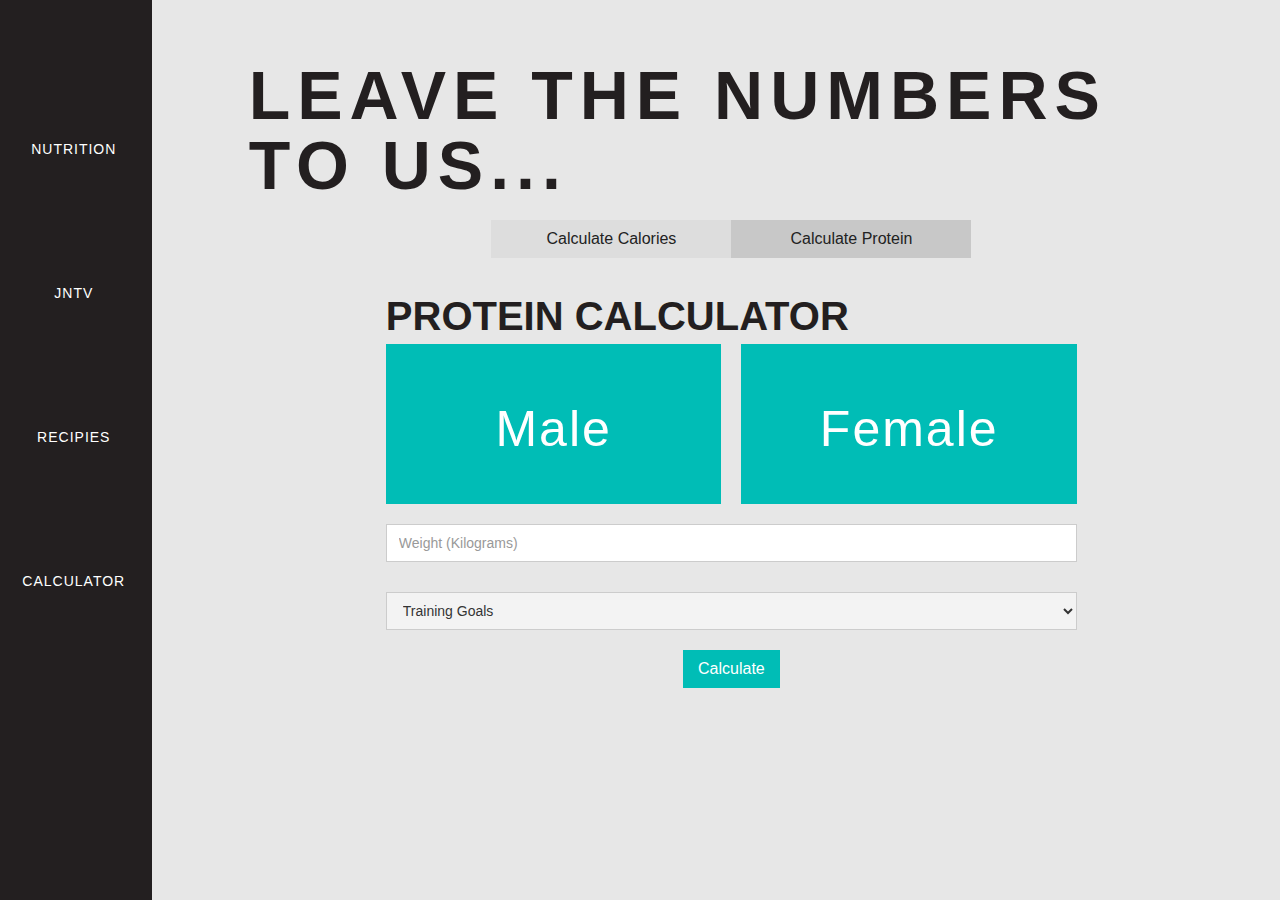
==== jnpt-calculator.html @ 5c83d0bb "Webflow test front-end added & connected to working JavaScript!" ====
<!DOCTYPE html><!--  Last Published: Fri Mar 26 2021 03:04:15 GMT+0000 (Coordinated Universal Time)  -->
<html data-wf-page="604dfd3ae9f5d3a3f669fc2b" data-wf-site="5fe235591a9717a2e8dbbab2">
<head>
  <meta charset="utf-8">
  <title>JNPT+ Calculator</title>
  <meta content="Bristol based PT &amp; fitness facility. Creating workout experiences you won&#x27;t forget." name="description">
  <meta content="JNPT+ Calculator" property="og:title">
  <meta content="Bristol based PT &amp; fitness facility. Creating workout experiences you won&#x27;t forget." property="og:description">
  <meta content="JNPT+ Calculator" property="twitter:title">
  <meta content="Bristol based PT &amp; fitness facility. Creating workout experiences you won&#x27;t forget." property="twitter:description">
  <meta property="og:type" content="website">
  <meta content="summary_large_image" name="twitter:card">
  <meta content="width=device-width, initial-scale=1" name="viewport">
  <link href="../css/normalize.css" rel="stylesheet" type="text/css">
  <link href="../css/webflow.css" rel="stylesheet" type="text/css">
  <link href="../css/jnichollspt.webflow.css" rel="stylesheet" type="text/css">
  <script src="https://ajax.googleapis.com/ajax/libs/webfont/1.6.26/webfont.js" type="text/javascript"></script>
  <script type="text/javascript">WebFont.load({  google: {    families: ["Inconsolata:400,700","Advent Pro:100,200,300,regular,500,600,700","Raleway:100,100italic,200,200italic,300,300italic,regular,italic,500,500italic,600,600italic,700,700italic,800,800italic,900,900italic"]  }});</script>
  <!-- [if lt IE 9]><script src="https://cdnjs.cloudflare.com/ajax/libs/html5shiv/3.7.3/html5shiv.min.js" type="text/javascript"></script><![endif] -->
  <script type="text/javascript">!function(o,c){var n=c.documentElement,t=" w-mod-";n.className+=t+"js",("ontouchstart"in o||o.DocumentTouch&&c instanceof DocumentTouch)&&(n.className+=t+"touch")}(window,document);</script>
  <link href="../images/favicon.png" rel="shortcut icon" type="image/x-icon">
  <link href="../images/webclip.jpg" rel="apple-touch-icon"><!--  Memberstack  -->
  <script src="https://api.memberstack.io/static/memberstack.js?webflow" data-memberstack-id="7ff59d8e18666ed7a923605f8cb01ab2"> </script>
</head>
<body class="body-2">
  <div data-w-id="837c3050-b362-8eb9-4b84-a8b751d8a104" class="preloader"><img src="../images/fitness-blue-icon.png" width="43" data-w-id="5baaed65-7b97-82f2-1c1f-0503d5f5302c" alt="" class="image-7"></div>
  <div id="home" class="section_members_top">
    <div class="members_hero">
      <div class="w-layout-grid grid_layout_calculator w-clearfix">
        <div data-collapse="medium" data-animation="default" data-duration="400" id="w-node-_07d10e20-6e7c-b83a-fd6f-90295ac80b86-f669fc2b" data-w-id="07d10e20-6e7c-b83a-fd6f-90295ac80b86" role="banner" class="navigation_members w-nav">
          <div class="wrapper_vertical_members"><img src="../images/NEWLOGOGLOWING-05.png" loading="lazy" sizes="(max-width: 991px) 100vw, 152px" srcset="../images/NEWLOGOGLOWING-05-p-500.png 500w, ../images/NEWLOGOGLOWING-05-p-800.png 800w, ../images/NEWLOGOGLOWING-05-p-1080.png 1080w, ../images/NEWLOGOGLOWING-05.png 1871w" alt="" class="image-10">
            <nav role="navigation" class="navigation_items_members w-nav-menu">
              <div class="dashboard_icon_wrap">
                <a href="#" class="link-block navigation_item_members link_recipe w-inline-block"></a>
                <a href="#" class="navigation_item_members w-nav-link">nUTRITION</a>
              </div>
              <div class="dashboard_icon_wrap">
                <a href="#" class="link-block navigation_item_members link_content w-inline-block"></a>
                <a href="#" class="navigation_item_members w-nav-link">JNTV</a>
              </div>
              <div class="dashboard_icon_wrap">
                <a href="#" class="link-block navigation_item_members link_nutrition w-inline-block"></a>
                <a href="#" class="navigation_item_members w-nav-link">RECIPIES</a>
              </div>
              <div class="dashboard_icon_wrap">
                <a href="#" class="link-block navigation_item_members link_calculator w-inline-block"></a>
                <a href="#" class="navigation_item_members w-nav-link">CALCULATOR</a>
              </div>
            </nav>
          </div>
        </div>
        <div id="w-node-b77f7d5d-6ab7-a359-a7e7-ad17467cccc6-f669fc2b" data-w-id="b77f7d5d-6ab7-a359-a7e7-ad17467cccc6" class="hero_service_wrapper">
          <div class="plus_service_header">
            <h1 class="heading-14">leave the numbers to us...</h1><img src="../images/365.png" width="497" sizes="100vw" srcset="../images/365-p-500.png 500w, ../images/365.png 602w" alt="" class="members_365">
          </div>
          <div data-duration-in="300" data-duration-out="100" class="tabs w-tabs">
            <div class="tabs-menu w-tab-menu">
              <a data-w-tab="Tab 1" class="tab-link-tab-1 w-inline-block w-tab-link">
                <div class="text-block-9 tab_heading">Calculate Calories</div>
              </a>
              <a data-w-tab="Tab 2" class="tab-link-tab-2 w-inline-block w-tab-link w--current">
                <div class="text-block-8">Calculate Protein</div>
              </a>
            </div>
            <div class="w-tab-content">
              <div data-w-tab="Tab 1" class="w-tab-pane">
                <div id="calForm" class="form_calorie_calc w-form">
                  <form id="wf-form-CalorieForm" name="wf-form-CalorieForm" data-name="CalorieForm" class="form_inner_centre">
                    <h2 class="heading-15 sub_header">calorie calculator</h2>
                    <div class="columns w-row">
                      <div class="column-2 w-col w-col-6">
                        <a id="genderMbtn" href="#" class="gender_box_male w-inline-block">
                          <h2 class="button_text button_calc">male</h2>
                        </a>
                      </div>
                      <div class="column w-col w-col-6">
                        <a id="genderFbtn" href="#" class="gender_box_female w-inline-block">
                          <h2 class="button_text button_calc">Female</h2>
                        </a>
                      </div>
                    </div>
                    <div class="div-block-12">
                      <a id="sigLoss" href="#" class="weight_goal_box w-inline-block">
                        <h2 class="button_text button_header_txt">Loss+</h2>
                      </a>
                      <a id="loss" href="#" class="weight_goal_box w-inline-block">
                        <h2 class="button_text button_header_txt">Loss</h2>
                      </a>
                      <a id="maintain" href="#" class="weight_goal_box w-inline-block">
                        <h2 class="button_text button_header_txt">Maintain</h2>
                      </a>
                      <a id="gain" href="#" class="weight_goal_box w-inline-block">
                        <h2 class="button_text button_header_txt">Gain</h2>
                      </a>
                      <a id="sigGain" href="#" class="weight_goal_box w-inline-block">
                        <h2 class="button_text button_header_txt">Gain+</h2>
                      </a>
                    </div><input type="number" class="text-field-2 w-input" maxlength="256" name="Height" data-name="Height" placeholder="Height (cm)" id="Height" required=""><input type="number" class="text-field-2 w-input" maxlength="256" name="age-3" data-name="Age 3" placeholder="Age" id="age-3" required=""><input type="number" class="text-field-3 w-input" maxlength="256" name="Weight" data-name="Weight" placeholder="Weight (Killograms)" id="weight" required=""><select id="activityLvl" name="Activity-Level" required="" data-name="Activity-Level" class="select-field w-select">
                      <option value="">Activity Level</option>
                      <option value="little">Sedentary (little or no exercise)</option>
                      <option value="light">Lightly active (light exercise/sports 1-3 days/week): </option>
                      <option value="moderate">Moderately active (moderate exercise/sports 3-5 days/week)</option>
                      <option value="active">Very active (hard exercise/sports 6-7 days a week) </option>
                      <option value="extra">Extra active (very hard exercise/sports &amp; a physical job)</option>
                    </select><input type="submit" value="Calculate" data-wait="Please wait..." id="submitCal" class="submitcal w-button">
                  </form>
                  <div class="success-message-2 w-form-done">
                    <div id="calorieResult" class="results-counter">ddd</div>
                    <a href="../plus/jnpt-calculator.html" aria-current="page" class="link-block-2 w-inline-block w--current">
                      <h4 class="return-link">RETURN TO CALCULATOR</h4>
                    </a>
                  </div>
                  <div class="w-form-fail">
                    <div>Oops! Something went wrong while submitting the form.</div>
                  </div>
                </div>
              </div>
              <div data-w-tab="Tab 2" class="w-tab-pane w--tab-active">
                <div id="proForm" class="form_protien_calc w-form">
                  <form id="email-form" name="email-form" data-name="Email Form" class="form_inner_centre">
                    <h2 class="heading-15 sub_header">protein calculator</h2>
                    <div class="columns w-row">
                      <div class="column-2 w-col w-col-6">
                        <a id="genderMbtnProt" href="#" class="gender_box_male w-inline-block">
                          <h2 class="button_text button_calc">male</h2>
                        </a>
                      </div>
                      <div class="column w-col w-col-6">
                        <a id="genderFbtnProt" href="#" class="gender_box_female w-inline-block">
                          <h2 class="button_text button_calc">Female</h2>
                        </a>
                      </div>
                    </div><input type="number" class="text-field-3 w-input" maxlength="256" name="proteinWeight" data-name="proteinWeight" placeholder="Weight (Kilograms)" id="proteinWeight" required=""><select id="proteinGoals" name="proteinGoals" required="" data-name="proteinGoals" class="select-field w-select">
                      <option value="">Training Goals</option>
                      <option value="strictEndurance">Goals are strictly endurance and fitness (long distance sports such as running, cycling, rowing, swimming)</option>
                      <option value="primaryEndurance">Goals are primarily endurance with minimal strength training. e.g. 3 cardio sessions and one resistance session</option>
                      <option value="newProtein">Goals to build muscle and strength but relatively new to high protein diet</option>
                      <option value="maxProtein">Goals to build muscle and strength and accustomed to a high protein diet</option>
                    </select><input type="submit" value="Calculate" data-wait="Please wait..." id="submitPro" class="submitcal w-button">
                  </form>
                  <div class="success-message-2 w-form-done">
                    <div id="proteinResult" class="results-counter">0</div>
                    <a href="../plus/jnpt-calculator.html" aria-current="page" class="link-block-2 w-inline-block w--current">
                      <h4 class="return-link">RETURN TO CALCULATOR</h4>
                    </a>
                  </div>
                  <div class="w-form-fail">
                    <div>Oops! Something went wrong while submitting the form.</div>
                  </div>
                </div>
              </div>
            </div>
          </div>
        </div>
      </div>
    </div>
  </div>
  <div class="section_header_top_mob">
    <h1>JNPT+</h1>
  </div>
  <div class="navigation_grid_members">
    <a id="w-node-_862833d8-6369-936a-f049-310f6c300136-f669fc2b" href="#" class="nav_members_neu w-inline-block">
      <h4 class="heading-13 members_nav_headings">NUTRITION</h4>
    </a>
    <a id="w-node-_3678e3ef-3d10-b0ac-3fa2-d3672280016b-f669fc2b" href="#" class="nav_members_neu w-inline-block">
      <h4 class="heading-13 members_nav_headings">CONTENT</h4>
    </a>
    <a id="w-node-_388e9db8-0aac-51ad-8acc-d178cb00adb1-f669fc2b" href="#" class="nav_members_neu w-inline-block">
      <h4 class="heading-13 members_nav_headings">RECIPIES</h4>
    </a>
    <a id="w-node-c2c331fe-55d1-6e6b-83b8-731a243f652a-f669fc2b" href="#" class="nav_members_neu w-inline-block">
      <h4 class="heading-13 members_nav_headings">CALCULATOR</h4>
    </a>
  </div>
  <script src="https://d3e54v103j8qbb.cloudfront.net/js/jquery-3.5.1.min.dc5e7f18c8.js?site=5fe235591a9717a2e8dbbab2" type="text/javascript" integrity="sha256-9/aliU8dGd2tb6OSsuzixeV4y/faTqgFtohetphbbj0=" crossorigin="anonymous"></script>
  <script src="../js/webflow.js" type="text/javascript"></script>
  <script src="/styledFormScript.js" type="text/javascript"></script>
  <!-- [if lte IE 9]><script src="https://cdnjs.cloudflare.com/ajax/libs/placeholders/3.0.2/placeholders.min.js"></script><![endif] -->
</body>
</html>
---- css/webflow.css ----
@font-face {
  font-family: 'webflow-icons';
  src: url("[data-uri]") format('truetype');
  font-weight: normal;
  font-style: normal;
}
[class^="w-icon-"],
[class*=" w-icon-"] {
  /* use !important to prevent issues with browser extensions that change fonts */
  font-family: 'webflow-icons' !important;
  speak: none;
  font-style: normal;
  font-weight: normal;
  font-variant: normal;
  text-transform: none;
  line-height: 1;
  /* Better Font Rendering =========== */
  -webkit-font-smoothing: antialiased;
  -moz-osx-font-smoothing: grayscale;
}
.w-icon-slider-right:before {
  content: "\e600";
}
.w-icon-slider-left:before {
  content: "\e601";
}
.w-icon-nav-menu:before {
  content: "\e602";
}
.w-icon-arrow-down:before,
.w-icon-dropdown-toggle:before {
  content: "\e603";
}
.w-icon-file-upload-remove:before {
  content: "\e900";
}
.w-icon-file-upload-icon:before {
  content: "\e903";
}
* {
  -webkit-box-sizing: border-box;
  -moz-box-sizing: border-box;
  box-sizing: border-box;
}
html {
  height: 100%;
}
body {
  margin: 0;
  min-height: 100%;
  background-color: #fff;
  font-family: Arial, sans-serif;
  font-size: 14px;
  line-height: 20px;
  color: #333;
}
img {
  max-width: 100%;
  vertical-align: middle;
  display: inline-block;
}
html.w-mod-touch * {
  background-attachment: scroll !important;
}
.w-block {
  display: block;
}
.w-inline-block {
  max-width: 100%;
  display: inline-block;
}
.w-clearfix:before,
.w-clearfix:after {
  content: " ";
  display: table;
  grid-column-start: 1;
  grid-row-start: 1;
  grid-column-end: 2;
  grid-row-end: 2;
}
.w-clearfix:after {
  clear: both;
}
.w-hidden {
  display: none;
}
.w-button {
  display: inline-block;
  padding: 9px 15px;
  background-color: #3898EC;
  color: white;
  border: 0;
  line-height: inherit;
  text-decoration: none;
  cursor: pointer;
  border-radius: 0;
}
input.w-button {
  -webkit-appearance: button;
}
html[data-w-dynpage] [data-w-cloak] {
  color: transparent !important;
}
.w-webflow-badge,
.w-webflow-badge * {
  position: static;
  left: auto;
  top: auto;
  right: auto;
  bottom: auto;
  z-index: auto;
  display: block;
  visibility: visible;
  overflow: visible;
  overflow-x: visible;
  overflow-y: visible;
  box-sizing: border-box;
  width: auto;
  height: auto;
  max-height: none;
  max-width: none;
  min-height: 0;
  min-width: 0;
  margin: 0;
  padding: 0;
  float: none;
  clear: none;
  border: 0 none transparent;
  border-radius: 0;
  background: none;
  background-image: none;
  background-position: 0% 0%;
  background-size: auto auto;
  background-repeat: repeat;
  background-origin: padding-box;
  background-clip: border-box;
  background-attachment: scroll;
  background-color: transparent;
  box-shadow: none;
  opacity: 1.0;
  transform: none;
  transition: none;
  direction: ltr;
  font-family: inherit;
  font-weight: inherit;
  color: inherit;
  font-size: inherit;
  line-height: inherit;
  font-style: inherit;
  font-variant: inherit;
  text-align: inherit;
  letter-spacing: inherit;
  text-decoration: inherit;
  text-indent: 0;
  text-transform: inherit;
  list-style-type: disc;
  text-shadow: none;
  font-smoothing: auto;
  vertical-align: baseline;
  cursor: inherit;
  white-space: inherit;
  word-break: normal;
  word-spacing: normal;
  word-wrap: normal;
}
.w-webflow-badge {
  position: fixed !important;
  display: inline-block !important;
  visibility: visible !important;
  opacity: 1 !important;
  z-index: 2147483647 !important;
  top: auto !important;
  right: 12px !important;
  bottom: 12px !important;
  left: auto !important;
  color: #AAADB0 !important;
  background-color: #fff !important;
  border-radius: 3px !important;
  padding: 6px 8px 6px 6px !important;
  font-size: 12px !important;
  opacity: 1.0 !important;
  line-height: 14px !important;
  text-decoration: none !important;
  transform: none !important;
  margin: 0 !important;
  width: auto !important;
  height: auto !important;
  overflow: visible !important;
  white-space: nowrap;
  box-shadow: 0 0 0 1px rgba(0, 0, 0, 0.1), 0px 1px 3px rgba(0, 0, 0, 0.1);
  cursor: pointer;
}
.w-webflow-badge > img {
  display: inline-block !important;
  visibility: visible !important;
  opacity: 1 !important;
  vertical-align: middle !important;
}
h1,
h2,
h3,
h4,
h5,
h6 {
  font-weight: bold;
  margin-bottom: 10px;
}
h1 {
  font-size: 38px;
  line-height: 44px;
  margin-top: 20px;
}
h2 {
  font-size: 32px;
  line-height: 36px;
  margin-top: 20px;
}
h3 {
  font-size: 24px;
  line-height: 30px;
  margin-top: 20px;
}
h4 {
  font-size: 18px;
  line-height: 24px;
  margin-top: 10px;
}
h5 {
  font-size: 14px;
  line-height: 20px;
  margin-top: 10px;
}
h6 {
  font-size: 12px;
  line-height: 18px;
  margin-top: 10px;
}
p {
  margin-top: 0;
  margin-bottom: 10px;
}
blockquote {
  margin: 0 0 10px 0;
  padding: 10px 20px;
  border-left: 5px solid #E2E2E2;
  font-size: 18px;
  line-height: 22px;
}
figure {
  margin: 0;
  margin-bottom: 10px;
}
figcaption {
  margin-top: 5px;
  text-align: center;
}
ul,
ol {
  margin-top: 0px;
  margin-bottom: 10px;
  padding-left: 40px;
}
.w-list-unstyled {
  padding-left: 0;
  list-style: none;
}
.w-embed:before,
.w-embed:after {
  content: " ";
  display: table;
  grid-column-start: 1;
  grid-row-start: 1;
  grid-column-end: 2;
  grid-row-end: 2;
}
.w-embed:after {
  clear: both;
}
.w-video {
  width: 100%;
  position: relative;
  padding: 0;
}
.w-video iframe,
.w-video object,
.w-video embed {
  position: absolute;
  top: 0;
  left: 0;
  width: 100%;
  height: 100%;
}
fieldset {
  padding: 0;
  margin: 0;
  border: 0;
}
button,
html input[type="button"],
input[type="reset"] {
  border: 0;
  cursor: pointer;
  -webkit-appearance: button;
}
.w-form {
  margin: 0 0 15px;
}
.w-form-done {
  display: none;
  padding: 20px;
  text-align: center;
  background-color: #dddddd;
}
.w-form-fail {
  display: none;
  margin-top: 10px;
  padding: 10px;
  background-color: #ffdede;
}
label {
  display: block;
  margin-bottom: 5px;
  font-weight: bold;
}
.w-input,
.w-select {
  display: block;
  width: 100%;
  height: 38px;
  padding: 8px 12px;
  margin-bottom: 10px;
  font-size: 14px;
  line-height: 1.428571429;
  color: #333333;
  vertical-align: middle;
  background-color: #ffffff;
  border: 1px solid #cccccc;
}
.w-input:-moz-placeholder,
.w-select:-moz-placeholder {
  color: #999;
}
.w-input::-moz-placeholder,
.w-select::-moz-placeholder {
  color: #999;
  opacity: 1;
}
.w-input:-ms-input-placeholder,
.w-select:-ms-input-placeholder {
  color: #999;
}
.w-input::-webkit-input-placeholder,
.w-select::-webkit-input-placeholder {
  color: #999;
}
.w-input:focus,
.w-select:focus {
  border-color: #3898EC;
  outline: 0;
}
.w-input[disabled],
.w-select[disabled],
.w-input[readonly],
.w-select[readonly],
fieldset[disabled] .w-input,
fieldset[disabled] .w-select {
  cursor: not-allowed;
  background-color: #eeeeee;
}
textarea.w-input,
textarea.w-select {
  height: auto;
}
.w-select {
  background-color: #f3f3f3;
}
.w-select[multiple] {
  height: auto;
}
.w-form-label {
  display: inline-block;
  cursor: pointer;
  font-weight: normal;
  margin-bottom: 0px;
}
.w-radio {
  display: block;
  margin-bottom: 5px;
  padding-left: 20px;
}
.w-radio:before,
.w-radio:after {
  content: " ";
  display: table;
  grid-column-start: 1;
  grid-row-start: 1;
  grid-column-end: 2;
  grid-row-end: 2;
}
.w-radio:after {
  clear: both;
}
.w-radio-input {
  margin: 4px 0 0;
  margin-top: 1px \9;
  line-height: normal;
  float: left;
  margin-left: -20px;
}
.w-radio-input {
  margin-top: 3px;
}
.w-file-upload {
  display: block;
  margin-bottom: 10px;
}
.w-file-upload-input {
  width: 0.1px;
  height: 0.1px;
  opacity: 0;
  overflow: hidden;
  position: absolute;
  z-index: -100;
}
.w-file-upload-default,
.w-file-upload-uploading,
.w-file-upload-success {
  display: inline-block;
  color: #333333;
}
.w-file-upload-error {
  display: block;
  margin-top: 10px;
}
.w-file-upload-default.w-hidden,
.w-file-upload-uploading.w-hidden,
.w-file-upload-error.w-hidden,
.w-file-upload-success.w-hidden {
  display: none;
}
.w-file-upload-uploading-btn {
  display: flex;
  font-size: 14px;
  font-weight: normal;
  cursor: pointer;
  margin: 0;
  padding: 8px 12px;
  border: 1px solid #cccccc;
  background-color: #fafafa;
}
.w-file-upload-file {
  display: flex;
  flex-grow: 1;
  justify-content: space-between;
  margin: 0;
  padding: 8px 9px 8px 11px;
  border: 1px solid #cccccc;
  background-color: #fafafa;
}
.w-file-upload-file-name {
  font-size: 14px;
  font-weight: normal;
  display: block;
}
.w-file-remove-link {
  margin-top: 3px;
  margin-left: 10px;
  width: auto;
  height: auto;
  padding: 3px;
  display: block;
  cursor: pointer;
}
.w-icon-file-upload-remove {
  margin: auto;
  font-size: 10px;
}
.w-file-upload-error-msg {
  display: inline-block;
  color: #ea384c;
  padding: 2px 0;
}
.w-file-upload-info {
  display: inline-block;
  line-height: 38px;
  padding: 0 12px;
}
.w-file-upload-label {
  display: inline-block;
  font-size: 14px;
  font-weight: normal;
  cursor: pointer;
  margin: 0;
  padding: 8px 12px;
  border: 1px solid #cccccc;
  background-color: #fafafa;
}
.w-icon-file-upload-icon,
.w-icon-file-upload-uploading {
  display: inline-block;
  margin-right: 8px;
  width: 20px;
}
.w-icon-file-upload-uploading {
  height: 20px;
}
.w-container {
  margin-left: auto;
  margin-right: auto;
  max-width: 940px;
}
.w-container:before,
.w-container:after {
  content: " ";
  display: table;
  grid-column-start: 1;
  grid-row-start: 1;
  grid-column-end: 2;
  grid-row-end: 2;
}
.w-container:after {
  clear: both;
}
.w-container .w-row {
  margin-left: -10px;
  margin-right: -10px;
}
.w-row:before,
.w-row:after {
  content: " ";
  display: table;
  grid-column-start: 1;
  grid-row-start: 1;
  grid-column-end: 2;
  grid-row-end: 2;
}
.w-row:after {
  clear: both;
}
.w-row .w-row {
  margin-left: 0;
  margin-right: 0;
}
.w-col {
  position: relative;
  float: left;
  width: 100%;
  min-height: 1px;
  padding-left: 10px;
  padding-right: 10px;
}
.w-col .w-col {
  padding-left: 0;
  padding-right: 0;
}
.w-col-1 {
  width: 8.33333333%;
}
.w-col-2 {
  width: 16.66666667%;
}
.w-col-3 {
  width: 25%;
}
.w-col-4 {
  width: 33.33333333%;
}
.w-col-5 {
  width: 41.66666667%;
}
.w-col-6 {
  width: 50%;
}
.w-col-7 {
  width: 58.33333333%;
}
.w-col-8 {
  width: 66.66666667%;
}
.w-col-9 {
  width: 75%;
}
.w-col-10 {
  width: 83.33333333%;
}
.w-col-11 {
  width: 91.66666667%;
}
.w-col-12 {
  width: 100%;
}
.w-hidden-main {
  display: none !important;
}
@media screen and (max-width: 991px) {
  .w-container {
    max-width: 728px;
  }
  .w-hidden-main {
    display: inherit !important;
  }
  .w-hidden-medium {
    display: none !important;
  }
  .w-col-medium-1 {
    width: 8.33333333%;
  }
  .w-col-medium-2 {
    width: 16.66666667%;
  }
  .w-col-medium-3 {
    width: 25%;
  }
  .w-col-medium-4 {
    width: 33.33333333%;
  }
  .w-col-medium-5 {
    width: 41.66666667%;
  }
  .w-col-medium-6 {
    width: 50%;
  }
  .w-col-medium-7 {
    width: 58.33333333%;
  }
  .w-col-medium-8 {
    width: 66.66666667%;
  }
  .w-col-medium-9 {
    width: 75%;
  }
  .w-col-medium-10 {
    width: 83.33333333%;
  }
  .w-col-medium-11 {
    width: 91.66666667%;
  }
  .w-col-medium-12 {
    width: 100%;
  }
  .w-col-stack {
    width: 100%;
    left: auto;
    right: auto;
  }
}
@media screen and (max-width: 767px) {
  .w-hidden-main {
    display: inherit !important;
  }
  .w-hidden-medium {
    display: inherit !important;
  }
  .w-hidden-small {
    display: none !important;
  }
  .w-row,
  .w-container .w-row {
    margin-left: 0;
    margin-right: 0;
  }
  .w-col {
    width: 100%;
    left: auto;
    right: auto;
  }
  .w-col-small-1 {
    width: 8.33333333%;
  }
  .w-col-small-2 {
    width: 16.66666667%;
  }
  .w-col-small-3 {
    width: 25%;
  }
  .w-col-small-4 {
    width: 33.33333333%;
  }
  .w-col-small-5 {
    width: 41.66666667%;
  }
  .w-col-small-6 {
    width: 50%;
  }
  .w-col-small-7 {
    width: 58.33333333%;
  }
  .w-col-small-8 {
    width: 66.66666667%;
  }
  .w-col-small-9 {
    width: 75%;
  }
  .w-col-small-10 {
    width: 83.33333333%;
  }
  .w-col-small-11 {
    width: 91.66666667%;
  }
  .w-col-small-12 {
    width: 100%;
  }
}
@media screen and (max-width: 479px) {
  .w-container {
    max-width: none;
  }
  .w-hidden-main {
    display: inherit !important;
  }
  .w-hidden-medium {
    display: inherit !important;
  }
  .w-hidden-small {
    display: inherit !important;
  }
  .w-hidden-tiny {
    display: none !important;
  }
  .w-col {
    width: 100%;
  }
  .w-col-tiny-1 {
    width: 8.33333333%;
  }
  .w-col-tiny-2 {
    width: 16.66666667%;
  }
  .w-col-tiny-3 {
    width: 25%;
  }
  .w-col-tiny-4 {
    width: 33.33333333%;
  }
  .w-col-tiny-5 {
    width: 41.66666667%;
  }
  .w-col-tiny-6 {
    width: 50%;
  }
  .w-col-tiny-7 {
    width: 58.33333333%;
  }
  .w-col-tiny-8 {
    width: 66.66666667%;
  }
  .w-col-tiny-9 {
    width: 75%;
  }
  .w-col-tiny-10 {
    width: 83.33333333%;
  }
  .w-col-tiny-11 {
    width: 91.66666667%;
  }
  .w-col-tiny-12 {
    width: 100%;
  }
}
.w-widget {
  position: relative;
}
.w-widget-map {
  width: 100%;
  height: 400px;
}
.w-widget-map label {
  width: auto;
  display: inline;
}
.w-widget-map img {
  max-width: inherit;
}
.w-widget-map .gm-style-iw {
  text-align: center;
}
.w-widget-map .gm-style-iw > button {
  display: none !important;
}
.w-widget-twitter {
  overflow: hidden;
}
.w-widget-twitter-count-shim {
  display: inline-block;
  vertical-align: top;
  position: relative;
  width: 28px;
  height: 20px;
  text-align: center;
  background: white;
  border: #758696 solid 1px;
  border-radius: 3px;
}
.w-widget-twitter-count-shim * {
  pointer-events: none;
  -webkit-user-select: none;
  -moz-user-select: none;
  -ms-user-select: none;
  user-select: none;
}
.w-widget-twitter-count-shim .w-widget-twitter-count-inner {
  position: relative;
  font-size: 15px;
  line-height: 12px;
  text-align: center;
  color: #999;
  font-family: serif;
}
.w-widget-twitter-count-shim .w-widget-twitter-count-clear {
  position: relative;
  display: block;
}
.w-widget-twitter-count-shim.w--large {
  width: 36px;
  height: 28px;
}
.w-widget-twitter-count-shim.w--large .w-widget-twitter-count-inner {
  font-size: 18px;
  line-height: 18px;
}
.w-widget-twitter-count-shim:not(.w--vertical) {
  margin-left: 5px;
  margin-right: 8px;
}
.w-widget-twitter-count-shim:not(.w--vertical).w--large {
  margin-left: 6px;
}
.w-widget-twitter-count-shim:not(.w--vertical):before,
.w-widget-twitter-count-shim:not(.w--vertical):after {
  top: 50%;
  left: 0;
  border: solid transparent;
  content: " ";
  height: 0;
  width: 0;
  position: absolute;
  pointer-events: none;
}
.w-widget-twitter-count-shim:not(.w--vertical):before {
  border-color: rgba(117, 134, 150, 0);
  border-right-color: #5d6c7b;
  border-width: 4px;
  margin-left: -9px;
  margin-top: -4px;
}
.w-widget-twitter-count-shim:not(.w--vertical).w--large:before {
  border-width: 5px;
  margin-left: -10px;
  margin-top: -5px;
}
.w-widget-twitter-count-shim:not(.w--vertical):after {
  border-color: rgba(255, 255, 255, 0);
  border-right-color: white;
  border-width: 4px;
  margin-left: -8px;
  margin-top: -4px;
}
.w-widget-twitter-count-shim:not(.w--vertical).w--large:after {
  border-width: 5px;
  margin-left: -9px;
  margin-top: -5px;
}
.w-widget-twitter-count-shim.w--vertical {
  width: 61px;
  height: 33px;
  margin-bottom: 8px;
}
.w-widget-twitter-count-shim.w--vertical:before,
.w-widget-twitter-count-shim.w--vertical:after {
  top: 100%;
  left: 50%;
  border: solid transparent;
  content: " ";
  height: 0;
  width: 0;
  position: absolute;
  pointer-events: none;
}
.w-widget-twitter-count-shim.w--vertical:before {
  border-color: rgba(117, 134, 150, 0);
  border-top-color: #5d6c7b;
  border-width: 5px;
  margin-left: -5px;
}
.w-widget-twitter-count-shim.w--vertical:after {
  border-color: rgba(255, 255, 255, 0);
  border-top-color: white;
  border-width: 4px;
  margin-left: -4px;
}
.w-widget-twitter-count-shim.w--vertical .w-widget-twitter-count-inner {
  font-size: 18px;
  line-height: 22px;
}
.w-widget-twitter-count-shim.w--vertical.w--large {
  width: 76px;
}
.w-widget-gplus {
  overflow: hidden;
}
.w-background-video {
  position: relative;
  overflow: hidden;
  height: 500px;
  color: white;
}
.w-background-video > video {
  background-size: cover;
  background-position: 50% 50%;
  position: absolute;
  margin: auto;
  width: 100%;
  height: 100%;
  right: -100%;
  bottom: -100%;
  top: -100%;
  left: -100%;
  object-fit: cover;
  z-index: -100;
}
.w-background-video > video::-webkit-media-controls-start-playback-button {
  display: none !important;
  -webkit-appearance: none;
}
.w-slider {
  position: relative;
  height: 300px;
  text-align: center;
  background: #dddddd;
  clear: both;
  -webkit-tap-highlight-color: rgba(0, 0, 0, 0);
  tap-highlight-color: rgba(0, 0, 0, 0);
}
.w-slider-mask {
  position: relative;
  display: block;
  overflow: hidden;
  z-index: 1;
  left: 0;
  right: 0;
  height: 100%;
  white-space: nowrap;
}
.w-slide {
  position: relative;
  display: inline-block;
  vertical-align: top;
  width: 100%;
  height: 100%;
  white-space: normal;
  text-align: left;
}
.w-slider-nav {
  position: absolute;
  z-index: 2;
  top: auto;
  right: 0;
  bottom: 0;
  left: 0;
  margin: auto;
  padding-top: 10px;
  height: 40px;
  text-align: center;
  -webkit-tap-highlight-color: rgba(0, 0, 0, 0);
  tap-highlight-color: rgba(0, 0, 0, 0);
}
.w-slider-nav.w-round > div {
  border-radius: 100%;
}
.w-slider-nav.w-num > div {
  width: auto;
  height: auto;
  padding: 0.2em 0.5em;
  font-size: inherit;
  line-height: inherit;
}
.w-slider-nav.w-shadow > div {
  box-shadow: 0 0 3px rgba(51, 51, 51, 0.4);
}
.w-slider-nav-invert {
  color: #fff;
}
.w-slider-nav-invert > div {
  background-color: rgba(34, 34, 34, 0.4);
}
.w-slider-nav-invert > div.w-active {
  background-color: #222;
}
.w-slider-dot {
  position: relative;
  display: inline-block;
  width: 1em;
  height: 1em;
  background-color: rgba(255, 255, 255, 0.4);
  cursor: pointer;
  margin: 0 3px 0.5em;
  transition: background-color 100ms, color 100ms;
}
.w-slider-dot.w-active {
  background-color: #fff;
}
.w-slider-dot:focus {
  outline: none;
  box-shadow: 0px 0px 0px 2px #fff;
}
.w-slider-dot:focus.w-active {
  box-shadow: none;
}
.w-slider-arrow-left,
.w-slider-arrow-right {
  position: absolute;
  width: 80px;
  top: 0;
  right: 0;
  bottom: 0;
  left: 0;
  margin: auto;
  cursor: pointer;
  overflow: hidden;
  color: white;
  font-size: 40px;
  -webkit-tap-highlight-color: rgba(0, 0, 0, 0);
  tap-highlight-color: rgba(0, 0, 0, 0);
  -webkit-user-select: none;
  -moz-user-select: none;
  -ms-user-select: none;
  user-select: none;
}
.w-slider-arrow-left [class^="w-icon-"],
.w-slider-arrow-right [class^="w-icon-"],
.w-slider-arrow-left [class*=" w-icon-"],
.w-slider-arrow-right [class*=" w-icon-"] {
  position: absolute;
}
.w-slider-arrow-left:focus,
.w-slider-arrow-right:focus {
  outline: 0;
}
.w-slider-arrow-left {
  z-index: 3;
  right: auto;
}
.w-slider-arrow-right {
  z-index: 4;
  left: auto;
}
.w-icon-slider-left,
.w-icon-slider-right {
  top: 0;
  right: 0;
  bottom: 0;
  left: 0;
  margin: auto;
  width: 1em;
  height: 1em;
}
.w-slider-aria-label {
  border: 0;
  clip: rect(0 0 0 0);
  height: 1px;
  margin: -1px;
  overflow: hidden;
  padding: 0;
  position: absolute;
  width: 1px;
}
.w-dropdown {
  display: inline-block;
  position: relative;
  text-align: left;
  margin-left: auto;
  margin-right: auto;
  z-index: 900;
}
.w-dropdown-btn,
.w-dropdown-toggle,
.w-dropdown-link {
  position: relative;
  vertical-align: top;
  text-decoration: none;
  color: #222222;
  padding: 20px;
  text-align: left;
  margin-left: auto;
  margin-right: auto;
  white-space: nowrap;
}
.w-dropdown-toggle {
  -webkit-user-select: none;
  -moz-user-select: none;
  -ms-user-select: none;
  user-select: none;
  display: inline-block;
  cursor: pointer;
  padding-right: 40px;
}
.w-dropdown-toggle:focus {
  outline: 0;
}
.w-icon-dropdown-toggle {
  position: absolute;
  top: 0;
  right: 0;
  bottom: 0;
  margin: auto;
  margin-right: 20px;
  width: 1em;
  height: 1em;
}
.w-dropdown-list {
  position: absolute;
  background: #dddddd;
  display: none;
  min-width: 100%;
}
.w-dropdown-list.w--open {
  display: block;
}
.w-dropdown-link {
  padding: 10px 20px;
  display: block;
  color: #222222;
}
.w-dropdown-link.w--current {
  color: #0082f3;
}
.w-dropdown-link:focus {
  outline: 0;
}
@media screen and (max-width: 767px) {
  .w-nav-brand {
    padding-left: 10px;
  }
}
/**
 * ## Note
 * Safari (on both iOS and OS X) does not handle viewport units (vh, vw) well.
 * For example percentage units do not work on descendants of elements that
 * have any dimensions expressed in viewport units. It also doesn’t handle them at
 * all in `calc()`.
 */
/**
 * Wrapper around all lightbox elements
 *
 * 1. Since the lightbox can receive focus, IE also gives it an outline.
 * 2. Fixes flickering on Chrome when a transition is in progress
 *    underneath the lightbox.
 */
.w-lightbox-backdrop {
  color: #000;
  cursor: auto;
  font-family: serif;
  font-size: medium;
  font-style: normal;
  font-variant: normal;
  font-weight: normal;
  letter-spacing: normal;
  line-height: normal;
  list-style: disc;
  text-align: start;
  text-indent: 0;
  text-shadow: none;
  text-transform: none;
  visibility: visible;
  white-space: normal;
  word-break: normal;
  word-spacing: normal;
  word-wrap: normal;
  position: fixed;
  top: 0;
  right: 0;
  bottom: 0;
  left: 0;
  color: #fff;
  font-family: "Helvetica Neue", Helvetica, Ubuntu, "Segoe UI", Verdana, sans-serif;
  font-size: 17px;
  line-height: 1.2;
  font-weight: 300;
  text-align: center;
  background: rgba(0, 0, 0, 0.9);
  z-index: 2000;
  outline: 0;
  /* 1 */
  opacity: 0;
  -webkit-user-select: none;
  -moz-user-select: none;
  -ms-user-select: none;
  -webkit-tap-highlight-color: transparent;
  -webkit-transform: translate(0, 0);
  /* 2 */
}
/**
 * Neat trick to bind the rubberband effect to our canvas instead of the whole
 * document on iOS. It also prevents a bug that causes the document underneath to scroll.
 */
.w-lightbox-backdrop,
.w-lightbox-container {
  height: 100%;
  overflow: auto;
  -webkit-overflow-scrolling: touch;
}
.w-lightbox-content {
  position: relative;
  height: 100vh;
  overflow: hidden;
}
.w-lightbox-view {
  position: absolute;
  width: 100vw;
  height: 100vh;
  opacity: 0;
}
.w-lightbox-view:before {
  content: "";
  height: 100vh;
}
/* .w-lightbox-content */
.w-lightbox-group,
.w-lightbox-group .w-lightbox-view,
.w-lightbox-group .w-lightbox-view:before {
  height: 86vh;
}
.w-lightbox-frame,
.w-lightbox-view:before {
  display: inline-block;
  vertical-align: middle;
}
/*
 * 1. Remove default margin set by user-agent on the <figure> element.
 */
.w-lightbox-figure {
  position: relative;
  margin: 0;
  /* 1 */
}
.w-lightbox-group .w-lightbox-figure {
  cursor: pointer;
}
/**
 * IE adds image dimensions as width and height attributes on the IMG tag,
 * but we need both width and height to be set to auto to enable scaling.
 */
.w-lightbox-img {
  width: auto;
  height: auto;
  max-width: none;
}
/**
 * 1. Reset if style is set by user on "All Images"
 */
.w-lightbox-image {
  display: block;
  float: none;
  /* 1 */
  max-width: 100vw;
  max-height: 100vh;
}
.w-lightbox-group .w-lightbox-image {
  max-height: 86vh;
}
.w-lightbox-caption {
  position: absolute;
  right: 0;
  bottom: 0;
  left: 0;
  padding: .5em 1em;
  background: rgba(0, 0, 0, 0.4);
  text-align: left;
  text-overflow: ellipsis;
  white-space: nowrap;
  overflow: hidden;
}
.w-lightbox-embed {
  position: absolute;
  top: 0;
  right: 0;
  bottom: 0;
  left: 0;
  width: 100%;
  height: 100%;
}
.w-lightbox-control {
  position: absolute;
  top: 0;
  width: 4em;
  background-size: 24px;
  background-repeat: no-repeat;
  background-position: center;
  cursor: pointer;
  -webkit-transition: all .3s;
  transition: all .3s;
}
.w-lightbox-left {
  display: none;
  bottom: 0;
  left: 0;
  /* <svg xmlns="http://www.w3.org/2000/svg" viewBox="-20 0 24 40" width="24" height="40"><g transform="rotate(45)"><path d="m0 0h5v23h23v5h-28z" opacity=".4"/><path d="m1 1h3v23h23v3h-26z" fill="#fff"/></g></svg> */
  background-image: url("[data-uri]");
}
.w-lightbox-right {
  display: none;
  right: 0;
  bottom: 0;
  /* <svg xmlns="http://www.w3.org/2000/svg" viewBox="-4 0 24 40" width="24" height="40"><g transform="rotate(45)"><path d="m0-0h28v28h-5v-23h-23z" opacity=".4"/><path d="m1 1h26v26h-3v-23h-23z" fill="#fff"/></g></svg> */
  background-image: url("[data-uri]");
}
/*
 * Without specifying the with and height inside the SVG, all versions of IE render the icon too small.
 * The bug does not seem to manifest itself if the elements are tall enough such as the above arrows.
 * (http://stackoverflow.com/questions/16092114/background-size-differs-in-internet-explorer)
 */
.w-lightbox-close {
  right: 0;
  height: 2.6em;
  /* <svg xmlns="http://www.w3.org/2000/svg" viewBox="-4 0 18 17" width="18" height="17"><g transform="rotate(45)"><path d="m0 0h7v-7h5v7h7v5h-7v7h-5v-7h-7z" opacity=".4"/><path d="m1 1h7v-7h3v7h7v3h-7v7h-3v-7h-7z" fill="#fff"/></g></svg> */
  background-image: url("[data-uri]");
  background-size: 18px;
}
/**
 * 1. All IE versions add extra space at the bottom without this.
 */
.w-lightbox-strip {
  position: absolute;
  bottom: 0;
  left: 0;
  right: 0;
  padding: 0 1vh;
  line-height: 0;
  /* 1 */
  white-space: nowrap;
  overflow-x: auto;
  overflow-y: hidden;
}
/*
 * 1. We use content-box to avoid having to do `width: calc(10vh + 2vw)`
 *    which doesn’t work in Safari anyway.
 * 2. Chrome renders images pixelated when switching to GPU. Making sure
 *    the parent is also rendered on the GPU (by setting translate3d for
 *    example) fixes this behavior.
 */
.w-lightbox-item {
  display: inline-block;
  width: 10vh;
  padding: 2vh 1vh;
  box-sizing: content-box;
  /* 1 */
  cursor: pointer;
  -webkit-transform: translate3d(0, 0, 0);
  /* 2 */
}
.w-lightbox-active {
  opacity: .3;
}
.w-lightbox-thumbnail {
  position: relative;
  height: 10vh;
  background: #222;
  overflow: hidden;
}
.w-lightbox-thumbnail-image {
  position: absolute;
  top: 0;
  left: 0;
}
.w-lightbox-thumbnail .w-lightbox-tall {
  top: 50%;
  width: 100%;
  -webkit-transform: translate(0, -50%);
  -ms-transform: translate(0, -50%);
  transform: translate(0, -50%);
}
.w-lightbox-thumbnail .w-lightbox-wide {
  left: 50%;
  height: 100%;
  -webkit-transform: translate(-50%, 0);
  -ms-transform: translate(-50%, 0);
  transform: translate(-50%, 0);
}
/*
 * Spinner
 *
 * Absolute pixel values are used to avoid rounding errors that would cause
 * the white spinning element to be misaligned with the track.
 */
.w-lightbox-spinner {
  position: absolute;
  top: 50%;
  left: 50%;
  box-sizing: border-box;
  width: 40px;
  height: 40px;
  margin-top: -20px;
  margin-left: -20px;
  border: 5px solid rgba(0, 0, 0, 0.4);
  border-radius: 50%;
  -webkit-animation: spin .8s infinite linear;
  animation: spin .8s infinite linear;
}
.w-lightbox-spinner:after {
  content: "";
  position: absolute;
  top: -4px;
  right: -4px;
  bottom: -4px;
  left: -4px;
  border: 3px solid transparent;
  border-bottom-color: #fff;
  border-radius: 50%;
}
/*
 * Utility classes
 */
.w-lightbox-hide {
  display: none;
}
.w-lightbox-noscroll {
  overflow: hidden;
}
@media (min-width: 768px) {
  .w-lightbox-content {
    height: 96vh;
    margin-top: 2vh;
  }
  .w-lightbox-view,
  .w-lightbox-view:before {
    height: 96vh;
  }
  /* .w-lightbox-content */
  .w-lightbox-group,
  .w-lightbox-group .w-lightbox-view,
  .w-lightbox-group .w-lightbox-view:before {
    height: 84vh;
  }
  .w-lightbox-image {
    max-width: 96vw;
    max-height: 96vh;
  }
  .w-lightbox-group .w-lightbox-image {
    max-width: 82.3vw;
    max-height: 84vh;
  }
  .w-lightbox-left,
  .w-lightbox-right {
    display: block;
    opacity: .5;
  }
  .w-lightbox-close {
    opacity: .8;
  }
  .w-lightbox-control:hover {
    opacity: 1;
  }
}
.w-lightbox-inactive,
.w-lightbox-inactive:hover {
  opacity: 0;
}
.w-richtext:before,
.w-richtext:after {
  content: " ";
  display: table;
  grid-column-start: 1;
  grid-row-start: 1;
  grid-column-end: 2;
  grid-row-end: 2;
}
.w-richtext:after {
  clear: both;
}
.w-richtext[contenteditable="true"]:before,
.w-richtext[contenteditable="true"]:after {
  white-space: initial;
}
.w-richtext ol,
.w-richtext ul {
  overflow: hidden;
}
.w-richtext .w-richtext-figure-selected.w-richtext-figure-type-video div:after,
.w-richtext .w-richtext-figure-selected[data-rt-type="video"] div:after {
  outline: 2px solid #2895f7;
}
.w-richtext .w-richtext-figure-selected.w-richtext-figure-type-image div,
.w-richtext .w-richtext-figure-selected[data-rt-type="image"] div {
  outline: 2px solid #2895f7;
}
.w-richtext figure.w-richtext-figure-type-video > div:after,
.w-richtext figure[data-rt-type="video"] > div:after {
  content: '';
  position: absolute;
  display: none;
  left: 0;
  top: 0;
  right: 0;
  bottom: 0;
}
.w-richtext figure {
  position: relative;
  max-width: 60%;
}
.w-richtext figure > div:before {
  cursor: default!important;
}
.w-richtext figure img {
  width: 100%;
}
.w-richtext figure figcaption.w-richtext-figcaption-placeholder {
  opacity: 0.6;
}
.w-richtext figure div {
  /* fix incorrectly sized selection border in the data manager */
  font-size: 0px;
  color: transparent;
}
.w-richtext figure.w-richtext-figure-type-image,
.w-richtext figure[data-rt-type="image"] {
  display: table;
}
.w-richtext figure.w-richtext-figure-type-image > div,
.w-richtext figure[data-rt-type="image"] > div {
  display: inline-block;
}
.w-richtext figure.w-richtext-figure-type-image > figcaption,
.w-richtext figure[data-rt-type="image"] > figcaption {
  display: table-caption;
  caption-side: bottom;
}
.w-richtext figure.w-richtext-figure-type-video,
.w-richtext figure[data-rt-type="video"] {
  width: 60%;
  height: 0;
}
.w-richtext figure.w-richtext-figure-type-video iframe,
.w-richtext figure[data-rt-type="video"] iframe {
  position: absolute;
  top: 0;
  left: 0;
  width: 100%;
  height: 100%;
}
.w-richtext figure.w-richtext-figure-type-video > div,
.w-richtext figure[data-rt-type="video"] > div {
  width: 100%;
}
.w-richtext figure.w-richtext-align-center {
  margin-right: auto;
  margin-left: auto;
  clear: both;
}
.w-richtext figure.w-richtext-align-center.w-richtext-figure-type-image > div,
.w-richtext figure.w-richtext-align-center[data-rt-type="image"] > div {
  max-width: 100%;
}
.w-richtext figure.w-richtext-align-normal {
  clear: both;
}
.w-richtext figure.w-richtext-align-fullwidth {
  width: 100%;
  max-width: 100%;
  text-align: center;
  clear: both;
  display: block;
  margin-right: auto;
  margin-left: auto;
}
.w-richtext figure.w-richtext-align-fullwidth > div {
  display: inline-block;
  /* padding-bottom is used for aspect ratios in video figures
      we want the div to inherit that so hover/selection borders in the designer-canvas
      fit right*/
  padding-bottom: inherit;
}
.w-richtext figure.w-richtext-align-fullwidth > figcaption {
  display: block;
}
.w-richtext figure.w-richtext-align-floatleft {
  float: left;
  margin-right: 15px;
  clear: none;
}
.w-richtext figure.w-richtext-align-floatright {
  float: right;
  margin-left: 15px;
  clear: none;
}
.w-nav {
  position: relative;
  background: #dddddd;
  z-index: 1000;
}
.w-nav:before,
.w-nav:after {
  content: " ";
  display: table;
  grid-column-start: 1;
  grid-row-start: 1;
  grid-column-end: 2;
  grid-row-end: 2;
}
.w-nav:after {
  clear: both;
}
.w-nav-brand {
  position: relative;
  float: left;
  text-decoration: none;
  color: #333333;
}
.w-nav-link {
  position: relative;
  display: inline-block;
  vertical-align: top;
  text-decoration: none;
  color: #222222;
  padding: 20px;
  text-align: left;
  margin-left: auto;
  margin-right: auto;
}
.w-nav-link.w--current {
  color: #0082f3;
}
.w-nav-menu {
  position: relative;
  float: right;
}
[data-nav-menu-open] {
  display: block !important;
  position: absolute;
  top: 100%;
  left: 0;
  right: 0;
  background: #C8C8C8;
  text-align: center;
  overflow: visible;
  min-width: 200px;
}
.w--nav-link-open {
  display: block;
  position: relative;
}
.w-nav-overlay {
  position: absolute;
  overflow: hidden;
  display: none;
  top: 100%;
  left: 0;
  right: 0;
  width: 100%;
}
.w-nav-overlay [data-nav-menu-open] {
  top: 0;
}
.w-nav[data-animation="over-left"] .w-nav-overlay {
  width: auto;
}
.w-nav[data-animation="over-left"] .w-nav-overlay,
.w-nav[data-animation="over-left"] [data-nav-menu-open] {
  right: auto;
  z-index: 1;
  top: 0;
}
.w-nav[data-animation="over-right"] .w-nav-overlay {
  width: auto;
}
.w-nav[data-animation="over-right"] .w-nav-overlay,
.w-nav[data-animation="over-right"] [data-nav-menu-open] {
  left: auto;
  z-index: 1;
  top: 0;
}
.w-nav-button {
  position: relative;
  float: right;
  padding: 18px;
  font-size: 24px;
  display: none;
  cursor: pointer;
  -webkit-tap-highlight-color: rgba(0, 0, 0, 0);
  tap-highlight-color: rgba(0, 0, 0, 0);
  -webkit-user-select: none;
  -moz-user-select: none;
  -ms-user-select: none;
  user-select: none;
}
.w-nav-button:focus {
  outline: 0;
}
.w-nav-button.w--open {
  background-color: #C8C8C8;
  color: white;
}
.w-nav[data-collapse="all"] .w-nav-menu {
  display: none;
}
.w-nav[data-collapse="all"] .w-nav-button {
  display: block;
}
.w--nav-dropdown-open {
  display: block;
}
.w--nav-dropdown-toggle-open {
  display: block;
}
.w--nav-dropdown-list-open {
  position: static;
}
@media screen and (max-width: 991px) {
  .w-nav[data-collapse="medium"] .w-nav-menu {
    display: none;
  }
  .w-nav[data-collapse="medium"] .w-nav-button {
    display: block;
  }
}
@media screen and (max-width: 767px) {
  .w-nav[data-collapse="small"] .w-nav-menu {
    display: none;
  }
  .w-nav[data-collapse="small"] .w-nav-button {
    display: block;
  }
  .w-nav-brand {
    padding-left: 10px;
  }
}
@media screen and (max-width: 479px) {
  .w-nav[data-collapse="tiny"] .w-nav-menu {
    display: none;
  }
  .w-nav[data-collapse="tiny"] .w-nav-button {
    display: block;
  }
}
.w-tabs {
  position: relative;
}
.w-tabs:before,
.w-tabs:after {
  content: " ";
  display: table;
  grid-column-start: 1;
  grid-row-start: 1;
  grid-column-end: 2;
  grid-row-end: 2;
}
.w-tabs:after {
  clear: both;
}
.w-tab-menu {
  position: relative;
}
.w-tab-link {
  position: relative;
  display: inline-block;
  vertical-align: top;
  text-decoration: none;
  padding: 9px 30px;
  text-align: left;
  cursor: pointer;
  color: #222222;
  background-color: #dddddd;
}
.w-tab-link.w--current {
  background-color: #C8C8C8;
}
.w-tab-link:focus {
  outline: 0;
}
.w-tab-content {
  position: relative;
  display: block;
  overflow: hidden;
}
.w-tab-pane {
  position: relative;
  display: none;
}
.w--tab-active {
  display: block;
}
@media screen and (max-width: 479px) {
  .w-tab-link {
    display: block;
  }
}
.w-ix-emptyfix:after {
  content: "";
}
@keyframes spin {
  0% {
    transform: rotate(0deg);
  }
  100% {
    transform: rotate(360deg);
  }
}
.w-dyn-empty {
  padding: 10px;
  background-color: #dddddd;
}
.w-dyn-hide {
  display: none !important;
}
.w-dyn-bind-empty {
  display: none !important;
}
.w-condition-invisible {
  display: none !important;
}
---- css/jnichollspt.webflow.css ----
.w-layout-grid {
  display: -ms-grid;
  display: grid;
  grid-auto-columns: 1fr;
  -ms-grid-columns: 1fr 1fr;
  grid-template-columns: 1fr 1fr;
  -ms-grid-rows: auto auto;
  grid-template-rows: auto auto;
  grid-row-gap: 16px;
  grid-column-gap: 16px;
}

.w-pagination-wrapper {
  display: -webkit-box;
  display: -webkit-flex;
  display: -ms-flexbox;
  display: flex;
  -webkit-flex-wrap: wrap;
  -ms-flex-wrap: wrap;
  flex-wrap: wrap;
  -webkit-box-pack: center;
  -webkit-justify-content: center;
  -ms-flex-pack: center;
  justify-content: center;
}

.w-pagination-previous {
  display: block;
  color: #333;
  font-size: 14px;
  margin-left: 10px;
  margin-right: 10px;
  padding-top: 9px;
  padding-bottom: 9px;
  padding-right: 20px;
  padding-left: 20px;
  background-color: #fafafa;
  border-top-width: 1px;
  border-right-width: 1px;
  border-bottom-width: 1px;
  border-left-width: 1px;
  border-top-color: #ccc;
  border-right-color: #ccc;
  border-bottom-color: #ccc;
  border-left-color: #ccc;
  border-top-style: solid;
  border-right-style: solid;
  border-bottom-style: solid;
  border-left-style: solid;
  border-top-right-radius: 2px;
  border-bottom-right-radius: 2px;
  border-bottom-left-radius: 2px;
  border-top-left-radius: 2px;
}

.w-pagination-previous-icon {
  margin-right: 4px;
}

.w-pagination-next {
  display: block;
  color: #333;
  font-size: 14px;
  margin-left: 10px;
  margin-right: 10px;
  padding-top: 9px;
  padding-bottom: 9px;
  padding-right: 20px;
  padding-left: 20px;
  background-color: #fafafa;
  border-top-width: 1px;
  border-right-width: 1px;
  border-bottom-width: 1px;
  border-left-width: 1px;
  border-top-color: #ccc;
  border-right-color: #ccc;
  border-bottom-color: #ccc;
  border-left-color: #ccc;
  border-top-style: solid;
  border-right-style: solid;
  border-bottom-style: solid;
  border-left-style: solid;
  border-top-right-radius: 2px;
  border-bottom-right-radius: 2px;
  border-bottom-left-radius: 2px;
  border-top-left-radius: 2px;
}

.w-pagination-next-icon {
  margin-left: 4px;
}

body {
  font-family: Raleway, sans-serif;
  color: #231f20;
  font-size: 16px;
  line-height: 20px;
  font-weight: 500;
}

h1 {
  margin-top: 20px;
  margin-bottom: 10px;
  font-family: 'Advent Pro', sans-serif;
  font-size: 68px;
  line-height: 70px;
  font-weight: 700;
  letter-spacing: 7px;
  text-transform: uppercase;
}

h2 {
  margin-top: 20px;
  margin-bottom: 10px;
  font-family: 'Advent Pro', sans-serif;
  font-size: 40px;
  line-height: 36px;
  font-weight: 700;
}

h3 {
  margin-top: 20px;
  margin-bottom: 10px;
  font-family: 'Advent Pro', sans-serif;
  font-size: 24px;
  line-height: 30px;
  font-weight: 700;
  text-transform: uppercase;
}

a {
  color: #a8e00f;
  text-decoration: underline;
}

a.w--current {
  width: 10em;
}

.section {
  position: relative;
  padding-right: 0%;
  padding-left: 0%;
  background-image: url('../images/bg_lines.svg');
  background-position: 0% 50%;
  background-size: contain;
  background-repeat: repeat-y;
  background-attachment: fixed;
}

.section.about_section {
  display: -webkit-box;
  display: -webkit-flex;
  display: -ms-flexbox;
  display: flex;
  -webkit-box-pack: center;
  -webkit-justify-content: center;
  -ms-flex-pack: center;
  justify-content: center;
  -webkit-box-align: center;
  -webkit-align-items: center;
  -ms-flex-align: center;
  align-items: center;
  background-color: #e5e4e0;
}

.section.min-100vh {
  min-height: 100vh;
  padding-top: 111px;
  padding-bottom: 111px;
  background-color: #566261;
  background-image: none;
}

.hero_bg_img {
  position: relative;
  display: -webkit-box;
  display: -webkit-flex;
  display: -ms-flexbox;
  display: flex;
  overflow: hidden;
  height: 100vh;
  -webkit-box-align: center;
  -webkit-align-items: center;
  -ms-flex-align: center;
  align-items: center;
  background-image: -webkit-gradient(linear, left top, left bottom, from(rgba(46, 46, 46, 0.44)), to(rgba(46, 46, 46, 0.44))), url('../images/landingPage-GroupClass-Photo.jpg');
  background-image: linear-gradient(180deg, rgba(46, 46, 46, 0.44), rgba(46, 46, 46, 0.44)), url('../images/landingPage-GroupClass-Photo.jpg');
  background-position: 0px 0px, 0px 0px;
  background-size: auto, cover;
}

.navigation_items {
  display: -webkit-box;
  display: -webkit-flex;
  display: -ms-flexbox;
  display: flex;
  padding-top: 0px;
  padding-bottom: 0px;
  -webkit-box-pack: center;
  -webkit-justify-content: center;
  -ms-flex-pack: center;
  justify-content: center;
  -webkit-box-align: center;
  -webkit-align-items: center;
  -ms-flex-align: center;
  align-items: center;
  -webkit-box-flex: 0;
  -webkit-flex: 0 0 auto;
  -ms-flex: 0 0 auto;
  flex: 0 0 auto;
}

.navigation {
  position: absolute;
  left: 0%;
  top: 0%;
  right: 0%;
  bottom: auto;
  display: -webkit-box;
  display: -webkit-flex;
  display: -ms-flexbox;
  display: flex;
  width: 100%;
  max-width: none;
  padding: 20px 0%;
  -webkit-box-orient: horizontal;
  -webkit-box-direction: normal;
  -webkit-flex-direction: row;
  -ms-flex-direction: row;
  flex-direction: row;
  -webkit-box-pack: center;
  -webkit-justify-content: center;
  -ms-flex-pack: center;
  justify-content: center;
  -webkit-box-align: stretch;
  -webkit-align-items: stretch;
  -ms-flex-align: stretch;
  align-items: stretch;
  border-bottom: 1px solid rgba(83, 83, 83, 0);
  background-color: transparent;
}

.navigation.white_nav {
  position: fixed;
  display: -webkit-box;
  display: -webkit-flex;
  display: -ms-flexbox;
  display: flex;
  margin-top: -10px;
  background-color: #060606;
  box-shadow: 0 1px 9px 0 rgba(35, 31, 32, 0.05);
  opacity: 0;
  -webkit-transform: translate(0px, -100%);
  -ms-transform: translate(0px, -100%);
  transform: translate(0px, -100%);
  color: #fff;
}

.navigation.white_nav.on_style_guide {
  padding-top: 29px;
  padding-bottom: 29px;
  -webkit-box-align: center;
  -webkit-align-items: center;
  -ms-flex-align: center;
  align-items: center;
  opacity: 1;
  -webkit-transform: none;
  -ms-transform: none;
  transform: none;
}

.navigation_item {
  padding: 9px 17px;
  opacity: 1;
  -webkit-transition: all 400ms ease;
  transition: all 400ms ease;
  font-family: Raleway, sans-serif;
  color: #fff;
  font-size: 14px;
  line-height: 20px;
  font-weight: 500;
  letter-spacing: 1px;
  text-transform: uppercase;
}

.navigation_item:hover {
  opacity: 0.9;
  color: #fff;
  text-decoration: line-through;
}

.navigation_item:active {
  opacity: 0.8;
}

.navigation_item.w--current {
  opacity: 1;
  color: #2a2a2a;
  font-weight: 600;
  text-decoration: line-through;
}

.navigation_item.w--current:hover {
  opacity: 0.8;
  color: #32343a;
}

.navigation_item.w--current:active {
  opacity: 0.7;
  color: #32343a;
}

.navigation_item.last-link.w--current {
  text-decoration: line-through;
}

.navigation_item.dark_text {
  color: #231f20;
}

.navigation_item.white-text {
  color: #fff;
}

.grid_layout {
  position: absolute;
  left: 0%;
  top: 0%;
  right: 0%;
  bottom: 0%;
  z-index: auto;
  width: 100%;
  height: 100%;
  grid-column-gap: 0px;
  grid-row-gap: 0px;
  grid-template-areas: ".";
  -ms-grid-columns: 3fr 0px 2.5fr 0px 0.5fr;
  grid-template-columns: 3fr 2.5fr 0.5fr;
  -ms-grid-rows: auto;
  grid-template-rows: auto;
}

.grid_col {
  position: relative;
  display: -webkit-box;
  display: -webkit-flex;
  display: -ms-flexbox;
  display: flex;
  -webkit-box-pack: center;
  -webkit-justify-content: center;
  -ms-flex-pack: center;
  justify-content: center;
  -webkit-box-align: center;
  -webkit-align-items: center;
  -ms-flex-align: center;
  align-items: center;
  border-right: 1px solid rgba(180, 178, 165, 0.3);
}

.grid_col.shorter {
  z-index: 25;
  margin-top: 90px;
}

.bg_lines {
  position: absolute;
  z-index: 2;
  height: 100%;
  opacity: 0.7;
}

.h1 {
  position: relative;
  z-index: 5;
  width: 100%;
  max-width: 690px;
  font-family: Inconsolata, monospace;
  color: #f4f3ff;
  font-size: 80px;
  line-height: 85px;
  letter-spacing: 6px;
}

.h1.style_guide_h1 {
  color: #231f20;
}

.button {
  display: none;
  width: 210px;
  height: 50px;
  margin-top: 30px;
  background-color: #00bdb6;
  -webkit-transition: all 300ms ease;
  transition: all 300ms ease;
  font-family: 'Advent Pro', sans-serif;
  color: #fff;
  font-weight: 300;
  letter-spacing: 2px;
  text-decoration: none;
}

.button:hover {
  background-color: #060606;
  box-shadow: 0 1px 6px 2px rgba(35, 31, 32, 0.14);
}

.button.w--current {
  background-color: #249beb;
}

.button.submit_button {
  width: 160px;
  margin-top: 0px;
}

.button.centered_btn {
  width: auto;
  margin-top: 15px;
  padding-top: 15px;
  padding-bottom: 15px;
  -webkit-box-pack: center;
  -webkit-justify-content: center;
  -ms-flex-pack: center;
  justify-content: center;
  background-color: #ff9f00;
  font-size: 18px;
  font-weight: 500;
}

.button.centered_btn:hover {
  background-color: #a8e00f;
}

.button.learn_more_btn {
  display: -webkit-box;
  display: -webkit-flex;
  display: -ms-flexbox;
  display: flex;
  grid-auto-columns: 1fr;
  -ms-grid-columns: 1fr 1fr;
  grid-template-columns: 1fr 1fr;
  -ms-grid-rows: auto auto;
  grid-template-rows: auto auto;
}

.learn_more_wrap {
  display: -webkit-box;
  display: -webkit-flex;
  display: -ms-flexbox;
  display: flex;
  width: 160px;
  height: 100%;
  -webkit-box-pack: center;
  -webkit-justify-content: center;
  -ms-flex-pack: center;
  justify-content: center;
  -webkit-box-align: center;
  -webkit-align-items: center;
  -ms-flex-align: center;
  align-items: center;
  text-align: center;
}

.button_text {
  font-family: 'Advent Pro', sans-serif;
  color: #fff;
  font-weight: 300;
  letter-spacing: 2px;
  text-decoration: none;
}

.button_text.button_calc {
  font-size: 50px;
  text-transform: capitalize;
}

.button_text.button_header_txt {
  font-size: 30px;
  text-transform: capitalize;
}

.button_arrow_wrap {
  display: -webkit-box;
  display: -webkit-flex;
  display: -ms-flexbox;
  display: flex;
  height: 100%;
  -webkit-box-pack: center;
  -webkit-justify-content: center;
  -ms-flex-pack: center;
  justify-content: center;
  -webkit-box-align: center;
  -webkit-align-items: center;
  -ms-flex-align: center;
  align-items: center;
  -webkit-box-flex: 1;
  -webkit-flex: 1;
  -ms-flex: 1;
  flex: 1;
  border-left: 1px solid hsla(0, 0%, 100%, 0.85);
  -webkit-perspective: 588px;
  perspective: 588px;
  -webkit-transform: perspective(0px);
  transform: perspective(0px);
}

.button_arrow_wrap.submit_arrow {
  height: 50px;
  background-color: #00bdb6;
  cursor: pointer;
}

._365 {
  position: absolute;
  left: 26%;
  top: 46%;
  right: 0%;
  bottom: 0%;
  margin-left: 28px;
  opacity: 0.73;
}

.lightbox-link {
  position: static;
  left: auto;
  top: auto;
  right: 5%;
  bottom: 7%;
  z-index: 15;
  width: 20%;
  -webkit-transition: all 400ms cubic-bezier(.012, 1.05, .977, 1.067);
  transition: all 400ms cubic-bezier(.012, 1.05, .977, 1.067);
  color: #00bdb6;
}

.div-block {
  display: -webkit-box;
  display: -webkit-flex;
  display: -ms-flexbox;
  display: flex;
  width: 60px;
  height: 60px;
  -webkit-box-pack: center;
  -webkit-justify-content: center;
  -ms-flex-pack: center;
  justify-content: center;
  -webkit-box-align: center;
  -webkit-align-items: center;
  -ms-flex-align: center;
  align-items: center;
  border-style: dotted;
  border-width: 1px;
  border-color: #00bdb6;
  border-radius: 50%;
  -webkit-transition: all 400ms ease;
  transition: all 400ms ease;
  color: #249beb;
}

.div-block:hover {
  border-style: dotted;
  border-width: 1px;
  border-color: #00bdb6;
  -webkit-transform: scale(2);
  -ms-transform: scale(2);
  transform: scale(2);
}

.image-2 {
  margin-left: 4px;
  color: #249beb;
}

.contrast_div {
  position: absolute;
  left: auto;
  top: 27%;
  right: -2px;
  bottom: 0%;
  width: 4px;
  height: 50px;
  background-color: #5330ff;
}

.contrast_div.initial_no_show {
  top: -10%;
  background-color: #00bdb6;
}

.contrast_div.initial_no_show.section_3_contrast_div_1 {
  top: 2%;
  right: -4px;
  width: 4px;
}

.contrast_div.section_3_contrast_div-2 {
  top: 31%;
  background-color: #00bdb6;
}

.logo {
  -o-object-fit: contain;
  object-fit: contain;
}

._3_block_grid {
  grid-column-gap: 0px;
  grid-row-gap: 0px;
  -ms-grid-columns: 1fr 1fr 1fr;
  grid-template-columns: 1fr 1fr 1fr;
  -ms-grid-rows: auto;
  grid-template-rows: auto;
}

.benefits_block {
  height: 55vh;
  background-image: url('../images/weight-plate-bodyfitness.jpg');
  background-position: 50% 50%;
  background-size: cover;
  background-attachment: scroll;
}

.benefits_block.block_img_2 {
  background-image: url('../images/girls-fitness-sled-pulls.jpg');
  background-position: 50% 50%;
  background-size: cover;
}

.benefits_block.block_img_3 {
  background-image: url('../images/work-hard-sweating-athlete.jpg');
  background-position: 20% 50%;
  background-size: cover;
}

.benefits_overlay {
  display: -webkit-box;
  display: -webkit-flex;
  display: -ms-flexbox;
  display: flex;
  overflow: hidden;
  width: 100%;
  height: 100%;
  padding: 50px;
  -webkit-box-pack: center;
  -webkit-justify-content: center;
  -ms-flex-pack: center;
  justify-content: center;
  -webkit-box-align: center;
  -webkit-align-items: center;
  -ms-flex-align: center;
  align-items: center;
  background-color: rgba(46, 115, 162, 0.19);
  -webkit-transition: all 300ms ease;
  transition: all 300ms ease;
  color: #fff;
  font-weight: 300;
  text-decoration: none;
  cursor: default;
}

.benefits_overlay:hover {
  background-color: #201c1d;
}

.link_block_content {
  display: -webkit-box;
  display: -webkit-flex;
  display: -ms-flexbox;
  display: flex;
  -webkit-box-orient: vertical;
  -webkit-box-direction: normal;
  -webkit-flex-direction: column;
  -ms-flex-direction: column;
  flex-direction: column;
  -webkit-box-pack: center;
  -webkit-justify-content: center;
  -ms-flex-pack: center;
  justify-content: center;
  -webkit-box-align: center;
  -webkit-align-items: center;
  -ms-flex-align: center;
  align-items: center;
  -webkit-transform: translate(0px, 45px);
  -ms-transform: translate(0px, 45px);
  transform: translate(0px, 45px);
}

.link_block_h {
  margin-top: 10px;
  font-family: 'Advent Pro', sans-serif;
  color: #fff;
  font-size: 30px;
  font-weight: 700;
  text-align: center;
  letter-spacing: 2px;
  text-decoration: none;
  text-transform: uppercase;
}

.block_description {
  text-align: center;
}

.read_more_link {
  display: -webkit-box;
  display: -webkit-flex;
  display: -ms-flexbox;
  display: flex;
  padding-top: 20px;
  -webkit-box-pack: center;
  -webkit-justify-content: center;
  -ms-flex-pack: center;
  justify-content: center;
  -webkit-box-align: center;
  -webkit-align-items: center;
  -ms-flex-align: center;
  align-items: center;
  -webkit-transition: all 300ms ease;
  transition: all 300ms ease;
  font-family: 'Advent Pro', sans-serif;
  color: #5330ff;
  font-size: 18px;
  font-weight: 600;
  letter-spacing: 2px;
  text-decoration: none;
  text-transform: uppercase;
}

.read_more_link:hover {
  color: #fff;
}

.read_more_link.left_align {
  padding-top: 20px;
  -webkit-box-pack: start;
  -webkit-justify-content: flex-start;
  -ms-flex-pack: start;
  justify-content: flex-start;
}

.read_more_link.on_style_guide_link {
  -webkit-box-pack: start;
  -webkit-justify-content: flex-start;
  -ms-flex-pack: start;
  justify-content: flex-start;
}

.read_more_arrow_wrap {
  padding-left: 10px;
}

.initial_block_content_hide {
  display: block;
  opacity: 1;
}

.grid_section_wrapper {
  position: relative;
  z-index: 2;
  width: 100%;
  text-align: right;
}

.grid_section_wrapper.right_grid {
  text-align: left;
}

.h2 {
  position: relative;
  z-index: 2;
  max-width: 350px;
  font-size: 50px;
  line-height: 50px;
  letter-spacing: 2px;
  text-transform: uppercase;
}

.h2.centered {
  max-width: none;
  text-align: center;
}

.h2.centered.white_text {
  margin-top: 65px;
  color: #fff;
}

.h2.alight_right {
  text-align: right;
}

.about_p {
  max-width: none;
  padding-top: 15px;
  color: #566261;
  line-height: 25px;
  font-weight: 300;
}

.text-block {
  position: absolute;
  top: 153px;
  font-family: 'Advent Pro', sans-serif;
  color: rgba(180, 178, 165, 0.13);
  font-size: 175px;
  font-weight: 600;
}

.text-block.team_memeber_number {
  top: 141px;
}

.text-block.number_2 {
  top: 134px;
}

.double_images_wrapper {
  position: relative;
  width: 50%;
}

.horizontal_image_wraper {
  overflow: hidden;
  height: 50vh;
}

.vertical_image_wrapper {
  position: absolute;
  left: auto;
  top: 35%;
  right: -5%;
  bottom: 0%;
  overflow: hidden;
  width: 55%;
  height: 50vh;
}

.box_shadow_on_image {
  box-shadow: 1px 1px 10px 0 rgba(35, 31, 32, 0.14);
}

._1st_about_image_wrap {
  overflow: hidden;
  width: 50%;
  height: 50vh;
}

.testimonial_image_wrap {
  display: -webkit-box;
  display: -webkit-flex;
  display: -ms-flexbox;
  display: flex;
  height: 90vh;
  -webkit-box-pack: center;
  -webkit-justify-content: center;
  -ms-flex-pack: center;
  justify-content: center;
  -webkit-box-align: center;
  -webkit-align-items: center;
  -ms-flex-align: center;
  align-items: center;
  background-image: -webkit-gradient(linear, left top, left bottom, from(rgba(86, 98, 97, 0.61)), to(rgba(86, 98, 97, 0.61))), url('../images/work-hard-smiling-athlete.jpg');
  background-image: linear-gradient(180deg, rgba(86, 98, 97, 0.61), rgba(86, 98, 97, 0.61)), url('../images/work-hard-smiling-athlete.jpg');
  background-position: 0px 0px, 50% 50%;
  background-attachment: scroll, fixed;
}

.testimonial_slider {
  width: 100%;
  height: 100%;
  padding-right: 20%;
  padding-left: 20%;
  background-color: transparent;
}

.testimonial_wrap {
  display: -webkit-box;
  display: -webkit-flex;
  display: -ms-flexbox;
  display: flex;
  height: 100%;
  padding-right: 25px;
  padding-left: 25px;
  -webkit-box-pack: center;
  -webkit-justify-content: center;
  -ms-flex-pack: center;
  justify-content: center;
  -webkit-box-align: center;
  -webkit-align-items: center;
  -ms-flex-align: center;
  align-items: center;
}

.testimonial {
  height: auto;
  font-family: 'Advent Pro', sans-serif;
  color: #fff;
  font-size: 30px;
  line-height: 40px;
  font-weight: 300;
  text-align: center;
}

.slide-nav {
  margin-bottom: 25px;
}

.classses-wrapper {
  display: -webkit-box;
  display: -webkit-flex;
  display: -ms-flexbox;
  display: flex;
  padding-top: 100px;
  padding-bottom: 0px;
  -webkit-box-orient: vertical;
  -webkit-box-direction: normal;
  -webkit-flex-direction: column;
  -ms-flex-direction: column;
  flex-direction: column;
  -webkit-box-pack: center;
  -webkit-justify-content: center;
  -ms-flex-pack: center;
  justify-content: center;
  -webkit-box-align: center;
  -webkit-align-items: center;
  -ms-flex-align: center;
  align-items: center;
  background-color: #e5e4e0;
}

.paragraph_centered {
  padding-top: 15px;
  color: #231f20;
  line-height: 25px;
  font-weight: 300;
  text-align: center;
  text-transform: none;
}

.paragraph_centered.subs {
  color: #fff;
}

.centered_title_and_description {
  display: -webkit-box;
  display: -webkit-flex;
  display: -ms-flexbox;
  display: flex;
  max-width: 800px;
  -webkit-box-orient: vertical;
  -webkit-box-direction: normal;
  -webkit-flex-direction: column;
  -ms-flex-direction: column;
  flex-direction: column;
  -webkit-box-pack: center;
  -webkit-justify-content: center;
  -ms-flex-pack: center;
  justify-content: center;
  -webkit-box-align: center;
  -webkit-align-items: center;
  -ms-flex-align: center;
  align-items: center;
}

.classes_grid {
  width: 100%;
  padding-top: 80px;
  grid-column-gap: 0px;
  grid-row-gap: 0px;
  -ms-grid-columns: 1fr 1fr 1fr 1fr;
  grid-template-columns: 1fr 1fr 1fr 1fr;
}

.programs_box {
  height: 300px;
  padding: 37px;
}

.programs_box.dark_bg {
  height: 45vh;
  background-color: #201c1d;
  color: #fff;
}

.programs_box.img_bg {
  width: 100%;
  height: 45vh;
  padding: 0px;
  background-image: url('../images/work-hard-glutes-excercise.jpg');
  background-position: 50% 50%;
  background-size: cover;
  -webkit-transition: all 400ms ease;
  transition: all 400ms ease;
}

.programs_box.img_bg:hover {
  background-position: 50% 50%;
  -webkit-transform: scale(1.05);
  -ms-transform: scale(1.05);
  transform: scale(1.05);
}

.programs_box.img_bg.block_img_2 {
  background-image: url('../images/bristol-personal-training-24.jpg');
  background-size: auto 150%;
}

.programs_box.img_bg.block_img_3 {
  background-image: url('../images/boxing-HIIT-class.jpg');
  background-position: 0% 50%;
  background-size: cover;
}

.programs_box.img_bg.block_img_4 {
  background-image: url('../images/saturday-bristol-personal-training-min.jpg');
  background-size: auto 150%;
}

.programs_box.green_bg {
  height: 45vh;
  background-color: #00bdb6;
}

.img_block {
  overflow: hidden;
  height: 45vh;
}

.programs_category {
  color: #fff;
  font-size: 12px;
  font-weight: 300;
  text-transform: uppercase;
}

.programs_category.green_text {
  color: #00bdb6;
  font-size: 12px;
}

.h3 {
  margin-top: 12px;
  margin-bottom: 15px;
  color: #fff;
  font-size: 30px;
  letter-spacing: 2px;
}

.h3.on_style_guide_h3 {
  margin-top: 20px;
  color: #231f20;
}

.program_description {
  margin-bottom: 0px;
  color: #fff;
  font-weight: 300;
}

.read_more {
  color: #fff;
  font-size: 14px;
}

.read_more.initial_white {
  color: #fff;
}

.read_more.on_light_bg {
  color: #566261;
}

.div-block-2 {
  top: 13%;
  background-color: #249beb;
}

.partners_wrapper {
  display: -webkit-box;
  display: -webkit-flex;
  display: -ms-flexbox;
  display: flex;
  padding: 50px 6%;
  -webkit-justify-content: space-around;
  -ms-flex-pack: distribute;
  justify-content: space-around;
  -webkit-box-align: center;
  -webkit-align-items: center;
  -ms-flex-align: center;
  align-items: center;
  background-color: #00bdb6;
}

.partner_link {
  padding: 25px;
}

.footer {
  display: -webkit-box;
  display: -webkit-flex;
  display: -ms-flexbox;
  display: flex;
  padding: 55px 6%;
  -webkit-box-pack: center;
  -webkit-justify-content: center;
  -ms-flex-pack: center;
  justify-content: center;
  -webkit-box-align: start;
  -webkit-align-items: flex-start;
  -ms-flex-align: start;
  align-items: flex-start;
  background-color: #231f20;
}

.field_text {
  height: 50px;
  border: 1px none #000;
  background-color: #1d191a;
  color: #d8d8d8;
}

.text_area {
  padding-top: 30px;
  padding-bottom: 55px;
  border: 1px none #000;
  background-color: #1d191a;
  color: #d8d8d8;
  font-weight: 300;
}

.form {
  padding: 0px 0px 0px 40px;
}

.form-block {
  width: auto;
  -webkit-box-flex: 1;
  -webkit-flex: 1;
  -ms-flex: 1;
  flex: 1;
}

.copyrights_wrap {
  display: -webkit-box;
  display: -webkit-flex;
  display: -ms-flexbox;
  display: flex;
  padding: 25px 6%;
  -webkit-box-pack: center;
  -webkit-justify-content: center;
  -ms-flex-pack: center;
  justify-content: center;
  -webkit-box-align: center;
  -webkit-align-items: center;
  -ms-flex-align: center;
  align-items: center;
  background-color: #1d191a;
}

.submit_btn_wrap {
  display: -webkit-box;
  display: -webkit-flex;
  display: -ms-flexbox;
  display: flex;
  width: 210px;
  padding-top: 25px;
  -webkit-box-pack: center;
  -webkit-justify-content: center;
  -ms-flex-pack: center;
  justify-content: center;
  -webkit-box-align: center;
  -webkit-align-items: center;
  -ms-flex-align: center;
  align-items: center;
}

.goals_wraper {
  display: -webkit-box;
  display: -webkit-flex;
  display: -ms-flexbox;
  display: flex;
  padding-top: 80px;
  padding-bottom: 65px;
  -webkit-box-orient: vertical;
  -webkit-box-direction: normal;
  -webkit-flex-direction: column;
  -ms-flex-direction: column;
  flex-direction: column;
  -webkit-box-pack: center;
  -webkit-justify-content: center;
  -ms-flex-pack: center;
  justify-content: center;
  -webkit-box-align: center;
  -webkit-align-items: center;
  -ms-flex-align: center;
  align-items: center;
  background-color: #e5e4e0;
}

.icons_description_wrap {
  display: -webkit-box;
  display: -webkit-flex;
  display: -ms-flexbox;
  display: flex;
  width: 100%;
  padding-top: 25px;
  padding-right: 20px;
  padding-left: 20px;
}

.icon_item {
  display: -webkit-box;
  display: -webkit-flex;
  display: -ms-flexbox;
  display: flex;
  width: 25%;
  padding: 25px;
  -webkit-box-orient: vertical;
  -webkit-box-direction: normal;
  -webkit-flex-direction: column;
  -ms-flex-direction: column;
  flex-direction: column;
  -webkit-box-pack: start;
  -webkit-justify-content: flex-start;
  -ms-flex-pack: start;
  justify-content: flex-start;
  -webkit-box-align: center;
  -webkit-align-items: center;
  -ms-flex-align: center;
  align-items: center;
}

.icon_title {
  padding-top: 20px;
  font-family: 'Advent Pro', sans-serif;
  font-weight: 700;
  text-align: center;
  text-transform: uppercase;
}

.paragraph {
  margin-top: 35px;
  color: #6e6e6e;
  line-height: 25px;
  font-weight: 300;
}

.copyright {
  max-width: 60%;
  color: #e9ecf5;
  line-height: 22px;
  font-weight: 300;
}

.follow_us {
  margin-right: 12px;
  color: #e9ecf5;
  font-weight: 300;
}

.social-media-wrapper {
  display: -webkit-box;
  display: -webkit-flex;
  display: -ms-flexbox;
  display: flex;
  -webkit-box-pack: center;
  -webkit-justify-content: center;
  -ms-flex-pack: center;
  justify-content: center;
  -webkit-box-align: center;
  -webkit-align-items: center;
  -ms-flex-align: center;
  align-items: center;
}

.sm_link {
  padding: 15px;
}

.footer_contact_wrapper {
  width: 35%;
  padding: 25px 25px 25px 0px;
}

.footer_p {
  margin-top: 30px;
  margin-bottom: 30px;
  color: #e9ecf5;
  font-weight: 300;
}

.contact_info_wrap {
  margin-top: -41px;
  margin-left: -7px;
}

.contact_link {
  display: -webkit-box;
  display: -webkit-flex;
  display: -ms-flexbox;
  display: flex;
  margin-top: 30px;
  margin-bottom: 15px;
  -webkit-box-pack: start;
  -webkit-justify-content: flex-start;
  -ms-flex-pack: start;
  justify-content: flex-start;
  -webkit-box-align: center;
  -webkit-align-items: center;
  -ms-flex-align: center;
  align-items: center;
  color: #e9ecf5;
  text-decoration: none;
}

.contact-icon {
  margin-right: 14px;
}

.contact_info {
  color: #e9ecf5;
  font-weight: 300;
}

.class_schedule_wrapper {
  position: relative;
  display: -webkit-box;
  display: -webkit-flex;
  display: -ms-flexbox;
  display: flex;
  overflow: hidden;
  padding-top: 40px;
  padding-bottom: 120px;
  -webkit-box-orient: vertical;
  -webkit-box-direction: normal;
  -webkit-flex-direction: column;
  -ms-flex-direction: column;
  flex-direction: column;
  -webkit-box-pack: center;
  -webkit-justify-content: center;
  -ms-flex-pack: center;
  justify-content: center;
  -webkit-box-align: center;
  -webkit-align-items: center;
  -ms-flex-align: center;
  align-items: center;
  background-color: #201c1d;
}

.wrapper {
  display: -webkit-box;
  display: -webkit-flex;
  display: -ms-flexbox;
  display: flex;
  width: 100%;
  max-width: 1400px;
  padding-right: 6%;
  padding-left: 6%;
  -webkit-box-orient: horizontal;
  -webkit-box-direction: normal;
  -webkit-flex-direction: row;
  -ms-flex-direction: row;
  flex-direction: row;
  -webkit-box-pack: justify;
  -webkit-justify-content: space-between;
  -ms-flex-pack: justify;
  justify-content: space-between;
  -webkit-box-align: center;
  -webkit-align-items: center;
  -ms-flex-align: center;
  align-items: center;
}

.wrapper.vertical {
  -webkit-box-orient: vertical;
  -webkit-box-direction: normal;
  -webkit-flex-direction: column;
  -ms-flex-direction: column;
  flex-direction: column;
}

.wrapper.vertical.reverse_layout {
  -webkit-box-orient: horizontal;
  -webkit-box-direction: normal;
  -webkit-flex-direction: row;
  -ms-flex-direction: row;
  flex-direction: row;
}

.wrapper.schedule_wrapper {
  padding-top: 43px;
}

.wrapper.centered_wrapper {
  -webkit-box-pack: center;
  -webkit-justify-content: center;
  -ms-flex-pack: center;
  justify-content: center;
}

.timetable {
  position: relative;
  z-index: 5;
  width: 100%;
  padding-top: 0px;
  background-color: #231f20;
  box-shadow: 1px 1px 20px 0 rgba(0, 0, 0, 0.27);
  color: #1b1819;
}

.grid {
  position: static;
  grid-column-gap: 0px;
  grid-row-gap: 0px;
  -ms-grid-columns: 1fr 1fr 1fr 1fr 1fr 1fr 1fr 1fr;
  grid-template-columns: 1fr 1fr 1fr 1fr 1fr 1fr 1fr 1fr;
  -ms-grid-rows: auto auto auto auto auto;
  grid-template-rows: auto auto auto auto auto;
}

.timetable_block {
  position: relative;
  display: -webkit-box;
  display: -webkit-flex;
  display: -ms-flexbox;
  display: flex;
  width: 100%;
  height: 130px;
  padding: 0px;
  -webkit-box-orient: vertical;
  -webkit-box-direction: normal;
  -webkit-flex-direction: column;
  -ms-flex-direction: column;
  flex-direction: column;
  -webkit-box-pack: center;
  -webkit-justify-content: center;
  -ms-flex-pack: center;
  justify-content: center;
  -webkit-box-align: center;
  -webkit-align-items: center;
  -ms-flex-align: center;
  align-items: center;
  border-style: dotted none none solid;
  border-width: 1px;
  border-color: rgba(86, 98, 97, 0.7) #231f20 #231f20 rgba(86, 98, 97, 0.7);
}

.timetable_block.first_block {
  border-left-style: none;
}

.footer_content_wrap {
  display: -webkit-box;
  display: -webkit-flex;
  display: -ms-flexbox;
  display: flex;
  -webkit-box-align: start;
  -webkit-align-items: flex-start;
  -ms-flex-align: start;
  align-items: flex-start;
}

.grid-2 {
  grid-column-gap: 0px;
  grid-row-gap: 0px;
  -ms-grid-columns: 1fr 1fr 1fr 1fr 1fr 1fr 1fr 1fr;
  grid-template-columns: 1fr 1fr 1fr 1fr 1fr 1fr 1fr 1fr;
  -ms-grid-rows: auto;
  grid-template-rows: auto;
}

.day_div {
  display: -webkit-box;
  display: -webkit-flex;
  display: -ms-flexbox;
  display: flex;
  padding-top: 35px;
  padding-bottom: 35px;
  -webkit-box-pack: center;
  -webkit-justify-content: center;
  -ms-flex-pack: center;
  justify-content: center;
  -webkit-box-align: center;
  -webkit-align-items: center;
  -ms-flex-align: center;
  align-items: center;
}

.day {
  padding-bottom: 20px;
  font-family: Raleway, sans-serif;
  color: #e9ecf5;
  font-size: 14px;
  font-weight: 300;
  text-transform: uppercase;
}

.time {
  color: #e9ecf5;
  font-size: 14px;
  font-weight: 300;
}

.timetable_content {
  display: -webkit-box;
  display: -webkit-flex;
  display: -ms-flexbox;
  display: flex;
  height: 100%;
  -webkit-box-orient: vertical;
  -webkit-box-direction: normal;
  -webkit-flex-direction: column;
  -ms-flex-direction: column;
  flex-direction: column;
  -webkit-box-pack: center;
  -webkit-justify-content: center;
  -ms-flex-pack: center;
  justify-content: center;
  -webkit-box-align: center;
  -webkit-align-items: center;
  -ms-flex-align: center;
  align-items: center;
  text-align: center;
}

.timetable_h {
  margin-top: 0px;
  margin-bottom: 6px;
  font-family: 'Advent Pro', sans-serif;
  color: #00bdb6;
  font-size: 16px;
  font-weight: 700;
  text-transform: uppercase;
}

.timetable_h.level-2 {
  color: #566261;
}

.timetable_h.timetable_l {
  color: #2f0;
}

.timetable_h.timetable_satan {
  color: #ff0d11;
}

.time_content {
  color: #fff;
  font-size: 14px;
  font-weight: 300;
}

.trainers_name {
  padding-top: 10px;
  color: #b4b2a5;
  font-size: 14px;
}

.time_table_link {
  padding: 10px;
  text-decoration: none;
}

.level_wrapper {
  position: absolute;
  left: 0%;
  top: -33%;
  right: 0%;
  bottom: auto;
  width: 100%;
  height: auto;
  background-color: transparent;
  opacity: 1;
}

.level {
  position: relative;
  display: -webkit-box;
  display: -webkit-flex;
  display: -ms-flexbox;
  display: flex;
  width: 100%;
  height: 40px;
  -webkit-box-pack: center;
  -webkit-justify-content: center;
  -ms-flex-pack: center;
  justify-content: center;
  -webkit-box-align: center;
  -webkit-align-items: center;
  -ms-flex-align: center;
  align-items: center;
  background-color: #00bdb6;
  color: #fff;
}

.pointer {
  position: absolute;
  left: 37%;
  top: auto;
  right: 0%;
  bottom: 0%;
  width: 30px;
  height: 30px;
  background-color: #00bdb6;
  -webkit-transform: rotate(45deg);
  -ms-transform: rotate(45deg);
  transform: rotate(45deg);
}

.level_text {
  position: relative;
  font-family: 'Advent Pro', sans-serif;
  font-weight: 700;
  text-transform: uppercase;
}

.team_wrapper {
  display: -webkit-box;
  display: -webkit-flex;
  display: -ms-flexbox;
  display: flex;
  padding-top: 140px;
  padding-bottom: 45px;
  -webkit-box-orient: vertical;
  -webkit-box-direction: normal;
  -webkit-flex-direction: column;
  -ms-flex-direction: column;
  flex-direction: column;
  -webkit-box-pack: center;
  -webkit-justify-content: center;
  -ms-flex-pack: center;
  justify-content: center;
  -webkit-box-align: center;
  -webkit-align-items: center;
  -ms-flex-align: center;
  align-items: center;
  background-color: #e5e4e0;
}

.team_grid {
  width: 100%;
  padding-top: 80px;
  padding-bottom: 60px;
  grid-column-gap: 30px;
  grid-row-gap: 15px;
  -ms-grid-columns: 1fr 1fr 1fr;
  grid-template-columns: 1fr 1fr 1fr;
  -ms-grid-rows: auto;
  grid-template-rows: auto;
}

.team_member_wrap {
  position: relative;
  width: 100%;
  height: 40vh;
  background-image: url('../images/cristian-baron-27345-unsplash.jpg');
  background-position: 50% 50%;
  background-size: cover;
}

.team_member_wrap.member_2 {
  height: 50vh;
  background-image: url('../images/bristol-nutritionist-coach.jpg');
  background-size: cover;
}

.team_member_wrap.member_3 {
  height: 50vh;
  background-image: url('../images/bristol-PT.jpg');
  background-position: 0% 50%;
  background-size: cover;
  background-repeat: no-repeat;
}

.team_member_wrap.member_4 {
  display: none;
  background-image: url('../images/Logo-Solo.jpg');
  background-size: contain;
}

.team_member_wrap.member_1 {
  height: 50vh;
  background-image: url('../images/bristol-fitness-media-photographer.jpg');
  background-position: 85% 50%;
  background-size: cover;
  background-repeat: no-repeat;
}

.team_member_overlay {
  display: -webkit-box;
  display: -webkit-flex;
  display: -ms-flexbox;
  display: flex;
  width: 100%;
  height: 100%;
  -webkit-box-pack: center;
  -webkit-justify-content: center;
  -ms-flex-pack: center;
  justify-content: center;
  -webkit-box-align: center;
  -webkit-align-items: center;
  -ms-flex-align: center;
  align-items: center;
  background-color: rgba(86, 98, 97, 0.9);
  opacity: 1;
}

.team_member_content {
  text-align: center;
}

.team_member_name {
  font-family: 'Advent Pro', sans-serif;
  color: #fff;
  text-transform: uppercase;
}

.team_member_specialty {
  color: #b4b2a5;
  font-weight: 300;
}

.team_member_sm_links {
  display: -webkit-box;
  display: -webkit-flex;
  display: -ms-flexbox;
  display: flex;
  padding-top: 15px;
  -webkit-box-pack: center;
  -webkit-justify-content: center;
  -ms-flex-pack: center;
  justify-content: center;
  -webkit-box-align: center;
  -webkit-align-items: center;
  -ms-flex-align: center;
  align-items: center;
}

.team_member_social_link {
  padding: 12px 20px;
}

.image-5 {
  position: absolute;
  left: auto;
  top: auto;
  right: -15%;
  bottom: -21%;
  display: none;
}

.hero_wrapper {
  position: relative;
  left: 0%;
  top: 0%;
  right: 0%;
  bottom: 0%;
  z-index: 5;
  display: -webkit-box;
  display: -webkit-flex;
  display: -ms-flexbox;
  display: flex;
  width: 100%;
  max-width: 100%;
  margin-left: 29px;
  padding-right: 6%;
  padding-left: 6%;
  float: left;
  -webkit-box-orient: vertical;
  -webkit-box-direction: normal;
  -webkit-flex-direction: column;
  -ms-flex-direction: column;
  flex-direction: column;
  -webkit-box-pack: center;
  -webkit-justify-content: center;
  -ms-flex-pack: center;
  justify-content: center;
}

.liscencing_and_style_guide_wrapper {
  width: 100%;
  max-width: 900px;
  padding-top: 80px;
  background-color: transparent;
}

.color-wrapper {
  display: -webkit-box;
  display: -webkit-flex;
  display: -ms-flexbox;
  display: flex;
  width: 25%;
  margin: 40px 0px;
  -webkit-box-orient: vertical;
  -webkit-box-direction: normal;
  -webkit-flex-direction: column;
  -ms-flex-direction: column;
  flex-direction: column;
  -webkit-box-pack: center;
  -webkit-justify-content: center;
  -ms-flex-pack: center;
  justify-content: center;
  -webkit-box-align: center;
  -webkit-align-items: center;
  -ms-flex-align: center;
  align-items: center;
  text-align: center;
}

.hex {
  color: #6e6e6e;
  font-weight: 300;
}

.colors-div {
  display: -webkit-box;
  display: -webkit-flex;
  display: -ms-flexbox;
  display: flex;
  width: 100%;
  padding-top: 20px;
  padding-bottom: 20px;
  -webkit-box-pack: start;
  -webkit-justify-content: flex-start;
  -ms-flex-pack: start;
  justify-content: flex-start;
  -webkit-flex-wrap: wrap;
  -ms-flex-wrap: wrap;
  flex-wrap: wrap;
  border-right: 1px none hsla(0, 0%, 60.8%, 0.3);
  border-bottom: 1px none hsla(0, 0%, 60.8%, 0.3);
}

.sytle_guide_section {
  display: -webkit-box;
  display: -webkit-flex;
  display: -ms-flexbox;
  display: flex;
  padding-right: 0%;
  padding-bottom: 50px;
  padding-left: 0%;
  -webkit-box-orient: vertical;
  -webkit-box-direction: normal;
  -webkit-flex-direction: column;
  -ms-flex-direction: column;
  flex-direction: column;
  -webkit-box-pack: center;
  -webkit-justify-content: center;
  -ms-flex-pack: center;
  justify-content: center;
  -webkit-box-align: center;
  -webkit-align-items: center;
  -ms-flex-align: center;
  align-items: center;
  background-color: rgba(229, 228, 224, 0.26);
}

.text-block-5 {
  padding-top: 10px;
  padding-bottom: 10px;
  color: #566261;
  font-weight: 700;
}

.color {
  width: 80px;
  height: 80px;
  border-radius: 50%;
  background-color: #6e6e6e;
}

.color.gainsboro {
  background-color: #e5e4e0;
}

.color.green {
  background-color: #a8e00f;
}

.color.light_grey {
  background-color: #b4b2a5;
}

.color.orange {
  background-color: #ff9f00;
}

.color.dim_grey_2 {
  background-color: #6e6e6e;
}

.color.dim_grey_1 {
  background-color: #566261;
}

.color.black_grey {
  background-color: #231f20;
  color: #231f20;
}

.dark_background {
  width: 100%;
  margin-bottom: 50px;
  padding: 25px;
  background-color: #566261;
}

.light_background {
  width: 100%;
  padding: 25px;
}

.h4 {
  margin-top: 20px;
  font-family: 'Advent Pro', sans-serif;
  text-transform: uppercase;
}

.style_block {
  width: 100%;
  margin-top: 5px;
  margin-bottom: 5px;
  padding: 45px;
  background-color: #fff;
}

.style_block.flex {
  display: -webkit-box;
  display: -webkit-flex;
  display: -ms-flexbox;
  display: flex;
  -webkit-box-pack: justify;
  -webkit-justify-content: space-between;
  -ms-flex-pack: justify;
  justify-content: space-between;
}

.h5 {
  margin-top: 20px;
  color: #231f20;
  text-transform: uppercase;
}

.h5.grey_h5 {
  color: #b4b2a5;
}

.footer_link {
  -webkit-transition: all 400ms ease;
  transition: all 400ms ease;
  color: #e9ecf5;
  text-decoration: none;
}

.footer_link:hover {
  color: #a8e00f;
}

.section-3 {
  display: -webkit-box;
  display: -webkit-flex;
  display: -ms-flexbox;
  display: flex;
  padding-bottom: 50px;
  -webkit-box-pack: center;
  -webkit-justify-content: center;
  -ms-flex-pack: center;
  justify-content: center;
  -webkit-box-align: center;
  -webkit-align-items: center;
  -ms-flex-align: center;
  align-items: center;
  background-color: rgba(229, 228, 224, 0.26);
}

.div-block-9 {
  display: -webkit-box;
  display: -webkit-flex;
  display: -ms-flexbox;
  display: flex;
  -webkit-box-pack: center;
  -webkit-justify-content: center;
  -ms-flex-pack: center;
  justify-content: center;
  -webkit-box-align: center;
  -webkit-align-items: center;
  -ms-flex-align: center;
  align-items: center;
}

.source_license_link {
  margin: 15px;
  -webkit-transition: all 400ms ease;
  transition: all 400ms ease;
  color: #566261;
  font-size: 24px;
  font-weight: 300;
  text-decoration: none;
}

.source_license_link:hover {
  color: #a8e00f;
}

.about_written_content {
  width: 50%;
  padding-right: 4vw;
  padding-left: 4vw;
}

.about_written_content.align_right {
  display: -webkit-box;
  display: -webkit-flex;
  display: -ms-flexbox;
  display: flex;
  -webkit-box-orient: vertical;
  -webkit-box-direction: normal;
  -webkit-flex-direction: column;
  -ms-flex-direction: column;
  flex-direction: column;
  -webkit-box-align: end;
  -webkit-align-items: flex-end;
  -ms-flex-align: end;
  align-items: flex-end;
  text-align: right;
}

.about_section_div {
  position: relative;
  z-index: 5;
  display: -webkit-box;
  display: -webkit-flex;
  display: -ms-flexbox;
  display: flex;
  width: 100%;
  padding-top: 176px;
  padding-bottom: 150px;
}

.about_section_div.reverse_layout_about_div {
  padding-top: 150px;
  padding-bottom: 230px;
  -webkit-box-orient: horizontal;
  -webkit-box-direction: reverse;
  -webkit-flex-direction: row-reverse;
  -ms-flex-direction: row-reverse;
  flex-direction: row-reverse;
}

.mobile_schedule {
  display: none;
}

.preloader {
  position: fixed;
  left: 0%;
  top: 0%;
  right: 0%;
  bottom: 0%;
  z-index: 100000000;
  display: none;
  -webkit-box-pack: center;
  -webkit-justify-content: center;
  -ms-flex-pack: center;
  justify-content: center;
  -webkit-box-align: center;
  -webkit-align-items: center;
  -ms-flex-align: center;
  align-items: center;
  background-color: #060606;
  -webkit-perspective: 686px;
  perspective: 686px;
}

.arrows {
  -webkit-transform: translate3d(0px, 0px, 30px);
  transform: translate3d(0px, 0px, 30px);
  -webkit-transform-style: preserve-3d;
  transform-style: preserve-3d;
}

.success-message {
  background-color: transparent;
  color: #fff;
}

.text-block-6 {
  font-size: 20px;
  line-height: 25px;
  font-weight: 300;
}

.image-6 {
  padding-top: 25px;
}

.image-7 {
  -webkit-transform: translate3d(0px, 0px, 30px);
  transform: translate3d(0px, 0px, 30px);
  -webkit-transform-style: preserve-3d;
  transform-style: preserve-3d;
}

.utility-page-wrap {
  display: -webkit-box;
  display: -webkit-flex;
  display: -ms-flexbox;
  display: flex;
  width: 100vw;
  height: 100vh;
  max-height: 100%;
  max-width: 100%;
  -webkit-box-pack: center;
  -webkit-justify-content: center;
  -ms-flex-pack: center;
  justify-content: center;
  -webkit-box-align: center;
  -webkit-align-items: center;
  -ms-flex-align: center;
  align-items: center;
  background-color: #566261;
}

.utility-page-content {
  display: -webkit-box;
  display: -webkit-flex;
  display: -ms-flexbox;
  display: flex;
  width: 260px;
  -webkit-box-orient: vertical;
  -webkit-box-direction: normal;
  -webkit-flex-direction: column;
  -ms-flex-direction: column;
  flex-direction: column;
  text-align: center;
}

.utility-page-form {
  display: -webkit-box;
  display: -webkit-flex;
  display: -ms-flexbox;
  display: flex;
  -webkit-box-orient: vertical;
  -webkit-box-direction: normal;
  -webkit-flex-direction: column;
  -ms-flex-direction: column;
  flex-direction: column;
  -webkit-box-align: stretch;
  -webkit-align-items: stretch;
  -ms-flex-align: stretch;
  align-items: stretch;
}

.heading-6 {
  color: #fff;
}

.text-field {
  margin-top: 25px;
}

.body {
  display: -webkit-box;
  display: -webkit-flex;
  display: -ms-flexbox;
  display: flex;
  -webkit-box-pack: center;
  -webkit-justify-content: center;
  -ms-flex-pack: center;
  justify-content: center;
  -webkit-box-align: center;
  -webkit-align-items: center;
  -ms-flex-align: center;
  align-items: center;
  background-image: -webkit-gradient(linear, left top, left bottom, from(rgba(86, 98, 97, 0.73)), to(rgba(86, 98, 97, 0.73))), url('../images/matthew-henry-64794-unsplash-1.jpg');
  background-image: linear-gradient(180deg, rgba(86, 98, 97, 0.73), rgba(86, 98, 97, 0.73)), url('../images/matthew-henry-64794-unsplash-1.jpg');
  background-position: 0px 0px, 50% 50%;
  background-size: auto, cover;
}

.div-block-10 {
  display: -webkit-box;
  display: -webkit-flex;
  display: -ms-flexbox;
  display: flex;
  -webkit-box-orient: vertical;
  -webkit-box-direction: normal;
  -webkit-flex-direction: column;
  -ms-flex-direction: column;
  flex-direction: column;
  -webkit-box-pack: center;
  -webkit-justify-content: center;
  -ms-flex-pack: center;
  justify-content: center;
  -webkit-box-align: stretch;
  -webkit-align-items: stretch;
  -ms-flex-align: stretch;
  align-items: stretch;
  text-align: center;
}

.heading-7 {
  max-width: 400px;
  color: #fff;
  line-height: 44px;
}

.text-block-7 {
  padding-top: 20px;
  padding-bottom: 20px;
  color: #fff;
  font-size: 20px;
}

.rich-text-block {
  width: 80%;
  color: #fff;
}

.rich-text-block._100-percent-w {
  width: 100%;
}

.icon_image_wrap {
  min-height: 100px;
}

.image-8 {
  -webkit-align-self: center;
  -ms-flex-item-align: center;
  -ms-grid-row-align: center;
  align-self: center;
}

.icon_wrap {
  min-width: 40px;
}

.container {
  width: 100%;
  max-width: 1440px;
}

.max-600 {
  max-width: 600px;
}

.max-600.white-text {
  color: #fff;
}

.instruction-wrapper {
  margin-top: 42px;
  margin-bottom: 42px;
}

.email-link {
  color: #a8e00f;
}

.white-text {
  color: #fff;
}

.white-h1 {
  color: #fff;
  text-align: center;
}

.image-9 {
  margin-left: 0px;
}

.heading-8 {
  font-size: 0px;
}

.heading-9 {
  font-size: 0px;
}

.heading-10 {
  font-size: 40px;
  line-height: 50px;
}

.heading-10.list_subs {
  color: #00bdb6;
  font-size: 25px;
  line-height: 35px;
}

.about_slogan {
  margin-top: 20px;
  color: #fff;
}

.html-embed {
  margin-top: 44px;
}

.div-block-11 {
  display: -webkit-box;
  display: -webkit-flex;
  display: -ms-flexbox;
  display: flex;
  width: 100%;
  margin-top: 60px;
  padding-bottom: 40px;
  -webkit-box-orient: vertical;
  -webkit-box-direction: normal;
  -webkit-flex-direction: column;
  -ms-flex-direction: column;
  flex-direction: column;
  -webkit-box-align: center;
  -webkit-align-items: center;
  -ms-flex-align: center;
  align-items: center;
  border-top: 2px dashed #00bdb6;
  border-bottom: 2px dashed #00bdb6;
}

.list {
  width: 40%;
  padding-left: 0px;
  text-align: left;
}

.heading-11 {
  font-size: 45px;
  line-height: 50px;
}

.grid-3 {
  margin-left: 83px;
  -webkit-box-pack: center;
  -webkit-justify-content: center;
  -ms-flex-pack: center;
  justify-content: center;
  justify-items: center;
  -webkit-box-align: center;
  -webkit-align-items: center;
  -ms-flex-align: center;
  align-items: center;
  -webkit-align-content: center;
  -ms-flex-line-pack: center;
  align-content: center;
  -ms-grid-columns: 1.25fr 1fr;
  grid-template-columns: 1.25fr 1fr;
}

.heading-12 {
  color: #00bdb6;
}

.members_hero {
  position: relative;
  display: -webkit-box;
  display: -webkit-flex;
  display: -ms-flexbox;
  display: flex;
  overflow: hidden;
  height: 100vh;
  -webkit-box-align: center;
  -webkit-align-items: center;
  -ms-flex-align: center;
  align-items: center;
  background-image: -webkit-gradient(linear, left top, left bottom, from(#e7e7e7), to(#e7e7e7)), -webkit-gradient(linear, left top, left bottom, from(#fff), to(#fff));
  background-image: linear-gradient(180deg, #e7e7e7, #e7e7e7), linear-gradient(180deg, #fff, #fff);
}

.navigation_item_members {
  padding: 9px 17px;
  opacity: 1;
  -webkit-transition: all 400ms ease;
  transition: all 400ms ease;
  font-family: Raleway, sans-serif;
  color: #fff;
  font-size: 14px;
  line-height: 20px;
  font-weight: 500;
  letter-spacing: 1px;
  text-transform: uppercase;
}

.navigation_item_members:hover {
  opacity: 0.9;
  color: #00bdb6;
  text-decoration: line-through;
}

.navigation_item_members:active {
  opacity: 0.8;
}

.navigation_item_members.w--current {
  opacity: 1;
  color: #2a2a2a;
  font-weight: 600;
  text-decoration: line-through;
}

.navigation_item_members.w--current:hover {
  opacity: 0.8;
  color: #32343a;
}

.navigation_item_members.w--current:active {
  opacity: 0.7;
  color: #32343a;
}

.navigation_item_members.last-link.w--current {
  text-decoration: line-through;
}

.navigation_item_members.dark_text {
  color: #231f20;
}

.navigation_item_members.white-text {
  color: #fff;
}

.grid_layout_dashboard {
  position: absolute;
  left: 0%;
  top: 0%;
  right: 0%;
  bottom: 0%;
  z-index: auto;
  width: 100%;
  height: 100%;
  grid-column-gap: 0px;
  grid-row-gap: 0px;
  grid-template-areas: ".";
  -ms-grid-columns: 0.25fr 0px 2.5fr;
  grid-template-columns: 0.25fr 2.5fr;
  -ms-grid-rows: auto;
  grid-template-rows: auto;
}

.navigation_members {
  position: absolute;
  left: 0%;
  top: 0%;
  right: 0%;
  bottom: auto;
  display: -webkit-box;
  display: -webkit-flex;
  display: -ms-flexbox;
  display: flex;
  width: 9.5em;
  height: 100vh;
  max-width: none;
  margin-left: 0px;
  padding: 0px 0%;
  -webkit-box-orient: horizontal;
  -webkit-box-direction: normal;
  -webkit-flex-direction: row;
  -ms-flex-direction: row;
  flex-direction: row;
  -webkit-box-pack: start;
  -webkit-justify-content: flex-start;
  -ms-flex-pack: start;
  justify-content: flex-start;
  -webkit-box-align: stretch;
  -webkit-align-items: stretch;
  -ms-flex-align: stretch;
  align-items: stretch;
  border-bottom: 1px solid rgba(83, 83, 83, 0);
  background-color: #231f20;
}

.navigation_members.white_nav {
  position: fixed;
  display: -webkit-box;
  display: -webkit-flex;
  display: -ms-flexbox;
  display: flex;
  margin-top: -10px;
  background-color: #060606;
  box-shadow: 0 1px 9px 0 rgba(35, 31, 32, 0.05);
  opacity: 0;
  -webkit-transform: translate(0px, -100%);
  -ms-transform: translate(0px, -100%);
  transform: translate(0px, -100%);
  color: #fff;
}

.navigation_members.white_nav.on_style_guide {
  padding-top: 29px;
  padding-bottom: 29px;
  -webkit-box-align: center;
  -webkit-align-items: center;
  -ms-flex-align: center;
  align-items: center;
  opacity: 1;
  -webkit-transform: none;
  -ms-transform: none;
  transform: none;
}

.wrapper_vertical_members {
  display: -webkit-box;
  display: -webkit-flex;
  display: -ms-flexbox;
  display: flex;
  width: 100%;
  max-width: 100%;
  padding-right: 0%;
  padding-left: 0%;
  -webkit-box-orient: vertical;
  -webkit-box-direction: normal;
  -webkit-flex-direction: column;
  -ms-flex-direction: column;
  flex-direction: column;
  -webkit-box-pack: start;
  -webkit-justify-content: flex-start;
  -ms-flex-pack: start;
  justify-content: flex-start;
  -webkit-flex-wrap: nowrap;
  -ms-flex-wrap: nowrap;
  flex-wrap: nowrap;
  -webkit-box-align: start;
  -webkit-align-items: flex-start;
  -ms-flex-align: start;
  align-items: flex-start;
  background-image: -webkit-gradient(linear, left top, left bottom, from(#231f20), to(#231f20));
  background-image: linear-gradient(180deg, #231f20, #231f20);
}

.wrapper_vertical_members.vertical {
  -webkit-box-orient: vertical;
  -webkit-box-direction: normal;
  -webkit-flex-direction: column;
  -ms-flex-direction: column;
  flex-direction: column;
}

.wrapper_vertical_members.vertical.reverse_layout {
  -webkit-box-orient: horizontal;
  -webkit-box-direction: normal;
  -webkit-flex-direction: row;
  -ms-flex-direction: row;
  flex-direction: row;
}

.wrapper_vertical_members.schedule_wrapper {
  padding-top: 43px;
}

.wrapper_vertical_members.centered_wrapper {
  -webkit-box-pack: center;
  -webkit-justify-content: center;
  -ms-flex-pack: center;
  justify-content: center;
}

.navigation_items_members {
  display: -webkit-box;
  display: -webkit-flex;
  display: -ms-flexbox;
  display: flex;
  width: 100%;
  height: 60vh;
  max-width: 100%;
  padding-top: 0px;
  padding-bottom: 0px;
  -webkit-box-orient: vertical;
  -webkit-box-direction: normal;
  -webkit-flex-direction: column;
  -ms-flex-direction: column;
  flex-direction: column;
  -webkit-box-pack: justify;
  -webkit-justify-content: space-between;
  -ms-flex-pack: justify;
  justify-content: space-between;
  -webkit-box-align: center;
  -webkit-align-items: center;
  -ms-flex-align: center;
  align-items: center;
  -webkit-box-flex: 0;
  -webkit-flex: 0 0 auto;
  -ms-flex: 0 0 auto;
  flex: 0 0 auto;
}

.image-10 {
  margin-top: 0px;
  margin-bottom: 60px;
}

.image-11 {
  color: #00bdb6;
}

.link-block {
  background-image: url('../images/Recipies.png');
  background-position: 50% 50%;
  background-size: contain;
  background-repeat: no-repeat;
  background-attachment: scroll;
}

.link-block.navigation_item_members {
  width: 100%;
  height: 0px;
  padding: 40px 0px 25px;
}

.link-block.navigation_item_members.link_recipe {
  width: 100%;
  background-size: 80px;
}

.link-block.navigation_item_members.link_content {
  background-image: url('../images/Videos.png');
}

.link-block.navigation_item_members.link_nutrition {
  background-image: url('../images/Nutrition.png');
  -webkit-transform: scale(1.3);
  -ms-transform: scale(1.3);
  transform: scale(1.3);
}

.link-block.navigation_item_members.link_calculator {
  background-image: url('../images/Calculator.png');
  background-size: 40px;
}

.section-4 {
  display: none;
}

.wrapper_nav_mob_members {
  display: -webkit-box;
  display: -webkit-flex;
  display: -ms-flexbox;
  display: flex;
  width: 100%;
  max-width: 100%;
  padding-right: 0%;
  padding-left: 0%;
  -webkit-box-orient: vertical;
  -webkit-box-direction: normal;
  -webkit-flex-direction: column;
  -ms-flex-direction: column;
  flex-direction: column;
  -webkit-box-pack: start;
  -webkit-justify-content: flex-start;
  -ms-flex-pack: start;
  justify-content: flex-start;
  -webkit-flex-wrap: nowrap;
  -ms-flex-wrap: nowrap;
  flex-wrap: nowrap;
  -webkit-box-align: start;
  -webkit-align-items: flex-start;
  -ms-flex-align: start;
  align-items: flex-start;
  background-image: -webkit-gradient(linear, left top, left bottom, from(#231f20), to(#231f20));
  background-image: linear-gradient(180deg, #231f20, #231f20);
}

.wrapper_nav_mob_members.vertical {
  -webkit-box-orient: vertical;
  -webkit-box-direction: normal;
  -webkit-flex-direction: column;
  -ms-flex-direction: column;
  flex-direction: column;
}

.wrapper_nav_mob_members.vertical.reverse_layout {
  -webkit-box-orient: horizontal;
  -webkit-box-direction: normal;
  -webkit-flex-direction: row;
  -ms-flex-direction: row;
  flex-direction: row;
}

.wrapper_nav_mob_members.schedule_wrapper {
  padding-top: 43px;
}

.wrapper_nav_mob_members.centered_wrapper {
  -webkit-box-pack: center;
  -webkit-justify-content: center;
  -ms-flex-pack: center;
  justify-content: center;
}

.section_header_top_mob {
  display: none;
}

.section_members_top {
  position: relative;
  display: block;
  padding-right: 0%;
  padding-left: 0%;
  background-color: #231f20;
}

.section_members_top.about_section {
  display: -webkit-box;
  display: -webkit-flex;
  display: -ms-flexbox;
  display: flex;
  -webkit-box-pack: center;
  -webkit-justify-content: center;
  -ms-flex-pack: center;
  justify-content: center;
  -webkit-box-align: center;
  -webkit-align-items: center;
  -ms-flex-align: center;
  align-items: center;
  background-color: #e5e4e0;
}

.section_members_top.min-100vh {
  min-height: 100vh;
  padding-top: 111px;
  padding-bottom: 111px;
  background-color: #566261;
  background-image: none;
}

.navigation_grid_members {
  display: none;
}

.body-2 {
  background-color: #231f20;
}

.collection-item {
  position: relative;
  width: 80%;
  height: auto;
  padding-right: 100px;
  padding-left: 100px;
  clear: none;
  text-align: justify;
}

.arrows_up {
  -webkit-transform: rotate(-90deg);
  -ms-transform: rotate(-90deg);
  transform: rotate(-90deg);
}

.collection-list {
  display: -webkit-box;
  display: -webkit-flex;
  display: -ms-flexbox;
  display: flex;
  -webkit-box-pack: center;
  -webkit-justify-content: center;
  -ms-flex-pack: center;
  justify-content: center;
}

.slider {
  width: 70vw;
  margin-top: 40px;
}

.slider.home_slider_wrap {
  width: 70vw;
  height: 40vh;
  margin-right: auto;
  margin-left: auto;
}

.slider_content {
  overflow: visible;
  height: auto;
  -o-object-fit: fill;
  object-fit: fill;
}

.members_365 {
  position: absolute;
  left: 26%;
  top: 46%;
  right: 0%;
  bottom: 0%;
  display: none;
  margin-left: 28px;
  opacity: 0.73;
}

.grid_layout_calculator {
  position: absolute;
  left: 0%;
  top: 0%;
  right: 0%;
  bottom: 0%;
  z-index: auto;
  width: 100%;
  height: 100%;
  grid-column-gap: 0px;
  grid-row-gap: 0px;
  grid-template-areas: ".";
  -ms-grid-columns: 0.5fr 0px 3fr;
  grid-template-columns: 0.5fr 3fr;
  -ms-grid-rows: auto;
  grid-template-rows: auto;
}

.hero_service_wrapper {
  position: relative;
  left: 0%;
  top: 0%;
  right: 0%;
  bottom: 0%;
  z-index: 5;
  display: -ms-grid;
  display: grid;
  width: 100%;
  max-width: 100%;
  margin-left: 0px;
  padding-right: 6%;
  padding-left: 6%;
  float: left;
  -webkit-box-orient: vertical;
  -webkit-box-direction: normal;
  -webkit-flex-direction: column;
  -ms-flex-direction: column;
  flex-direction: column;
  -webkit-box-pack: center;
  -webkit-justify-content: center;
  -ms-flex-pack: center;
  justify-content: center;
  justify-items: stretch;
  grid-auto-columns: 1fr;
  grid-column-gap: 16px;
  grid-row-gap: 10px;
  -ms-grid-columns: 1fr;
  grid-template-columns: 1fr;
  -ms-grid-rows: 0.25fr 51vh;
  grid-template-rows: 0.25fr 51vh;
}

.form_calorie_calc {
  display: -webkit-box;
  display: -webkit-flex;
  display: -ms-flexbox;
  display: flex;
  width: 60vw;
  margin: 20px auto auto;
  -webkit-box-pack: center;
  -webkit-justify-content: center;
  -ms-flex-pack: center;
  justify-content: center;
}

.form_inner_centre {
  display: -webkit-box;
  display: -webkit-flex;
  display: -ms-flexbox;
  display: flex;
  width: 90%;
  -webkit-box-orient: vertical;
  -webkit-box-direction: normal;
  -webkit-flex-direction: column;
  -ms-flex-direction: column;
  flex-direction: column;
  -webkit-box-pack: justify;
  -webkit-justify-content: space-between;
  -ms-flex-pack: justify;
  justify-content: space-between;
  -webkit-box-align: center;
  -webkit-align-items: center;
  -ms-flex-align: center;
  align-items: center;
  -webkit-align-self: auto;
  -ms-flex-item-align: auto;
  align-self: auto;
  -webkit-box-ordinal-group: 1;
  -webkit-order: 0;
  -ms-flex-order: 0;
  order: 0;
}

.gender_box_male {
  display: -webkit-box;
  display: -webkit-flex;
  display: -ms-flexbox;
  display: flex;
  width: 100%;
  height: 10em;
  -webkit-box-pack: center;
  -webkit-justify-content: center;
  -ms-flex-pack: center;
  justify-content: center;
  -webkit-box-align: center;
  -webkit-align-items: center;
  -ms-flex-align: center;
  align-items: center;
  background-color: #00bdb6;
  -webkit-transition: background-color 400ms ease;
  transition: background-color 400ms ease;
  text-decoration: none;
}

.gender_box_male:hover {
  background-color: #231f20;
}

.container-2 {
  display: -webkit-box;
  display: -webkit-flex;
  display: -ms-flexbox;
  display: flex;
  max-width: 100%;
  -webkit-box-pack: justify;
  -webkit-justify-content: space-between;
  -ms-flex-pack: justify;
  justify-content: space-between;
  -webkit-flex-wrap: nowrap;
  -ms-flex-wrap: nowrap;
  flex-wrap: nowrap;
  -webkit-box-align: stretch;
  -webkit-align-items: stretch;
  -ms-flex-align: stretch;
  align-items: stretch;
  -webkit-box-flex: 0;
  -webkit-flex: 0 auto;
  -ms-flex: 0 auto;
  flex: 0 auto;
  grid-auto-columns: 1fr;
  -ms-grid-columns: 1fr 1fr;
  grid-template-columns: 1fr 1fr;
  -ms-grid-rows: auto auto;
  grid-template-rows: auto auto;
}

.gender_box_female {
  display: -webkit-box;
  display: -webkit-flex;
  display: -ms-flexbox;
  display: flex;
  width: 100%;
  height: 10em;
  -webkit-box-pack: center;
  -webkit-justify-content: center;
  -ms-flex-pack: center;
  justify-content: center;
  -webkit-box-align: center;
  -webkit-align-items: center;
  -ms-flex-align: center;
  align-items: center;
  background-color: #00bdb6;
  -webkit-transition: background-color 400ms ease;
  transition: background-color 400ms ease;
  text-decoration: none;
}

.gender_box_female:hover {
  background-color: #231f20;
}

.columns {
  width: 100%;
}

.select-field {
  width: 100%;
  margin-top: 20px;
}

.field-label {
  margin-top: 10px;
}

.text-field-2 {
  margin-top: 20px;
}

.text-field-3 {
  margin-top: 20px;
}

.column {
  padding-right: 0px;
}

.column-2 {
  padding-left: 0px;
}

.heading-14 {
  display: -webkit-box;
  display: -webkit-flex;
  display: -ms-flexbox;
  display: flex;
  margin-top: 60px;
  -webkit-box-pack: center;
  -webkit-justify-content: center;
  -ms-flex-pack: center;
  justify-content: center;
}

.heading-15 {
  -webkit-align-self: flex-start;
  -ms-flex-item-align: start;
  align-self: flex-start;
}

.heading-15.sub_header {
  text-transform: uppercase;
}

.submitcal {
  margin-top: 10px;
  background-color: #00bdb6;
  -webkit-transition: background-color 400ms ease;
  transition: background-color 400ms ease;
}

.submitcal:hover {
  background-color: #231f20;
}

.form_protien_calc {
  display: -webkit-box;
  display: -webkit-flex;
  display: -ms-flexbox;
  display: flex;
  width: 60vw;
  margin: 20px auto auto;
  -webkit-box-pack: center;
  -webkit-justify-content: center;
  -ms-flex-pack: center;
  justify-content: center;
}

.weight_goal_box {
  display: -webkit-box;
  display: -webkit-flex;
  display: -ms-flexbox;
  display: flex;
  width: 8em;
  height: 6em;
  margin-top: 20px;
  -webkit-box-pack: center;
  -webkit-justify-content: center;
  -ms-flex-pack: center;
  justify-content: center;
  -webkit-box-align: center;
  -webkit-align-items: center;
  -ms-flex-align: center;
  align-items: center;
  background-color: #00bdb6;
  -webkit-transition: background-color 400ms ease;
  transition: background-color 400ms ease;
  text-decoration: none;
}

.weight_goal_box:hover {
  background-color: #231f20;
}

.columns_6 {
  width: 100%;
}

.container-3 {
  display: -ms-grid;
  display: grid;
  -webkit-box-orient: horizontal;
  -webkit-box-direction: normal;
  -webkit-flex-direction: row;
  -ms-flex-direction: row;
  flex-direction: row;
  -webkit-box-pack: justify;
  -webkit-justify-content: space-between;
  -ms-flex-pack: justify;
  justify-content: space-between;
  -webkit-box-align: center;
  -webkit-align-items: center;
  -ms-flex-align: center;
  align-items: center;
  -ms-grid-row-align: auto;
  align-self: auto;
  grid-auto-columns: 1fr;
  grid-column-gap: 16px;
  grid-row-gap: 16px;
  -ms-grid-columns: 1.25fr 1fr 1fr 1fr 1fr;
  grid-template-columns: 1.25fr 1fr 1fr 1fr 1fr;
  -ms-grid-rows: auto;
  grid-template-rows: auto;
}

.div-block-12 {
  display: -webkit-box;
  display: -webkit-flex;
  display: -ms-flexbox;
  display: flex;
  width: 100%;
  -webkit-box-pack: justify;
  -webkit-justify-content: space-between;
  -ms-flex-pack: justify;
  justify-content: space-between;
}

.tabs {
  height: auto;
}

.tabs-menu {
  display: -webkit-box;
  display: -webkit-flex;
  display: -ms-flexbox;
  display: flex;
  -webkit-box-orient: horizontal;
  -webkit-box-direction: normal;
  -webkit-flex-direction: row;
  -ms-flex-direction: row;
  flex-direction: row;
  -webkit-box-pack: center;
  -webkit-justify-content: center;
  -ms-flex-pack: center;
  justify-content: center;
}

.tab-link-tab-1 {
  width: 15em;
}

.tab-link-tab-1.w--current {
  width: 15em;
}

.text-block-8 {
  text-align: center;
}

.text-block-9 {
  text-align: center;
}

.tab-link-tab-2 {
  width: 15em;
}

.tab-link-tab-2.w--current {
  width: 15em;
}

.link {
  color: #00bdb6;
}

.plus_desc {
  display: block;
  width: 80%;
  margin: 3.5em auto 20px;
  text-align: center;
}

.plus_recipe_main {
  margin-top: 100px;
  margin-bottom: auto;
}

.collection-list-2 {
  display: -webkit-box;
  display: -webkit-flex;
  display: -ms-flexbox;
  display: flex;
  -webkit-box-pack: justify;
  -webkit-justify-content: space-between;
  -ms-flex-pack: justify;
  justify-content: space-between;
}

.recipe_list_wrapper {
  width: 80%;
  margin-right: auto;
  margin-left: auto;
}

.collection-item-2 {
  display: -webkit-box;
  display: -webkit-flex;
  display: -ms-flexbox;
  display: flex;
}

.e_guide_wrapper {
  display: -webkit-box;
  display: -webkit-flex;
  display: -ms-flexbox;
  display: flex;
  width: 80vw;
  height: 80vh;
  -webkit-box-pack: justify;
  -webkit-justify-content: space-between;
  -ms-flex-pack: justify;
  justify-content: space-between;
}

.collection-list-wrapper {
  width: 100%;
  padding-left: 0px;
}

.collection-list-wrapper-2 {
  width: 100%;
  height: 100%;
  margin-left: 0px;
  padding-left: 0px;
  background-image: url('../images/COVER-NutritionGuide.png');
  background-position: 50% 50%;
  background-size: cover;
  background-repeat: no-repeat;
}

.image-12 {
  width: 100%;
  height: 100%;
}

.plus_desc_guide {
  display: none;
  width: 80%;
  margin: 3.5em auto 20px;
  text-align: center;
}

.heading-16 {
  text-align: center;
}

.rich-text-block-2 {
  overflow: hidden;
  height: 80vh;
  padding-right: 40px;
  padding-left: 40px;
  -o-object-fit: fill;
  object-fit: fill;
}

.link-2 {
  color: #00bdb6;
}

.register-wrapper {
  display: -webkit-box;
  display: -webkit-flex;
  display: -ms-flexbox;
  display: flex;
  width: 100%;
  height: 100%;
  -webkit-box-orient: vertical;
  -webkit-box-direction: normal;
  -webkit-flex-direction: column;
  -ms-flex-direction: column;
  flex-direction: column;
  -webkit-box-pack: center;
  -webkit-justify-content: center;
  -ms-flex-pack: center;
  justify-content: center;
  -webkit-box-align: center;
  -webkit-align-items: center;
  -ms-flex-align: center;
  align-items: center;
  -webkit-align-self: auto;
  -ms-flex-item-align: auto;
  align-self: auto;
}

.register-content {
  display: -webkit-box;
  display: -webkit-flex;
  display: -ms-flexbox;
  display: flex;
  margin-top: 0px;
  -webkit-box-orient: vertical;
  -webkit-box-direction: normal;
  -webkit-flex-direction: column;
  -ms-flex-direction: column;
  flex-direction: column;
  -webkit-box-pack: center;
  -webkit-justify-content: center;
  -ms-flex-pack: center;
  justify-content: center;
  -webkit-box-align: center;
  -webkit-align-items: center;
  -ms-flex-align: center;
  align-items: center;
  -webkit-align-self: center;
  -ms-flex-item-align: center;
  align-self: center;
}

.register-info {
  width: 50%;
  margin-top: auto;
  color: #fff;
  text-align: center;
}

.register-services {
  margin-top: 20px;
  padding-top: 100px;
}

.register-form {
  padding-top: 100px;
  padding-bottom: 100px;
}

.register-form.hide-desk {
  display: none;
}

.section-5 {
  display: -webkit-box;
  display: -webkit-flex;
  display: -ms-flexbox;
  display: flex;
  height: 100vh;
  padding-right: 100px;
  padding-left: 100px;
  -webkit-box-orient: vertical;
  -webkit-box-direction: normal;
  -webkit-flex-direction: column;
  -ms-flex-direction: column;
  flex-direction: column;
  -webkit-box-pack: center;
  -webkit-justify-content: center;
  -ms-flex-pack: center;
  justify-content: center;
  -webkit-box-align: center;
  -webkit-align-items: center;
  -ms-flex-align: center;
  align-items: center;
  background-image: linear-gradient(315deg, #000, #231f20 77%);
}

.heading-17 {
  text-align: center;
}

.heading-17.white {
  color: #fff;
}

.form-block-2 {
  display: -webkit-box;
  display: -webkit-flex;
  display: -ms-flexbox;
  display: flex;
  -webkit-box-orient: vertical;
  -webkit-box-direction: normal;
  -webkit-flex-direction: column;
  -ms-flex-direction: column;
  flex-direction: column;
  -webkit-box-pack: center;
  -webkit-justify-content: center;
  -ms-flex-pack: center;
  justify-content: center;
}

.form-2 {
  display: -webkit-box;
  display: -webkit-flex;
  display: -ms-flexbox;
  display: flex;
  width: 40vw;
  -webkit-justify-content: space-around;
  -ms-flex-pack: distribute;
  justify-content: space-around;
  -webkit-box-align: center;
  -webkit-align-items: center;
  -ms-flex-align: center;
  align-items: center;
}

.text-field-4 {
  width: 30vw;
}

.register-field {
  width: 30vw;
  margin-top: auto;
  margin-bottom: auto;
  border-style: solid;
  border-width: 1px;
  border-color: #9e9e9e;
  border-radius: 20px;
  background-color: hsla(0, 0%, 88%, 0);
}

.text-block-10 {
  color: #fff;
  text-align: center;
}

.heading-18 {
  color: #fff;
  text-align: center;
}

.register_submit {
  border-style: solid;
  border-width: 1px;
  border-color: #fff;
  border-radius: 20px;
  background-color: hsla(0, 0%, 100%, 0);
  box-shadow: 2px 2px 5px 1px hsla(0, 0%, 51.3%, 0.62);
  color: rgba(255, 255, 255, 0.51);
  font-weight: 500;
  text-align: center;
  text-decoration: none;
  text-transform: none;
}

.results-counter {
  display: -webkit-box;
  display: -webkit-flex;
  display: -ms-flexbox;
  display: flex;
  width: 100%;
  height: 95%;
  margin-top: auto;
  margin-bottom: auto;
  -webkit-box-pack: center;
  -webkit-justify-content: center;
  -ms-flex-pack: center;
  justify-content: center;
  -webkit-box-align: center;
  -webkit-align-items: center;
  -ms-flex-align: center;
  align-items: center;
  color: #00bdb6;
  font-size: 10em;
}

.success-message-2 {
  width: 40vw;
  height: 50vh;
}

.return-link {
  color: #1d191a;
}

.link-block-2 {
  margin-top: -22px;
  color: #1d191a;
  text-decoration: none;
}

@media screen and (max-width: 991px) {
  .section {
    display: block;
  }

  .hero_bg_img {
    background-position: 40% 50%;
    background-size: cover;
  }

  .dark-hamburger {
    opacity: 1;
  }

  .navigation_items {
    padding-top: 20px;
    padding-bottom: 20px;
    background-color: #fff;
  }

  .menu-button {
    padding: 0px;
  }

  .menu-button.w--open {
    background-color: transparent;
  }

  .navigation {
    padding: 18px 0px;
  }

  .light-hamburger {
    position: absolute;
    display: block;
  }

  .navigation_item {
    padding: 26px 30px;
    border-bottom: 1px solid rgba(233, 236, 245, 0.71);
    -webkit-transition-property: none;
    transition-property: none;
    color: #566261;
    font-size: 18px;
    font-weight: 400;
    text-align: center;
  }

  .navigation_item:hover {
    background-color: #fff;
    color: #2a2a2a;
  }

  .navigation_item:active {
    background-color: #fff;
  }

  .navigation_item.w--current {
    color: #2a2a2a;
    font-weight: 700;
  }

  .navigation_item.last-link {
    border-bottom-style: none;
  }

  .navigation_item.white-text {
    color: #6e6e6e;
  }

  .grid_layout {
    -ms-grid-columns: 3.5fr 2.5fr 0.5fr;
    grid-template-columns: 3.5fr 2.5fr 0.5fr;
  }

  .bg_lines {
    height: 100vh;
    max-width: none;
  }

  .h1 {
    width: auto;
    max-width: 70%;
    font-size: 56px;
    line-height: 60px;
  }

  ._365 {
    left: 21%;
    top: -16%;
    right: 0%;
    bottom: 0%;
    max-width: 55%;
  }

  ._3_block_grid {
    display: -webkit-box;
    display: -webkit-flex;
    display: -ms-flexbox;
    display: flex;
    -webkit-box-orient: vertical;
    -webkit-box-direction: normal;
    -webkit-flex-direction: column;
    -ms-flex-direction: column;
    flex-direction: column;
  }

  .benefits_overlay {
    padding-right: 25px;
    padding-left: 25px;
    background-color: rgba(180, 178, 165, 0.75);
  }

  .link_block_content {
    -webkit-transform: none;
    -ms-transform: none;
    transform: none;
  }

  .initial_block_content_hide {
    opacity: 1;
  }

  .h2 {
    font-size: 42px;
    line-height: 45px;
  }

  .text-block {
    top: 135px;
  }

  .text-block.team_memeber_number {
    top: 112px;
  }

  .double_images_wrapper {
    padding-left: 31px;
  }

  .testimonial_image_wrap {
    height: 400px;
  }

  .testimonial_slider {
    padding-right: 8%;
    padding-left: 8%;
  }

  .classses-wrapper {
    padding-top: 40px;
    padding-bottom: 0px;
    background-color: #e5e4e0;
  }

  .centered_title_and_description {
    padding-right: 60px;
    padding-left: 60px;
  }

  .classes_grid {
    display: -webkit-box;
    display: -webkit-flex;
    display: -ms-flexbox;
    display: flex;
    padding-top: 50px;
    -webkit-box-orient: vertical;
    -webkit-box-direction: reverse;
    -webkit-flex-direction: column-reverse;
    -ms-flex-direction: column-reverse;
    flex-direction: column-reverse;
  }

  .programs_box.dark_bg {
    height: auto;
    padding-top: 45px;
    padding-bottom: 45px;
  }

  .programs_box.green_bg {
    height: auto;
    padding-top: 45px;
    padding-bottom: 45px;
  }

  .img_block.hide_on_tablet {
    display: none;
  }

  .h3.on_style_guide_h3 {
    margin-top: 20px;
    margin-bottom: 10px;
    color: #231f20;
  }

  .partners_wrapper {
    padding-right: 25px;
    padding-left: 25px;
  }

  .partner_link {
    padding: 15px;
  }

  .footer {
    padding-right: 3%;
    padding-left: 3%;
  }

  .copyrights_wrap {
    padding-right: 3%;
    padding-left: 3%;
  }

  .icons_description_wrap {
    padding-right: 20px;
    padding-left: 20px;
  }

  .icon_item {
    padding: 10px;
  }

  .copyright {
    padding-top: 10px;
    font-size: 14px;
  }

  .class_schedule_wrapper {
    padding-top: 80px;
    padding-bottom: 80px;
    -webkit-flex-wrap: nowrap;
    -ms-flex-wrap: nowrap;
    flex-wrap: nowrap;
  }

  .wrapper {
    padding-right: 3%;
    padding-left: 3%;
  }

  .wrapper.vertical {
    padding-right: 3%;
    padding-left: 3%;
  }

  .wrapper.vertical.reverse_layout {
    -webkit-box-orient: vertical;
    -webkit-box-direction: reverse;
    -webkit-flex-direction: column-reverse;
    -ms-flex-direction: column-reverse;
    flex-direction: column-reverse;
  }

  .wrapper.schedule_wrapper {
    padding-right: 3%;
    padding-left: 3%;
  }

  .timetable_block {
    height: 130px;
  }

  .day {
    font-size: 12px;
  }

  .time {
    font-size: 12px;
  }

  .timetable_h {
    font-size: 14px;
  }

  .time_content {
    font-size: 12px;
  }

  .trainers_name {
    font-size: 12px;
  }

  .team_wrapper {
    padding-top: 120px;
  }

  .team_grid {
    padding-top: 80px;
    padding-bottom: 50px;
    grid-column-gap: 15px;
  }

  .team_member_overlay {
    background-color: rgba(86, 98, 97, 0.85);
    opacity: 1;
  }

  .hero_wrapper {
    display: -webkit-box;
    display: -webkit-flex;
    display: -ms-flexbox;
    display: flex;
    padding-right: 3%;
    padding-left: 3%;
    -webkit-box-orient: vertical;
    -webkit-box-direction: normal;
    -webkit-flex-direction: column;
    -ms-flex-direction: column;
    flex-direction: column;
  }

  .h5 {
    margin-top: 20px;
    color: #231f20;
  }

  .h5.grey_h5 {
    color: #b4b2a5;
  }

  .section-3 {
    padding-right: 5%;
    padding-left: 5%;
  }

  .about_written_content {
    width: 40%;
    padding-right: 0px;
    padding-left: 50px;
  }

  .about_written_content.align_right {
    padding-left: 0px;
  }

  .about_section_div {
    padding-top: 125px;
    padding-bottom: 63px;
  }

  .about_section_div.reverse_layout_about_div {
    padding-bottom: 161px;
  }

  .preloader {
    display: none;
  }

  .white-h1 {
    display: none;
  }

  .list {
    width: 60%;
  }

  .members_hero {
    background-image: -webkit-gradient(linear, left top, left bottom, from(#ebebeb), to(#ebebeb));
    background-image: linear-gradient(180deg, #ebebeb, #ebebeb);
  }

  .navigation_item_members {
    padding: 26px 30px;
    border-bottom: 1px solid rgba(233, 236, 245, 0.71);
    -webkit-transition-property: none;
    transition-property: none;
    color: #566261;
    font-size: 18px;
    font-weight: 400;
    text-align: center;
  }

  .navigation_item_members:hover {
    background-color: #fff;
    color: #2a2a2a;
  }

  .navigation_item_members:active {
    background-color: #fff;
  }

  .navigation_item_members.w--current {
    color: #2a2a2a;
    font-weight: 700;
  }

  .navigation_item_members.last-link {
    border-bottom-style: none;
  }

  .navigation_item_members.white-text {
    color: #6e6e6e;
  }

  .grid_layout_dashboard {
    -ms-grid-columns: 1.5fr;
    grid-template-columns: 1.5fr;
    -ms-grid-rows: 100vh;
    grid-template-rows: 100vh;
  }

  .navigation_members {
    display: -webkit-box;
    display: -webkit-flex;
    display: -ms-flexbox;
    display: flex;
    width: 100%;
    height: 100%;
    padding: 0px;
    grid-auto-columns: 1fr;
    -ms-grid-columns: 1fr 1fr;
    grid-template-columns: 1fr 1fr;
    -ms-grid-rows: auto auto;
    grid-template-rows: auto auto;
  }

  .wrapper_vertical_members {
    display: none;
    padding-right: 3%;
    padding-left: 3%;
  }

  .wrapper_vertical_members.vertical {
    padding-right: 3%;
    padding-left: 3%;
  }

  .wrapper_vertical_members.vertical.reverse_layout {
    -webkit-box-orient: vertical;
    -webkit-box-direction: reverse;
    -webkit-flex-direction: column-reverse;
    -ms-flex-direction: column-reverse;
    flex-direction: column-reverse;
  }

  .wrapper_vertical_members.schedule_wrapper {
    padding-right: 3%;
    padding-left: 3%;
  }

  .navigation_items_members {
    display: -webkit-box;
    display: -webkit-flex;
    display: -ms-flexbox;
    display: flex;
    padding-top: 20px;
    padding-bottom: 20px;
    -webkit-box-orient: vertical;
    -webkit-box-direction: normal;
    -webkit-flex-direction: column;
    -ms-flex-direction: column;
    flex-direction: column;
    -webkit-box-pack: justify;
    -webkit-justify-content: space-between;
    -ms-flex-pack: justify;
    justify-content: space-between;
    -webkit-flex-wrap: nowrap;
    -ms-flex-wrap: nowrap;
    flex-wrap: nowrap;
    -webkit-box-ordinal-group: 1;
    -webkit-order: 0;
    -ms-flex-order: 0;
    order: 0;
    -webkit-box-flex: 0;
    -webkit-flex: 0 auto;
    -ms-flex: 0 auto;
    flex: 0 auto;
    background-color: #fff;
  }

  .dashboard_icon_wrap {
    margin-top: 0px;
    -webkit-align-self: auto;
    -ms-flex-item-align: auto;
    -ms-grid-row-align: auto;
    align-self: auto;
    -webkit-box-flex: 0;
    -webkit-flex: 0 auto;
    -ms-flex: 0 auto;
    flex: 0 auto;
  }

  .section-4 {
    display: -ms-grid;
    display: grid;
    width: 100vw;
    height: 100vh;
    padding: 10px;
    -webkit-box-pack: justify;
    -webkit-justify-content: space-between;
    -ms-flex-pack: justify;
    justify-content: space-between;
    -webkit-align-content: space-around;
    -ms-flex-line-pack: distribute;
    align-content: space-around;
    grid-auto-flow: row;
    grid-auto-columns: 1fr;
    grid-column-gap: 10px;
    grid-row-gap: 10px;
    -ms-grid-columns: 1fr 1fr;
    grid-template-columns: 1fr 1fr;
    -ms-grid-rows: auto auto;
    grid-template-rows: auto auto;
  }

  .wrapper_nav_mob_members {
    display: -webkit-box;
    display: -webkit-flex;
    display: -ms-flexbox;
    display: flex;
    padding-right: 0%;
    padding-left: 0%;
    grid-auto-columns: 1fr;
    -ms-grid-columns: 1fr 1fr;
    grid-template-columns: 1fr 1fr;
    -ms-grid-rows: auto auto;
    grid-template-rows: auto auto;
    -o-object-fit: fill;
    object-fit: fill;
  }

  .wrapper_nav_mob_members.vertical {
    padding-right: 3%;
    padding-left: 3%;
  }

  .wrapper_nav_mob_members.vertical.reverse_layout {
    -webkit-box-orient: vertical;
    -webkit-box-direction: reverse;
    -webkit-flex-direction: column-reverse;
    -ms-flex-direction: column-reverse;
    flex-direction: column-reverse;
  }

  .wrapper_nav_mob_members.schedule_wrapper {
    padding-right: 3%;
    padding-left: 3%;
  }

  .heading-13 {
    color: #00bdb6;
    text-decoration: underline;
  }

  .heading-13.members_nav_headings {
    display: block;
    margin-top: 10px;
    color: #1d191a;
    text-decoration: none;
  }

  .section_header_top_mob {
    display: -webkit-box;
    display: -webkit-flex;
    display: -ms-flexbox;
    display: flex;
    padding-left: 20px;
  }

  .section_members_top {
    display: none;
  }

  .navigation_grid_members {
    display: -ms-grid;
    display: grid;
    width: 90vw;
    height: 70vh;
    margin: 0px auto auto;
    padding: 10px;
    -webkit-box-pack: justify;
    -webkit-justify-content: space-between;
    -ms-flex-pack: justify;
    justify-content: space-between;
    -webkit-box-align: center;
    -webkit-align-items: center;
    -ms-flex-align: center;
    align-items: center;
    -webkit-align-content: space-around;
    -ms-flex-line-pack: distribute;
    align-content: space-around;
    grid-auto-flow: row;
    grid-auto-columns: 1fr;
    grid-column-gap: 10px;
    grid-row-gap: 10px;
    -ms-grid-columns: 1fr 1fr;
    grid-template-columns: 1fr 1fr;
    -ms-grid-rows: auto auto;
    grid-template-rows: auto auto;
  }

  .nav_members_neu {
    display: -webkit-box;
    display: -webkit-flex;
    display: -ms-flexbox;
    display: flex;
    width: 200px;
    height: 60px;
    padding: 10px;
    -webkit-box-pack: center;
    -webkit-justify-content: center;
    -ms-flex-pack: center;
    justify-content: center;
    -webkit-box-align: center;
    -webkit-align-items: center;
    -ms-flex-align: center;
    align-items: center;
    background-color: #fff;
    box-shadow: -8px -9px 6px -8px #fff, 12px 12px 14px -15px rgba(0, 0, 0, 0.68);
    color: #1d191a;
    text-align: center;
    text-decoration: underline;
  }

  .body-2 {
    background-color: #e7e7e7;
  }

  .members_365 {
    left: 21%;
    top: -16%;
    right: 0%;
    bottom: 0%;
    max-width: 55%;
  }

  .grid_layout_calculator {
    -ms-grid-columns: 1.5fr;
    grid-template-columns: 1.5fr;
    -ms-grid-rows: 100vh;
    grid-template-rows: 100vh;
  }

  .hero_service_wrapper {
    display: -webkit-box;
    display: -webkit-flex;
    display: -ms-flexbox;
    display: flex;
    padding-right: 3%;
    padding-left: 3%;
    -webkit-box-orient: vertical;
    -webkit-box-direction: normal;
    -webkit-flex-direction: column;
    -ms-flex-direction: column;
    flex-direction: column;
  }

  .register-content {
    margin-top: 114px;
  }

  .register-info {
    width: 95%;
  }

  .register-services {
    width: 100vw;
    padding-top: 20px;
    padding-right: 40px;
    padding-left: 40px;
  }

  .register-form {
    padding-top: 40px;
    padding-bottom: 40px;
  }

  .form-2 {
    width: 60vw;
  }

  .submit-button {
    border-radius: 7px;
  }

  .heading-18 {
    border-bottom: 3px solid rgba(0, 189, 182, 0.43);
    border-radius: 20px;
    font-size: 40px;
  }

  .collection-list-3 {
    display: -webkit-box;
    display: -webkit-flex;
    display: -ms-flexbox;
    display: flex;
    -webkit-box-orient: vertical;
    -webkit-box-direction: normal;
    -webkit-flex-direction: column;
    -ms-flex-direction: column;
    flex-direction: column;
    -webkit-box-align: center;
    -webkit-align-items: center;
    -ms-flex-align: center;
    align-items: center;
  }

  .collection-item-3 {
    width: 100%;
    height: 15vh;
  }
}

@media screen and (max-width: 767px) {
  .section {
    overflow: hidden;
  }

  .hero_bg_img {
    background-position: 50% 50%;
  }

  .navigation {
    padding: 18px 0px;
  }

  .grid_layout {
    -ms-grid-columns: 4fr 2fr 0.5fr;
    grid-template-columns: 4fr 2fr 0.5fr;
  }

  .bg_lines {
    height: 100vh;
    max-width: none;
  }

  .h1 {
    max-width: 90%;
    font-size: 50px;
    line-height: 60px;
  }

  ._365 {
    max-width: 65%;
    margin-left: 0px;
  }

  .contrast_div.initial_no_show.section_3_contrast_div_1 {
    left: 0%;
    top: 0%;
    right: auto;
    bottom: 0%;
  }

  .logo {
    max-width: 80%;
  }

  ._3_block_grid {
    display: -webkit-box;
    display: -webkit-flex;
    display: -ms-flexbox;
    display: flex;
    -webkit-box-orient: vertical;
    -webkit-box-direction: normal;
    -webkit-flex-direction: column;
    -ms-flex-direction: column;
    flex-direction: column;
  }

  .benefits_overlay {
    background-color: rgba(86, 98, 97, 0.75);
  }

  .text-block {
    top: 100px;
  }

  .text-block.number_2 {
    left: 0%;
    top: auto;
    right: 0%;
    bottom: 46%;
  }

  .double_images_wrapper {
    width: 100%;
    padding-left: 0px;
  }

  .vertical_image_wrapper {
    top: 65%;
    right: auto;
    width: 65%;
  }

  ._1st_about_image_wrap {
    width: 100%;
  }

  .testimonial_wrap {
    padding-right: 20px;
    padding-left: 20px;
  }

  .testimonial {
    font-size: 24px;
    line-height: 32px;
  }

  .programs_box.dark_bg {
    height: auto;
  }

  .programs_box.green_bg {
    height: auto;
  }

  .h3 {
    color: #00bdb6;
  }

  .partners_wrapper {
    padding-right: 10px;
    padding-left: 10px;
    -webkit-box-pack: center;
    -webkit-justify-content: center;
    -ms-flex-pack: center;
    justify-content: center;
    -webkit-flex-wrap: wrap;
    -ms-flex-wrap: wrap;
    flex-wrap: wrap;
  }

  .partner_link {
    width: 50%;
    text-align: center;
  }

  .footer {
    -webkit-box-orient: vertical;
    -webkit-box-direction: normal;
    -webkit-flex-direction: column;
    -ms-flex-direction: column;
    flex-direction: column;
  }

  .form {
    padding-left: 0px;
  }

  .form-block {
    width: 100%;
  }

  .icons_description_wrap {
    -webkit-box-pack: center;
    -webkit-justify-content: center;
    -ms-flex-pack: center;
    justify-content: center;
    -webkit-flex-wrap: wrap;
    -ms-flex-wrap: wrap;
    flex-wrap: wrap;
  }

  .icon_item {
    width: 50%;
  }

  .copyright {
    padding-top: 20px;
    font-size: 14px;
    line-height: 25px;
    text-align: center;
  }

  .footer_contact_wrapper {
    width: 100%;
  }

  .wrapper {
    padding-right: 3%;
    padding-left: 3%;
  }

  .wrapper.vertical.reverse_layout {
    -webkit-box-orient: vertical;
    -webkit-box-direction: reverse;
    -webkit-flex-direction: column-reverse;
    -ms-flex-direction: column-reverse;
    flex-direction: column-reverse;
  }

  .timetable {
    display: none;
  }

  .timetable_block {
    height: 70px;
  }

  .footer_content_wrap {
    -webkit-box-orient: vertical;
    -webkit-box-direction: normal;
    -webkit-flex-direction: column;
    -ms-flex-direction: column;
    flex-direction: column;
  }

  .day {
    font-size: 14px;
  }

  .team_grid {
    display: -webkit-box;
    display: -webkit-flex;
    display: -ms-flexbox;
    display: flex;
    -webkit-box-orient: vertical;
    -webkit-box-direction: normal;
    -webkit-flex-direction: column;
    -ms-flex-direction: column;
    flex-direction: column;
  }

  .image-5 {
    left: auto;
    top: 0%;
    right: -7%;
    bottom: 0%;
    display: block;
    max-width: 40%;
  }

  .style_block {
    padding: 35px;
  }

  .about_written_content {
    position: relative;
    width: 100%;
    padding-top: 75px;
    padding-left: 0px;
  }

  .about_written_content.align_right {
    position: relative;
    padding-top: 276px;
  }

  .about_section_div {
    -webkit-box-orient: vertical;
    -webkit-box-direction: normal;
    -webkit-flex-direction: column;
    -ms-flex-direction: column;
    flex-direction: column;
  }

  .about_section_div.reverse_layout_about_div {
    -webkit-box-orient: vertical;
    -webkit-box-direction: normal;
    -webkit-flex-direction: column;
    -ms-flex-direction: column;
    flex-direction: column;
  }

  .mobile_schedule {
    position: relative;
    z-index: 2;
    display: block;
    width: 100%;
    padding-right: 15px;
    padding-left: 15px;
  }

  .mobile_schedule_block {
    display: -webkit-box;
    display: -webkit-flex;
    display: -ms-flexbox;
    display: flex;
    padding-top: 30px;
    padding-bottom: 30px;
    -webkit-box-pack: justify;
    -webkit-justify-content: space-between;
    -ms-flex-pack: justify;
    justify-content: space-between;
    border-bottom: 1px solid #fff;
  }

  .mobile_schedule_block.bottom_no_line {
    border-bottom-style: none;
  }

  .mobile_class_link {
    font-family: 'Advent Pro', sans-serif;
    color: #fff;
    font-size: 20px;
    font-weight: 600;
    text-decoration: none;
    text-transform: uppercase;
  }

  .mobile_class_time {
    color: #fff;
    font-size: 19px;
  }

  .rich-text-block {
    width: 100%;
    text-align: center;
  }

  .rich-text-block._100-percent-w {
    text-align: left;
  }

  .align-center-mobile {
    text-align: center;
  }

  .max-600 {
    max-width: none;
    text-align: center;
  }

  .instruction-wrapper {
    text-align: center;
  }

  .white-text {
    text-align: center;
  }

  .white-h1 {
    font-size: 54px;
    text-align: center;
  }

  .heading-10.list_subs {
    font-size: 25px;
    font-weight: 300;
  }

  .div-block-11 {
    border-top-width: 2px;
  }

  .list {
    width: 80%;
  }

  .members_hero {
    background-position: 50% 50%;
  }

  .grid_layout_dashboard {
    -ms-grid-columns: 4fr 2fr 0.5fr;
    grid-template-columns: 4fr 2fr 0.5fr;
  }

  .navigation_members {
    padding: 0px;
  }

  .wrapper_vertical_members {
    padding-right: 3%;
    padding-left: 3%;
  }

  .wrapper_vertical_members.vertical.reverse_layout {
    -webkit-box-orient: vertical;
    -webkit-box-direction: reverse;
    -webkit-flex-direction: column-reverse;
    -ms-flex-direction: column-reverse;
    flex-direction: column-reverse;
  }

  .wrapper_nav_mob_members {
    padding-right: 3%;
    padding-left: 3%;
  }

  .wrapper_nav_mob_members.vertical.reverse_layout {
    -webkit-box-orient: vertical;
    -webkit-box-direction: reverse;
    -webkit-flex-direction: column-reverse;
    -ms-flex-direction: column-reverse;
    flex-direction: column-reverse;
  }

  .section_members_top {
    overflow: hidden;
  }

  .members_365 {
    max-width: 65%;
    margin-left: 0px;
  }

  .grid_layout_calculator {
    -ms-grid-columns: 4fr 2fr 0.5fr;
    grid-template-columns: 4fr 2fr 0.5fr;
  }

  .register-content {
    margin-top: 0px;
  }

  .register-form.hide-desk.show-mob {
    display: -webkit-box;
    display: -webkit-flex;
    display: -ms-flexbox;
    display: flex;
  }

  .register-form.hide-mob {
    display: none;
  }
}

@media screen and (max-width: 479px) {
  .section.about_section {
    background-position: -50% 60%;
  }

  .hero_bg_img {
    background-image: -webkit-gradient(linear, left top, left bottom, from(rgba(180, 178, 165, 0.2)), to(rgba(180, 178, 165, 0.2))), url('../images/personal-training-coach-jordan.jpg');
    background-image: linear-gradient(180deg, rgba(180, 178, 165, 0.2), rgba(180, 178, 165, 0.2)), url('../images/personal-training-coach-jordan.jpg');
    background-position: 0px 0px, 50% 50%;
    background-size: auto, cover;
    background-repeat: repeat, repeat;
    background-attachment: scroll, fixed;
  }

  .menu-button {
    margin-left: 20px;
    -webkit-box-flex: 0;
    -webkit-flex: 0 0 auto;
    -ms-flex: 0 0 auto;
    flex: 0 0 auto;
  }

  .menu-button.w--open {
    -webkit-box-flex: 0;
    -webkit-flex: 0 0 auto;
    -ms-flex: 0 0 auto;
    flex: 0 0 auto;
  }

  .navigation {
    padding: 17px 2%;
  }

  .grid_layout {
    -ms-grid-columns: 5fr 3fr 0.5fr;
    grid-template-columns: 5fr 3fr 0.5fr;
  }

  .bg_lines {
    height: 100vh;
    max-width: none;
    margin-left: -96px;
  }

  .h1 {
    max-width: 100%;
    font-size: 36px;
    line-height: 42px;
    letter-spacing: 4px;
  }

  .button {
    width: 180px;
    height: 45px;
    margin-top: 18px;
  }

  .learn_more_wrap {
    width: 140px;
  }

  .button_arrow_wrap.submit_arrow {
    height: 45px;
  }

  ._365 {
    top: -1%;
    max-width: 70%;
    opacity: 1;
  }

  .lightbox-link {
    bottom: 5%;
  }

  .logo {
    max-width: 70%;
  }

  .benefits_overlay {
    background-color: rgba(86, 98, 97, 0.75);
  }

  .h2 {
    font-size: 28px;
    line-height: 42px;
  }

  .h2.image_licensing_h2 {
    text-align: center;
  }

  ._1st_about_image_wrap {
    height: 200px;
  }

  .testimonial_image_wrap {
    height: auto;
    padding-top: 50px;
    padding-bottom: 50px;
    background-image: -webkit-gradient(linear, left top, left bottom, from(null), to(null)), url('../images/5ce4cd62fd92f1e6d4490196_victor-freitas-570027-unsplash.jpg');
    background-image: linear-gradient(180deg, null, null), url('../images/5ce4cd62fd92f1e6d4490196_victor-freitas-570027-unsplash.jpg');
    background-size: auto, cover;
  }

  .testimonial_slider {
    padding-right: 5%;
    padding-left: 5%;
  }

  .testimonial {
    font-size: 20px;
  }

  .left-arrow {
    margin-left: -20px;
  }

  .right-arrow {
    margin-right: -20px;
  }

  .slide-nav {
    bottom: -55px;
  }

  .centered_title_and_description {
    padding-right: 25px;
    padding-left: 25px;
  }

  .programs_box.dark_bg {
    height: auto;
    padding-top: 37px;
    padding-bottom: 37px;
  }

  .programs_box.green_bg {
    height: auto;
    padding-top: 37px;
    padding-bottom: 37px;
  }

  .h3 {
    color: #00bdb6;
  }

  .h3.on_style_guide_h3 {
    font-size: 24px;
  }

  .partner_link {
    padding: 30px;
  }

  .footer {
    -webkit-box-orient: vertical;
    -webkit-box-direction: normal;
    -webkit-flex-direction: column;
    -ms-flex-direction: column;
    flex-direction: column;
  }

  .form {
    padding-left: 0px;
  }

  .icons_description_wrap {
    padding-right: 15px;
    padding-left: 15px;
  }

  .icon_item {
    width: 100%;
    padding-right: 10px;
    padding-left: 10px;
  }

  .icon_title {
    padding-top: 5px;
  }

  .copyright {
    padding-top: 20px;
    font-size: 14px;
    text-align: center;
  }

  .footer_contact_wrapper {
    width: 100%;
  }

  .wrapper.vertical.reverse_layout {
    -webkit-box-orient: vertical;
    -webkit-box-direction: reverse;
    -webkit-flex-direction: column-reverse;
    -ms-flex-direction: column-reverse;
    flex-direction: column-reverse;
  }

  .wrapper.meet_the_team_wrapper {
    -webkit-box-orient: vertical;
    -webkit-box-direction: normal;
    -webkit-flex-direction: column;
    -ms-flex-direction: column;
    flex-direction: column;
    -webkit-box-align: start;
    -webkit-align-items: flex-start;
    -ms-flex-align: start;
    align-items: flex-start;
  }

  .footer_content_wrap {
    -webkit-box-orient: vertical;
    -webkit-box-direction: normal;
    -webkit-flex-direction: column;
    -ms-flex-direction: column;
    flex-direction: column;
  }

  .image-5 {
    right: -7%;
  }

  .brand_link {
    display: inline;
  }

  .color-wrapper {
    width: 50%;
  }

  .style_block {
    padding: 20px;
  }

  .style_block.flex {
    -webkit-box-orient: vertical;
    -webkit-box-direction: normal;
    -webkit-flex-direction: column;
    -ms-flex-direction: column;
    flex-direction: column;
  }

  .source_license_link {
    margin-right: 11px;
    margin-left: 11px;
    font-size: 18px;
  }

  .mobile_class_link {
    font-size: 18px;
  }

  .mobile_class_time {
    font-size: 15px;
  }

  .body {
    padding-right: 20px;
    padding-left: 20px;
  }

  .white-h1 {
    font-size: 36px;
  }

  .heading-10.list_subs {
    font-size: 18px;
    line-height: 30px;
  }

  .list {
    width: 80%;
  }

  .members_hero {
    display: block;
    background-image: -webkit-gradient(linear, left top, left bottom, from(rgba(180, 178, 165, 0.2)), to(rgba(180, 178, 165, 0.2)));
    background-image: linear-gradient(180deg, rgba(180, 178, 165, 0.2), rgba(180, 178, 165, 0.2));
    background-position: 0px 0px;
    background-size: auto;
    background-repeat: repeat;
    background-attachment: scroll;
  }

  .grid_layout_dashboard {
    -ms-grid-columns: 5fr 3fr 0.5fr;
    grid-template-columns: 5fr 3fr 0.5fr;
  }

  .navigation_members {
    display: none;
    padding: 17px 2% 17px 0%;
  }

  .wrapper_vertical_members.vertical.reverse_layout {
    -webkit-box-orient: vertical;
    -webkit-box-direction: reverse;
    -webkit-flex-direction: column-reverse;
    -ms-flex-direction: column-reverse;
    flex-direction: column-reverse;
  }

  .wrapper_vertical_members.meet_the_team_wrapper {
    -webkit-box-orient: vertical;
    -webkit-box-direction: normal;
    -webkit-flex-direction: column;
    -ms-flex-direction: column;
    flex-direction: column;
    -webkit-box-align: start;
    -webkit-align-items: flex-start;
    -ms-flex-align: start;
    align-items: flex-start;
  }

  .wrapper_nav_mob_members.vertical.reverse_layout {
    -webkit-box-orient: vertical;
    -webkit-box-direction: reverse;
    -webkit-flex-direction: column-reverse;
    -ms-flex-direction: column-reverse;
    flex-direction: column-reverse;
  }

  .wrapper_nav_mob_members.meet_the_team_wrapper {
    -webkit-box-orient: vertical;
    -webkit-box-direction: normal;
    -webkit-flex-direction: column;
    -ms-flex-direction: column;
    flex-direction: column;
    -webkit-box-align: start;
    -webkit-align-items: flex-start;
    -ms-flex-align: start;
    align-items: flex-start;
  }

  .section_members_top.about_section {
    background-position: -50% 60%;
  }

  .navigation_grid_members {
    -ms-grid-columns: 1fr;
    grid-template-columns: 1fr;
    -ms-grid-rows: auto auto auto auto;
    grid-template-rows: auto auto auto auto;
  }

  .members_365 {
    top: -1%;
    max-width: 70%;
    opacity: 1;
  }

  .grid_layout_calculator {
    -ms-grid-columns: 5fr 3fr 0.5fr;
    grid-template-columns: 5fr 3fr 0.5fr;
  }

  .register-content {
    margin-top: 0px;
  }

  .register-services {
    padding-right: 0px;
    padding-left: 0px;
  }

  .section-5 {
    height: 100%;
    padding-top: 60px;
    padding-right: 10px;
    padding-left: 10px;
  }

  .heading-18 {
    font-size: 25px;
  }

  .collection-item-3 {
    height: 20vh;
  }
}

#w-node-_67183d83-1c41-45c6-c3d1-a228b2383f5d-edbe18ef {
  -ms-grid-column: 1;
  grid-column-start: 1;
  -ms-grid-column-span: 1;
  grid-column-end: 2;
  -ms-grid-row: 1;
  grid-row-start: 1;
  -ms-grid-row-span: 1;
  grid-row-end: 2;
}

#w-node-_11c6ee45-94c2-92ea-91b1-fcbcb9a2ef55-edbe18ef {
  -ms-grid-column: 2;
  grid-column-start: 2;
  -ms-grid-column-span: 1;
  grid-column-end: 3;
  -ms-grid-row: 1;
  grid-row-start: 1;
  -ms-grid-row-span: 1;
  grid-row-end: 2;
}

#w-node-_5825d26b-06b6-39fc-2622-e761ca1fa0f4-edbe18ef {
  -ms-grid-column: 1;
  grid-column-start: 1;
  -ms-grid-column-span: 1;
  grid-column-end: 2;
  -ms-grid-row: 1;
  grid-row-start: 1;
  -ms-grid-row-span: 1;
  grid-row-end: 2;
}

#w-node-ad8595c3-73d1-c24e-1c29-042aec0ebadd-edbe18ef {
  -ms-grid-column: 2;
  grid-column-start: 2;
  -ms-grid-column-span: 1;
  grid-column-end: 3;
  -ms-grid-row: 1;
  grid-row-start: 1;
  -ms-grid-row-span: 1;
  grid-row-end: 2;
}

#w-node-c2a222a4-3978-32de-0778-26ca4acb459b-edbe18ef {
  -ms-grid-column: 3;
  grid-column-start: 3;
  -ms-grid-column-span: 1;
  grid-column-end: 4;
  -ms-grid-row: 1;
  grid-row-start: 1;
  -ms-grid-row-span: 1;
  grid-row-end: 2;
}

#w-node-cc11fdf6-7075-7da8-9dc0-13277628cd86-edbe18ef {
  -ms-grid-column: 1;
  grid-column-start: 1;
  -ms-grid-column-span: 1;
  grid-column-end: 2;
  -ms-grid-row: 1;
  grid-row-start: 1;
  -ms-grid-row-span: 1;
  grid-row-end: 2;
}

#w-node-cc11fdf6-7075-7da8-9dc0-13277628cd88-edbe18ef {
  -ms-grid-column: 2;
  grid-column-start: 2;
  -ms-grid-column-span: 1;
  grid-column-end: 3;
  -ms-grid-row: 1;
  grid-row-start: 1;
  -ms-grid-row-span: 1;
  grid-row-end: 2;
}

#w-node-_4d0c6bb2-8d9a-98d4-c659-8377e424b7fe-edbe18ef {
  -ms-grid-column: 1;
  grid-column-start: 1;
  -ms-grid-column-span: 1;
  grid-column-end: 2;
  -ms-grid-row: 1;
  grid-row-start: 1;
  -ms-grid-row-span: 1;
  grid-row-end: 2;
}

#w-node-_5c1d7833-0a25-bda5-e39d-5aca5250fc1a-edbe18ef {
  -ms-grid-column: 2;
  grid-column-start: 2;
  -ms-grid-row: 1;
  grid-row-start: 1;
  -ms-grid-column-span: 1;
  grid-column-end: 3;
  -ms-grid-row-span: 1;
  grid-row-end: 2;
}

#w-node-ffb8a133-3111-60f2-b80e-8e781d4dd0f7-edbe18ef {
  -ms-grid-column: 3;
  grid-column-start: 3;
  -ms-grid-column-span: 1;
  grid-column-end: 4;
  -ms-grid-row: 1;
  grid-row-start: 1;
  -ms-grid-row-span: 1;
  grid-row-end: 2;
}

#w-node-c17871d7-08de-88e2-47fd-372db4f8a958-edbe18ef {
  -ms-grid-column: 4;
  grid-column-start: 4;
  -ms-grid-column-span: 1;
  grid-column-end: 5;
  -ms-grid-row: 1;
  grid-row-start: 1;
  -ms-grid-row-span: 1;
  grid-row-end: 2;
}

#w-node-_2e976c4e-ad98-2c36-fde8-5daef155df16-edbe18ef {
  -ms-grid-column: 1;
  grid-column-start: 1;
  -ms-grid-column-span: 1;
  grid-column-end: 2;
  -ms-grid-row: 2;
  grid-row-start: 2;
  -ms-grid-row-span: 1;
  grid-row-end: 3;
}

#w-node-_7f7645d4-8783-a5a9-3d43-3378f8cd3340-edbe18ef {
  -ms-grid-column: 2;
  grid-column-start: 2;
  -ms-grid-column-span: 1;
  grid-column-end: 3;
  -ms-grid-row: 2;
  grid-row-start: 2;
  -ms-grid-row-span: 1;
  grid-row-end: 3;
}

#w-node-e77b638c-29cf-24a4-2d5d-d89652e049cf-edbe18ef {
  -ms-grid-column: 3;
  grid-column-start: 3;
  -ms-grid-column-span: 1;
  grid-column-end: 4;
  -ms-grid-row: 2;
  grid-row-start: 2;
  -ms-grid-row-span: 1;
  grid-row-end: 3;
}

#w-node-c62a0e07-a8df-6d30-239e-d3ba81cbecaa-edbe18ef {
  -ms-grid-column: 4;
  grid-column-start: 4;
  -ms-grid-column-span: 1;
  grid-column-end: 5;
  -ms-grid-row: 2;
  grid-row-start: 2;
  -ms-grid-row-span: 1;
  grid-row-end: 3;
}

#w-node-_07d10e20-6e7c-b83a-fd6f-90295ac80b86-e56ee940 {
  -ms-grid-column-align: start;
  justify-self: start;
}

#w-node-_07d10e20-6e7c-b83a-fd6f-90295ac80b86-f669fc2b {
  -ms-grid-column-align: start;
  justify-self: start;
}

#w-node-b77f7d5d-6ab7-a359-a7e7-ad17467cccc6-f669fc2b {
  -ms-grid-column-align: auto;
  justify-self: auto;
}

#w-node-_07d10e20-6e7c-b83a-fd6f-90295ac80b86-3b7de2bd {
  -ms-grid-column-align: start;
  justify-self: start;
}

#w-node-b77f7d5d-6ab7-a359-a7e7-ad17467cccc6-3b7de2bd {
  -ms-grid-column-align: auto;
  justify-self: auto;
}

#w-node-_604cea09-11b0-4dfc-6392-00949b359f0d-3b7de2bd {
  -ms-grid-column-align: center;
  justify-self: center;
}

#w-node-_1d258ea5-e4de-540a-ba41-b00a6bf0d5e3-3b7de2bd {
  -webkit-align-self: center;
  -ms-flex-item-align: center;
  -ms-grid-row-align: center;
  align-self: center;
}

#w-node-_07d10e20-6e7c-b83a-fd6f-90295ac80b86-3519ea2d {
  -ms-grid-column-align: start;
  justify-self: start;
}

#w-node-b77f7d5d-6ab7-a359-a7e7-ad17467cccc6-3519ea2d {
  -ms-grid-column-align: auto;
  justify-self: auto;
}

#w-node-_604cea09-11b0-4dfc-6392-00949b359f0d-3519ea2d {
  -ms-grid-column-align: center;
  justify-self: center;
}

#w-node-_52b77be6-7e3e-f8bf-6a04-d67afaa967be-3519ea2d {
  -ms-grid-column-align: auto;
  justify-self: auto;
  -ms-grid-row: span 1;
  grid-row-start: span 1;
  -ms-grid-row-span: 1;
  grid-row-end: span 1;
  -ms-grid-column: span 1;
  grid-column-start: span 1;
  -ms-grid-column-span: 1;
  grid-column-end: span 1;
}

@media screen and (max-width: 991px) {
  #w-node-b77f7d5d-6ab7-a359-a7e7-ad17467cccc6-e56ee940 {
    -ms-grid-row: 1;
    grid-row-start: 1;
    -ms-grid-row-span: 1;
    grid-row-end: 2;
    -ms-grid-column: 1;
    grid-column-start: 1;
    -ms-grid-column-span: 1;
    grid-column-end: 2;
  }

  #w-node-_862833d8-6369-936a-f049-310f6c300136-e56ee940 {
    -webkit-align-self: center;
    -ms-flex-item-align: center;
    -ms-grid-row-align: center;
    align-self: center;
    -ms-grid-column-align: center;
    justify-self: center;
  }

  #w-node-_3678e3ef-3d10-b0ac-3fa2-d3672280016b-e56ee940 {
    -webkit-align-self: center;
    -ms-flex-item-align: center;
    -ms-grid-row-align: center;
    align-self: center;
    -ms-grid-column-align: center;
    justify-self: center;
  }

  #w-node-_388e9db8-0aac-51ad-8acc-d178cb00adb1-e56ee940 {
    -webkit-align-self: center;
    -ms-flex-item-align: center;
    -ms-grid-row-align: center;
    align-self: center;
    -ms-grid-column-align: center;
    justify-self: center;
  }

  #w-node-c2c331fe-55d1-6e6b-83b8-731a243f652a-e56ee940 {
    -webkit-align-self: center;
    -ms-flex-item-align: center;
    -ms-grid-row-align: center;
    align-self: center;
    -ms-grid-column-align: center;
    justify-self: center;
  }

  #w-node-b77f7d5d-6ab7-a359-a7e7-ad17467cccc6-f669fc2b {
    -ms-grid-row: 1;
    grid-row-start: 1;
    -ms-grid-row-span: 1;
    grid-row-end: 2;
    -ms-grid-column: 1;
    grid-column-start: 1;
    -ms-grid-column-span: 1;
    grid-column-end: 2;
  }

  #w-node-_862833d8-6369-936a-f049-310f6c300136-f669fc2b {
    -webkit-align-self: center;
    -ms-flex-item-align: center;
    -ms-grid-row-align: center;
    align-self: center;
    -ms-grid-column-align: center;
    justify-self: center;
  }

  #w-node-_3678e3ef-3d10-b0ac-3fa2-d3672280016b-f669fc2b {
    -webkit-align-self: center;
    -ms-flex-item-align: center;
    -ms-grid-row-align: center;
    align-self: center;
    -ms-grid-column-align: center;
    justify-self: center;
  }

  #w-node-_388e9db8-0aac-51ad-8acc-d178cb00adb1-f669fc2b {
    -webkit-align-self: center;
    -ms-flex-item-align: center;
    -ms-grid-row-align: center;
    align-self: center;
    -ms-grid-column-align: center;
    justify-self: center;
  }

  #w-node-c2c331fe-55d1-6e6b-83b8-731a243f652a-f669fc2b {
    -webkit-align-self: center;
    -ms-flex-item-align: center;
    -ms-grid-row-align: center;
    align-self: center;
    -ms-grid-column-align: center;
    justify-self: center;
  }

  #w-node-b77f7d5d-6ab7-a359-a7e7-ad17467cccc6-3b7de2bd {
    -ms-grid-row: 1;
    grid-row-start: 1;
    -ms-grid-row-span: 1;
    grid-row-end: 2;
    -ms-grid-column: 1;
    grid-column-start: 1;
    -ms-grid-column-span: 1;
    grid-column-end: 2;
  }

  #w-node-_862833d8-6369-936a-f049-310f6c300136-3b7de2bd {
    -webkit-align-self: center;
    -ms-flex-item-align: center;
    -ms-grid-row-align: center;
    align-self: center;
    -ms-grid-column-align: center;
    justify-self: center;
  }

  #w-node-_3678e3ef-3d10-b0ac-3fa2-d3672280016b-3b7de2bd {
    -webkit-align-self: center;
    -ms-flex-item-align: center;
    -ms-grid-row-align: center;
    align-self: center;
    -ms-grid-column-align: center;
    justify-self: center;
  }

  #w-node-_388e9db8-0aac-51ad-8acc-d178cb00adb1-3b7de2bd {
    -webkit-align-self: center;
    -ms-flex-item-align: center;
    -ms-grid-row-align: center;
    align-self: center;
    -ms-grid-column-align: center;
    justify-self: center;
  }

  #w-node-c2c331fe-55d1-6e6b-83b8-731a243f652a-3b7de2bd {
    -webkit-align-self: center;
    -ms-flex-item-align: center;
    -ms-grid-row-align: center;
    align-self: center;
    -ms-grid-column-align: center;
    justify-self: center;
  }

  #w-node-b77f7d5d-6ab7-a359-a7e7-ad17467cccc6-3519ea2d {
    -ms-grid-row: 1;
    grid-row-start: 1;
    -ms-grid-row-span: 1;
    grid-row-end: 2;
    -ms-grid-column: 1;
    grid-column-start: 1;
    -ms-grid-column-span: 1;
    grid-column-end: 2;
  }

  #w-node-_862833d8-6369-936a-f049-310f6c300136-3519ea2d {
    -webkit-align-self: center;
    -ms-flex-item-align: center;
    -ms-grid-row-align: center;
    align-self: center;
    -ms-grid-column-align: center;
    justify-self: center;
  }

  #w-node-_3678e3ef-3d10-b0ac-3fa2-d3672280016b-3519ea2d {
    -webkit-align-self: center;
    -ms-flex-item-align: center;
    -ms-grid-row-align: center;
    align-self: center;
    -ms-grid-column-align: center;
    justify-self: center;
  }

  #w-node-_388e9db8-0aac-51ad-8acc-d178cb00adb1-3519ea2d {
    -webkit-align-self: center;
    -ms-flex-item-align: center;
    -ms-grid-row-align: center;
    align-self: center;
    -ms-grid-column-align: center;
    justify-self: center;
  }

  #w-node-c2c331fe-55d1-6e6b-83b8-731a243f652a-3519ea2d {
    -webkit-align-self: center;
    -ms-flex-item-align: center;
    -ms-grid-row-align: center;
    align-self: center;
    -ms-grid-column-align: center;
    justify-self: center;
  }
}
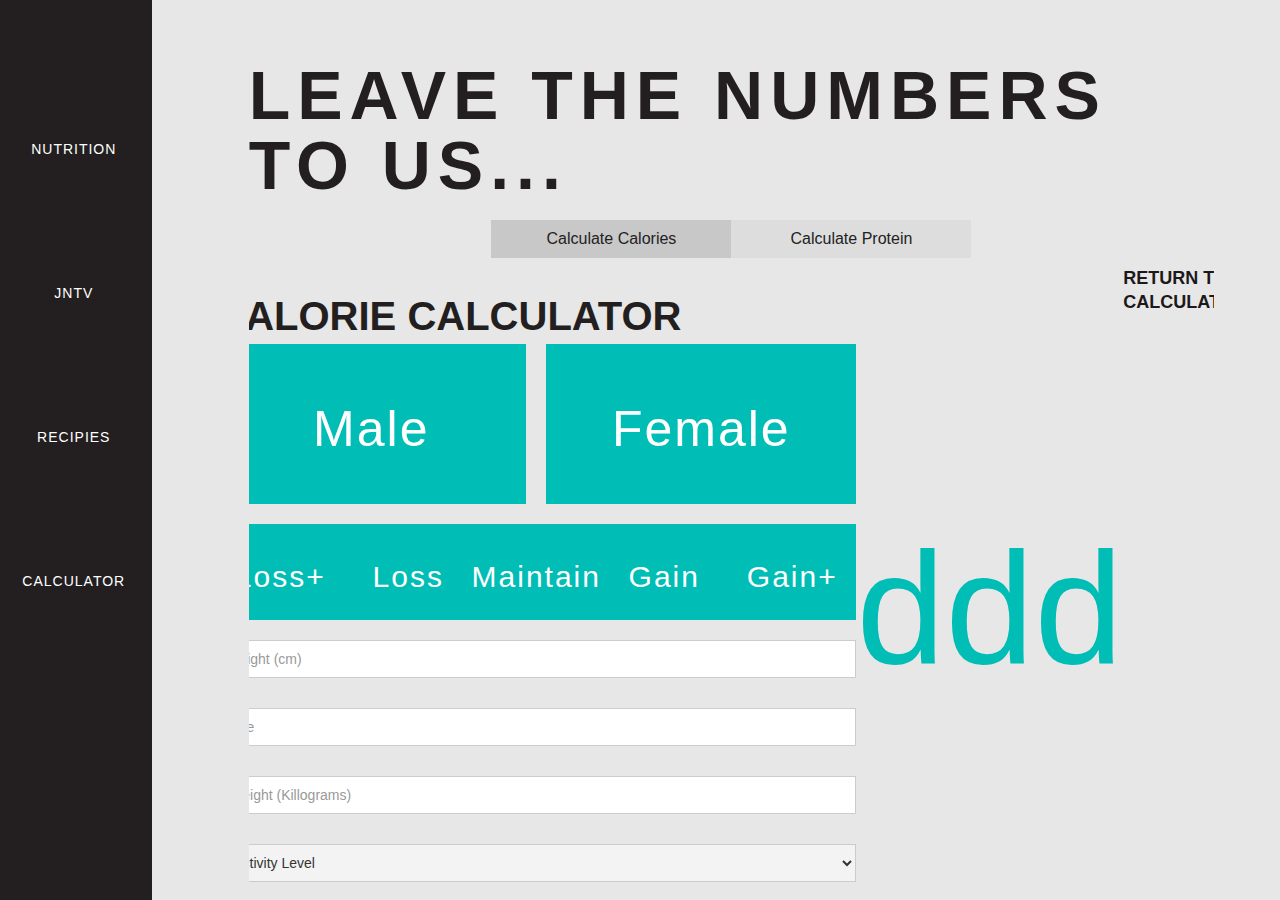
==== commit 6bfc3575: "mobile functionality fixed with change on input elements." ====
--- a/jnpt-calculator.html
+++ b/jnpt-calculator.html
@@ -1,4 +1,4 @@
-<!DOCTYPE html><!--  Last Published: Fri Mar 26 2021 03:04:15 GMT+0000 (Coordinated Universal Time)  -->
+<!DOCTYPE html><!--  Last Published: Fri Mar 26 2021 13:26:42 GMT+0000 (Coordinated Universal Time)  -->
 <html data-wf-page="604dfd3ae9f5d3a3f669fc2b" data-wf-site="5fe235591a9717a2e8dbbab2">
 <head>
   <meta charset="utf-8">
@@ -55,15 +55,15 @@
           </div>
           <div data-duration-in="300" data-duration-out="100" class="tabs w-tabs">
             <div class="tabs-menu w-tab-menu">
-              <a data-w-tab="Tab 1" class="tab-link-tab-1 w-inline-block w-tab-link">
+              <a data-w-tab="Tab 1" class="tab-link-tab-1 w-inline-block w-tab-link w--current">
                 <div class="text-block-9 tab_heading">Calculate Calories</div>
               </a>
-              <a data-w-tab="Tab 2" class="tab-link-tab-2 w-inline-block w-tab-link w--current">
+              <a data-w-tab="Tab 2" class="tab-link-tab-2 w-inline-block w-tab-link">
                 <div class="text-block-8">Calculate Protein</div>
               </a>
             </div>
             <div class="w-tab-content">
-              <div data-w-tab="Tab 1" class="w-tab-pane">
+              <div data-w-tab="Tab 1" class="w-tab-pane w--tab-active">
                 <div id="calForm" class="form_calorie_calc w-form">
                   <form id="wf-form-CalorieForm" name="wf-form-CalorieForm" data-name="CalorieForm" class="form_inner_centre">
                     <h2 class="heading-15 sub_header">calorie calculator</h2>
@@ -104,18 +104,13 @@
                       <option value="extra">Extra active (very hard exercise/sports &amp; a physical job)</option>
                     </select><input type="submit" value="Calculate" data-wait="Please wait..." id="submitCal" class="submitcal w-button">
                   </form>
-                  <div class="success-message-2 w-form-done">
                     <div id="calorieResult" class="results-counter">ddd</div>
                     <a href="../plus/jnpt-calculator.html" aria-current="page" class="link-block-2 w-inline-block w--current">
                       <h4 class="return-link">RETURN TO CALCULATOR</h4>
                     </a>
-                  </div>
-                  <div class="w-form-fail">
-                    <div>Oops! Something went wrong while submitting the form.</div>
-                  </div>
                 </div>
               </div>
-              <div data-w-tab="Tab 2" class="w-tab-pane w--tab-active">
+              <div data-w-tab="Tab 2" class="w-tab-pane">
                 <div id="proForm" class="form_protien_calc w-form">
                   <form id="email-form" name="email-form" data-name="Email Form" class="form_inner_centre">
                     <h2 class="heading-15 sub_header">protein calculator</h2>
@@ -138,15 +133,10 @@
                       <option value="maxProtein">Goals to build muscle and strength and accustomed to a high protein diet</option>
                     </select><input type="submit" value="Calculate" data-wait="Please wait..." id="submitPro" class="submitcal w-button">
                   </form>
-                  <div class="success-message-2 w-form-done">
                     <div id="proteinResult" class="results-counter">0</div>
                     <a href="../plus/jnpt-calculator.html" aria-current="page" class="link-block-2 w-inline-block w--current">
                       <h4 class="return-link">RETURN TO CALCULATOR</h4>
                     </a>
-                  </div>
-                  <div class="w-form-fail">
-                    <div>Oops! Something went wrong while submitting the form.</div>
-                  </div>
                 </div>
               </div>
             </div>
@@ -155,22 +145,149 @@
       </div>
     </div>
   </div>
-  <div class="section_header_top_mob">
-    <h1>JNPT+</h1>
-  </div>
-  <div class="navigation_grid_members">
-    <a id="w-node-_862833d8-6369-936a-f049-310f6c300136-f669fc2b" href="#" class="nav_members_neu w-inline-block">
-      <h4 class="heading-13 members_nav_headings">NUTRITION</h4>
-    </a>
-    <a id="w-node-_3678e3ef-3d10-b0ac-3fa2-d3672280016b-f669fc2b" href="#" class="nav_members_neu w-inline-block">
-      <h4 class="heading-13 members_nav_headings">CONTENT</h4>
-    </a>
-    <a id="w-node-_388e9db8-0aac-51ad-8acc-d178cb00adb1-f669fc2b" href="#" class="nav_members_neu w-inline-block">
-      <h4 class="heading-13 members_nav_headings">RECIPIES</h4>
-    </a>
-    <a id="w-node-c2c331fe-55d1-6e6b-83b8-731a243f652a-f669fc2b" href="#" class="nav_members_neu w-inline-block">
-      <h4 class="heading-13 members_nav_headings">CALCULATOR</h4>
-    </a>
+  <div class="section_header_top_mob w-clearfix">
+    <div class="hero_service_wrapper">
+      <div class="plus_service_header">
+        <h1 class="heading-14">leave the numbers to us...</h1><img src="../images/365.png" width="497" sizes="100vw" srcset="../images/365-p-500.png 500w, ../images/365.png 602w" alt="" class="members_365">
+      </div>
+      <div data-duration-in="300" data-duration-out="100" class="tabs w-tabs">
+        <div class="tabs-menu w-tab-menu">
+          <a data-w-tab="Tab 1" class="tab-link-tab-1 w-inline-block w-tab-link">
+            <div class="text-block-9 tab_heading">Calculate Calories</div>
+          </a>
+          <a data-w-tab="Tab 2" class="tab-link-tab-2 w-inline-block w-tab-link w--current">
+            <div class="text-block-8">Calculate Protein</div>
+          </a>
+        </div>
+        <div class="tabs-content w-tab-content">
+          <div data-w-tab="Tab 1" class="w-tab-pane">
+            <div id="calForm" class="form_calorie_calc w-form">
+              <form id="wf-form-CalorieForm" name="wf-form-CalorieForm" data-name="CalorieForm" class="form_inner_centre">
+                <h2 class="heading-15 sub_header">calorie calculator</h2>
+                <div class="columns w-row">
+                  <div class="column-2 w-col w-col-6">
+                    <a id="genderMbtn" href="#" class="gender_box_male w-inline-block">
+                      <h2 class="button_text button_calc">male</h2>
+                    </a>
+                  </div>
+                  <div class="column w-col w-col-6">
+                    <a id="genderFbtn" href="#" class="gender_box_female w-inline-block">
+                      <h2 class="button_text button_calc">Female</h2>
+                    </a>
+                  </div>
+                </div>
+                <div class="div-block-12">
+                  <a id="sigLoss" href="#" class="weight_goal_box w-inline-block">
+                    <h2 class="button_text button_header_txt">Loss+</h2>
+                  </a>
+                  <a id="loss" href="#" class="weight_goal_box w-inline-block">
+                    <h2 class="button_text button_header_txt">Loss</h2>
+                  </a>
+                  <a id="maintain" href="#" class="weight_goal_box w-inline-block">
+                    <h2 class="button_text button_header_txt">Maintain</h2>
+                  </a>
+                  <a id="gain" href="#" class="weight_goal_box w-inline-block">
+                    <h2 class="button_text button_header_txt">Gain</h2>
+                  </a>
+                  <a id="sigGain" href="#" class="weight_goal_box w-inline-block">
+                    <h2 class="button_text button_header_txt">Gain+</h2>
+                  </a>
+                </div><input type="number" class="text-field-2 w-input" maxlength="256" name="Height-2" data-name="Height 2" placeholder="Height (cm)" id="Height-2" required=""><input type="number" class="text-field-2 w-input" maxlength="256" name="age-3" data-name="Age 3" placeholder="Age" id="age-3" required=""><input type="number" class="text-field-3 w-input" maxlength="256" name="weight-2" data-name="Weight 2" placeholder="Weight (Killograms)" id="weight-2" required=""><select id="activityLvl" name="Activity-Level" required="" data-name="Activity-Level" class="select-field w-select">
+                  <option value="">Activity Level</option>
+                  <option value="little">Sedentary (little or no exercise)</option>
+                  <option value="light">Lightly active (light exercise/sports 1-3 days/week): </option>
+                  <option value="moderate">Moderately active (moderate exercise/sports 3-5 days/week)</option>
+                  <option value="active">Very active (hard exercise/sports 6-7 days a week) </option>
+                  <option value="extra">Extra active (very hard exercise/sports &amp; a physical job)</option>
+                </select><input type="submit" value="Calculate" data-wait="Please wait..." id="submitCal" class="submitcal w-button">
+              </form>
+                <div id="calorieResult" class="results-counter">ddd</div>
+                <a href="../plus/jnpt-calculator.html" aria-current="page" class="link-block-2 w-inline-block w--current">
+                  <h4 class="return-link">RETURN TO CALCULATOR</h4>
+                </a>
+            </div>
+            <div id="calForm" class="form_calorie_calc_mob w-form">
+              <form id="wf-form-CalorieForm" name="wf-form-CalorieForm" data-name="CalorieForm" class="form_inner_centre">
+                <h2 class="heading-15 sub_header">calorie calculator</h2>
+                <div class="gender_radio"><label class="field-label-2">Gender</label><label class="w-radio">
+                    <div class="w-form-formradioinput w-form-formradioinput--inputType-custom radio-button w-radio-input"></div><input type="radio" data-name="Gender" id="Male" name="Gender" value="Male" required="" style="opacity:0;position:absolute;z-index:-1"><span for="Male" class="radio-button-label w-form-label">Male</span>
+                  </label><label class="w-radio">
+                    <div class="w-form-formradioinput w-form-formradioinput--inputType-custom radio-button w-radio-input"></div><input type="radio" data-name="Gender" id="Female" name="Gender" value="Female" required="" style="opacity:0;position:absolute;z-index:-1"><span for="Female" class="radio-button-label w-form-label">Female</span>
+                  </label></div>
+                <div class="div-block-12"><select id="goals" name="goals" required="" data-name="goals" class="w-select">
+                    <option value="">Choose your goal</option>
+                    <option value="sigLoss">Significant Loss</option>
+                    <option value="steadyLoss">Steady Loss</option>
+                    <option value="maintain">Maintain Weight</option>
+                    <option value="gain">Lean Gain</option>
+                    <option value="sigGain">Significant Gain</option>
+                  </select></div><input type="number" class="text-field-2 w-input" maxlength="256" name="height" data-name="height" placeholder="Height (cm)" id="heightCal" required=""><input type="number" class="text-field-2 w-input" maxlength="256" name="ageCal" data-name="ageCal" placeholder="Age" id="ageCal-2" required=""><input type="number" class="text-field-3 w-input" maxlength="256" name="weightCal" data-name="weightCal" placeholder="Weight (Kilograms)" id="weightCal-2" required=""><select id="activityLvl-2" name="activityLvl" required="" data-name="activityLvl" class="select-field w-select">
+                  <option value="">Activity Level</option>
+                  <option value="little">Sedentary (little or no exercise)</option>
+                  <option value="light">Lightly active (light exercise/sports 1-3 days/week): </option>
+                  <option value="moderate">Moderately active (moderate exercise/sports 3-5 days/week)</option>
+                  <option value="active">Very active (hard exercise/sports 6-7 days a week) </option>
+                  <option value="extra">Extra active (very hard exercise/sports &amp; a physical job)</option>
+                </select><input type="submit" value="Calculate" data-wait="Please wait..." id="submitCal" class="submitcal w-button">
+              </form>
+                <div id="calorieResultMob" class="results-counter">2805.5</div>
+                <a href="../plus/jnpt-calculator.html" aria-current="page" class="link-block-2 w-inline-block w--current">
+                  <h4 class="return-link">RETURN TO CALCULATOR</h4>
+                </a>
+            </div>
+          </div>
+          <div data-w-tab="Tab 2" class="w-tab-pane w--tab-active">
+            <div id="proForm" class="form_protien_calc w-form">
+              <form id="email-form" name="email-form" data-name="Email Form" class="form_inner_centre">
+                <h2 class="heading-15 sub_header">protein calculator</h2>
+                <div class="columns w-row">
+                  <div class="column-2 w-col w-col-6">
+                    <a id="genderMbtnProt" href="#" class="gender_box_male w-inline-block">
+                      <h2 class="button_text button_calc">male</h2>
+                    </a>
+                  </div>
+                  <div class="column w-col w-col-6">
+                    <a id="genderFbtnProt" href="#" class="gender_box_female w-inline-block">
+                      <h2 class="button_text button_calc">Female</h2>
+                    </a>
+                  </div>
+                </div><input type="number" class="text-field-3 w-input" maxlength="256" name="proteinWeight-2" data-name="Protein Weight 2" placeholder="Weight (Kilograms)" id="proteinWeight-2" required=""><select id="proteinGoals-2" name="proteinGoals-2" required="" data-name="Protein Goals 2" class="select-field w-select">
+                  <option value="">Training Goals</option>
+                  <option value="strictEndurance">Goals are strictly endurance and fitness (long distance sports such as running, cycling, rowing, swimming)</option>
+                  <option value="primaryEndurance">Goals are primarily endurance with minimal strength training. e.g. 3 cardio sessions and one resistance session</option>
+                  <option value="newProtein">Goals to build muscle and strength but relatively new to high protein diet</option>
+                  <option value="maxProtein">Goals to build muscle and strength and accustomed to a high protein diet</option>
+                </select><input type="submit" value="Calculate" data-wait="Please wait..." id="submitPro" class="submitcal w-button">
+              </form>
+                <div id="proteinResult" class="results-counter">0</div>
+                <a href="../plus/jnpt-calculator.html" aria-current="page" class="link-block-2 w-inline-block w--current">
+                  <h4 class="return-link">RETURN TO CALCULATOR</h4>
+                </a>
+            </div>
+            <div id="proForm" class="form_protien_calc_mob w-form">
+              <form id="email-form" name="email-form" data-name="Email Form" class="form_inner_centre">
+                <h2 class="heading-15 sub_header">protein calculator</h2>
+                <div class="gender_radio"><label class="field-label-2">Gender</label><label class="w-radio">
+                    <div class="w-form-formradioinput w-form-formradioinput--inputType-custom radio-button w-radio-input"></div><input type="radio" data-name="Gender" id="Male" name="Gender" value="Male" required="" style="opacity:0;position:absolute;z-index:-1"><span for="Male-2" class="radio-button-label w-form-label">Male</span>
+                  </label><label class="w-radio">
+                    <div class="w-form-formradioinput w-form-formradioinput--inputType-custom radio-button w-radio-input"></div><input type="radio" data-name="Gender" id="Female" name="Gender" value="Female" required="" style="opacity:0;position:absolute;z-index:-1"><span for="Female-2" class="radio-button-label w-form-label">Female</span>
+                  </label></div><input type="number" class="text-field-3 w-input" maxlength="256" name="protWeight" data-name="protWeight" placeholder="Weight (Kilograms)" id="protWeight-2" required=""><select id="protTrainingGoals-2" name="protTrainingGoals" required="" data-name="protTrainingGoals" class="select-field w-select">
+                  <option value="">Training Goals</option>
+                  <option value="strictEndurance">Goals are strictly endurance and fitness (long distance sports such as running, cycling, rowing, swimming)</option>
+                  <option value="primaryEndurance">Goals are primarily endurance with minimal strength training. e.g. 3 cardio sessions and one resistance session</option>
+                  <option value="newProtein">Goals to build muscle and strength but relatively new to high protein diet</option>
+                  <option value="maxProtein">Goals to build muscle and strength and accustomed to a high protein diet</option>
+                </select><input type="submit" value="Calculate" data-wait="Please wait..." id="submitPro" class="submitcal w-button">
+              </form>
+                <div id="proteinResultMob" class="results-counter">0</div>
+                <a href="../plus/jnpt-calculator.html" aria-current="page" class="link-block-2 w-inline-block w--current">
+                  <h4 class="return-link">RETURN TO CALCULATOR</h4>
+                </a>
+            </div>
+          </div>
+        </div>
+      </div>
+    </div>
   </div>
   <script src="https://d3e54v103j8qbb.cloudfront.net/js/jquery-3.5.1.min.dc5e7f18c8.js?site=5fe235591a9717a2e8dbbab2" type="text/javascript" integrity="sha256-9/aliU8dGd2tb6OSsuzixeV4y/faTqgFtohetphbbj0=" crossorigin="anonymous"></script>
   <script src="../js/webflow.js" type="text/javascript"></script>
--- a/css/jnichollspt.webflow.css
+++ b/css/jnichollspt.webflow.css
@@ -8,6 +8,42 @@
   grid-template-rows: auto auto;
   grid-row-gap: 16px;
   grid-column-gap: 16px;
+}
+
+.w-form-formradioinput--inputType-custom {
+  border-top-width: 1px;
+  border-bottom-width: 1px;
+  border-left-width: 1px;
+  border-right-width: 1px;
+  border-top-color: #ccc;
+  border-bottom-color: #ccc;
+  border-left-color: #ccc;
+  border-right-color: #ccc;
+  border-top-style: solid;
+  border-bottom-style: solid;
+  border-left-style: solid;
+  border-right-style: solid;
+  width: 12px;
+  height: 12px;
+  border-bottom-left-radius: 50%;
+  border-bottom-right-radius: 50%;
+  border-top-left-radius: 50%;
+  border-top-right-radius: 50%;
+}
+
+.w-form-formradioinput--inputType-custom.w--redirected-focus {
+  box-shadow: 0px 0px 3px 1px #3898ec;
+}
+
+.w-form-formradioinput--inputType-custom.w--redirected-checked {
+  border-top-width: 4px;
+  border-bottom-width: 4px;
+  border-left-width: 4px;
+  border-right-width: 4px;
+  border-top-color: #3898ec;
+  border-bottom-color: #3898ec;
+  border-left-color: #3898ec;
+  border-right-color: #3898ec;
 }
 
 .w-pagination-wrapper {
@@ -3457,6 +3493,26 @@
   margin-top: -22px;
   color: #1d191a;
   text-decoration: none;
+}
+
+.form_calorie_calc_mob {
+  display: none;
+  width: 60vw;
+  margin: 20px auto auto;
+  -webkit-box-pack: center;
+  -webkit-justify-content: center;
+  -ms-flex-pack: center;
+  justify-content: center;
+}
+
+.form_protien_calc_mob {
+  display: none;
+  width: 60vw;
+  margin: 20px auto auto;
+  -webkit-box-pack: center;
+  -webkit-justify-content: center;
+  -ms-flex-pack: center;
+  justify-content: center;
 }
 
 @media screen and (max-width: 991px) {
@@ -4016,7 +4072,14 @@
     display: -webkit-flex;
     display: -ms-flexbox;
     display: flex;
-    padding-left: 20px;
+    height: 100vh;
+    padding-right: 0px;
+    padding-left: 0px;
+    -webkit-box-orient: vertical;
+    -webkit-box-direction: normal;
+    -webkit-flex-direction: column;
+    -ms-flex-direction: column;
+    flex-direction: column;
   }
 
   .section_members_top {
@@ -4093,11 +4156,17 @@
     grid-template-rows: 100vh;
   }
 
+  .plus_service_header {
+    margin-top: -216px;
+  }
+
   .hero_service_wrapper {
     display: -webkit-box;
     display: -webkit-flex;
     display: -ms-flexbox;
     display: flex;
+    margin-top: auto;
+    margin-bottom: auto;
     padding-right: 3%;
     padding-left: 3%;
     -webkit-box-orient: vertical;
@@ -4105,6 +4174,22 @@
     -webkit-flex-direction: column;
     -ms-flex-direction: column;
     flex-direction: column;
+  }
+
+  .form_calorie_calc {
+    display: none;
+    width: 100vw;
+  }
+
+  .heading-14 {
+    -webkit-box-align: center;
+    -webkit-align-items: center;
+    -ms-flex-align: center;
+    align-items: center;
+  }
+
+  .form_protien_calc {
+    display: none;
   }
 
   .register-content {
@@ -4161,6 +4246,91 @@
     width: 100%;
     height: 15vh;
   }
+
+  .success-message-2 {
+    width: 100vw;
+  }
+
+  .heading-19 {
+    display: -webkit-box;
+    display: -webkit-flex;
+    display: -ms-flexbox;
+    display: flex;
+    height: 10vh;
+    -webkit-box-pack: center;
+    -webkit-justify-content: center;
+    -ms-flex-pack: center;
+    justify-content: center;
+    -webkit-box-align: center;
+    -webkit-align-items: center;
+    -ms-flex-align: center;
+    align-items: center;
+    text-align: center;
+  }
+
+  .tabs-content {
+    display: -webkit-box;
+    display: -webkit-flex;
+    display: -ms-flexbox;
+    display: flex;
+    -webkit-box-pack: center;
+    -webkit-justify-content: center;
+    -ms-flex-pack: center;
+    justify-content: center;
+  }
+
+  .form_calorie_calc_mob {
+    display: -webkit-box;
+    display: -webkit-flex;
+    display: -ms-flexbox;
+    display: flex;
+    width: 100vw;
+  }
+
+  .gender_radio {
+    display: -webkit-box;
+    display: -webkit-flex;
+    display: -ms-flexbox;
+    display: flex;
+    width: 30%;
+    -webkit-box-orient: horizontal;
+    -webkit-box-direction: normal;
+    -webkit-flex-direction: row;
+    -ms-flex-direction: row;
+    flex-direction: row;
+    -webkit-box-pack: center;
+    -webkit-justify-content: center;
+    -ms-flex-pack: center;
+    justify-content: center;
+    -webkit-box-align: center;
+    -webkit-align-items: center;
+    -ms-flex-align: center;
+    align-items: center;
+  }
+
+  .field-label-2 {
+    margin-bottom: auto;
+    padding-right: 20px;
+  }
+
+  .radio-button-label {
+    padding-right: 10px;
+    font-size: 20px;
+  }
+
+  .radio-button {
+    border-style: solid;
+    border-width: 1px;
+    border-color: #00bdb6;
+  }
+
+  .form_protien_calc_mob {
+    display: -webkit-box;
+    display: -webkit-flex;
+    display: -ms-flexbox;
+    display: flex;
+    width: 100vw;
+  }
 }
 
 @media screen and (max-width: 767px) {
@@ -4190,6 +4360,10 @@
     max-width: 90%;
     font-size: 50px;
     line-height: 60px;
+  }
+
+  .button_text.button_header_txt {
+    font-size: 1.3em;
   }
 
   ._365 {
@@ -4554,6 +4728,22 @@
     grid-template-columns: 4fr 2fr 0.5fr;
   }
 
+  .plus_service_header {
+    margin-top: auto;
+  }
+
+  .columns {
+    display: -webkit-box;
+    display: -webkit-flex;
+    display: -ms-flexbox;
+    display: flex;
+  }
+
+  .weight_goal_box {
+    width: 5.8em;
+    height: 5em;
+  }
+
   .register-content {
     margin-top: 0px;
   }
@@ -4629,6 +4819,10 @@
 
   .learn_more_wrap {
     width: 140px;
+  }
+
+  .button_text.button_header_txt {
+    font-size: 1.2em;
   }
 
   .button_arrow_wrap.submit_arrow {
@@ -4928,6 +5122,19 @@
     grid-template-columns: 5fr 3fr 0.5fr;
   }
 
+  .hero_service_wrapper {
+    margin-top: 40px;
+  }
+
+  .heading-14 {
+    margin-top: 60px;
+    font-size: 50px;
+  }
+
+  .weight_goal_box {
+    width: 5em;
+  }
+
   .register-content {
     margin-top: 0px;
   }
@@ -4950,6 +5157,10 @@
 
   .collection-item-3 {
     height: 20vh;
+  }
+
+  .results-counter {
+    font-size: 5em;
   }
 }
 
@@ -5242,42 +5453,6 @@
     grid-column-end: 2;
   }
 
-  #w-node-_862833d8-6369-936a-f049-310f6c300136-f669fc2b {
-    -webkit-align-self: center;
-    -ms-flex-item-align: center;
-    -ms-grid-row-align: center;
-    align-self: center;
-    -ms-grid-column-align: center;
-    justify-self: center;
-  }
-
-  #w-node-_3678e3ef-3d10-b0ac-3fa2-d3672280016b-f669fc2b {
-    -webkit-align-self: center;
-    -ms-flex-item-align: center;
-    -ms-grid-row-align: center;
-    align-self: center;
-    -ms-grid-column-align: center;
-    justify-self: center;
-  }
-
-  #w-node-_388e9db8-0aac-51ad-8acc-d178cb00adb1-f669fc2b {
-    -webkit-align-self: center;
-    -ms-flex-item-align: center;
-    -ms-grid-row-align: center;
-    align-self: center;
-    -ms-grid-column-align: center;
-    justify-self: center;
-  }
-
-  #w-node-c2c331fe-55d1-6e6b-83b8-731a243f652a-f669fc2b {
-    -webkit-align-self: center;
-    -ms-flex-item-align: center;
-    -ms-grid-row-align: center;
-    align-self: center;
-    -ms-grid-column-align: center;
-    justify-self: center;
-  }
-
   #w-node-b77f7d5d-6ab7-a359-a7e7-ad17467cccc6-3b7de2bd {
     -ms-grid-row: 1;
     grid-row-start: 1;
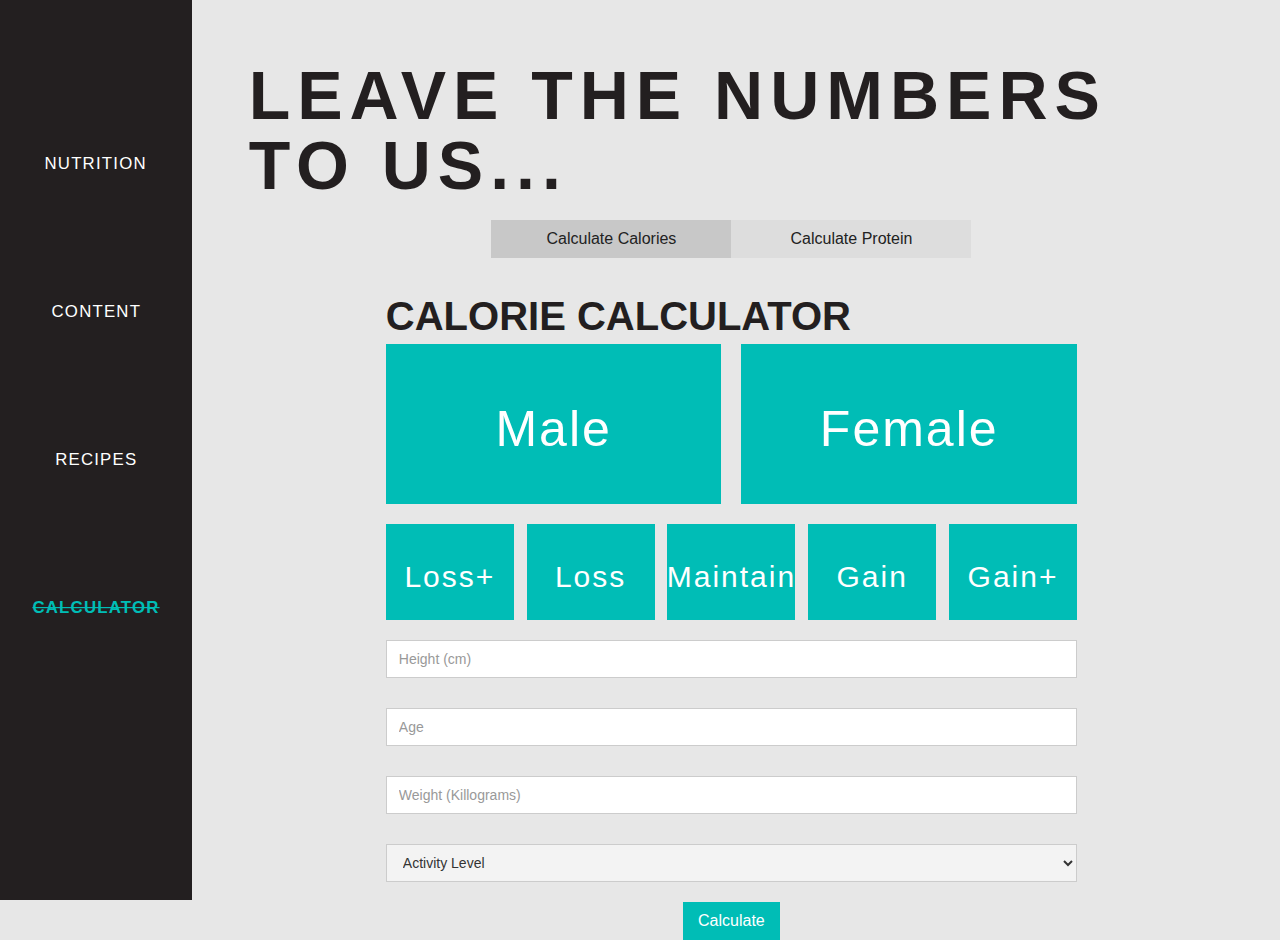
==== commit efbca731: "calculator finished & modal added modal now functional" ====
--- a/jnpt-calculator.html
+++ b/jnpt-calculator.html
@@ -1,4 +1,4 @@
-<!DOCTYPE html><!--  Last Published: Fri Mar 26 2021 13:26:42 GMT+0000 (Coordinated Universal Time)  -->
+<!DOCTYPE html><!--  Last Published: Tue Mar 30 2021 16:39:48 GMT+0000 (Coordinated Universal Time)  -->
 <html data-wf-page="604dfd3ae9f5d3a3f669fc2b" data-wf-site="5fe235591a9717a2e8dbbab2">
 <head>
   <meta charset="utf-8">
@@ -14,6 +14,7 @@
   <link href="../css/normalize.css" rel="stylesheet" type="text/css">
   <link href="../css/webflow.css" rel="stylesheet" type="text/css">
   <link href="../css/jnichollspt.webflow.css" rel="stylesheet" type="text/css">
+  <link href="/style.css" rel="stylesheet" type="text/css">
   <script src="https://ajax.googleapis.com/ajax/libs/webfont/1.6.26/webfont.js" type="text/javascript"></script>
   <script type="text/javascript">WebFont.load({  google: {    families: ["Inconsolata:400,700","Advent Pro:100,200,300,regular,500,600,700","Raleway:100,100italic,200,200italic,300,300italic,regular,italic,500,500italic,600,600italic,700,700italic,800,800italic,900,900italic"]  }});</script>
   <!-- [if lt IE 9]><script src="https://cdnjs.cloudflare.com/ajax/libs/html5shiv/3.7.3/html5shiv.min.js" type="text/javascript"></script><![endif] -->
@@ -25,118 +26,128 @@
 <body class="body-2">
   <div data-w-id="837c3050-b362-8eb9-4b84-a8b751d8a104" class="preloader"><img src="../images/fitness-blue-icon.png" width="43" data-w-id="5baaed65-7b97-82f2-1c1f-0503d5f5302c" alt="" class="image-7"></div>
   <div id="home" class="section_members_top">
-    <div class="members_hero">
-      <div class="w-layout-grid grid_layout_calculator w-clearfix">
-        <div data-collapse="medium" data-animation="default" data-duration="400" id="w-node-_07d10e20-6e7c-b83a-fd6f-90295ac80b86-f669fc2b" data-w-id="07d10e20-6e7c-b83a-fd6f-90295ac80b86" role="banner" class="navigation_members w-nav">
-          <div class="wrapper_vertical_members"><img src="../images/NEWLOGOGLOWING-05.png" loading="lazy" sizes="(max-width: 991px) 100vw, 152px" srcset="../images/NEWLOGOGLOWING-05-p-500.png 500w, ../images/NEWLOGOGLOWING-05-p-800.png 800w, ../images/NEWLOGOGLOWING-05-p-1080.png 1080w, ../images/NEWLOGOGLOWING-05.png 1871w" alt="" class="image-10">
-            <nav role="navigation" class="navigation_items_members w-nav-menu">
-              <div class="dashboard_icon_wrap">
-                <a href="#" class="link-block navigation_item_members link_recipe w-inline-block"></a>
-                <a href="#" class="navigation_item_members w-nav-link">nUTRITION</a>
-              </div>
-              <div class="dashboard_icon_wrap">
-                <a href="#" class="link-block navigation_item_members link_content w-inline-block"></a>
-                <a href="#" class="navigation_item_members w-nav-link">JNTV</a>
-              </div>
-              <div class="dashboard_icon_wrap">
-                <a href="#" class="link-block navigation_item_members link_nutrition w-inline-block"></a>
-                <a href="#" class="navigation_item_members w-nav-link">RECIPIES</a>
-              </div>
-              <div class="dashboard_icon_wrap">
-                <a href="#" class="link-block navigation_item_members link_calculator w-inline-block"></a>
-                <a href="#" class="navigation_item_members w-nav-link">CALCULATOR</a>
-              </div>
-            </nav>
+    <div class="w-layout-grid grid_layout_calculator w-clearfix">
+      <div data-collapse="medium" data-animation="default" data-duration="400" id="w-node-b1822692-6616-5809-a8e8-04dcf0ec4aea-f0ec4aea" role="banner" class="navigation_members w-nav">
+        <div class="wrapper_vertical_members"><img src="../images/NEWLOGOGLOWING-05.png" loading="lazy" sizes="(max-width: 991px) 100vw, 192px" srcset="../images/NEWLOGOGLOWING-05-p-500.png 500w, ../images/NEWLOGOGLOWING-05-p-800.png 800w, ../images/NEWLOGOGLOWING-05-p-1080.png 1080w, ../images/NEWLOGOGLOWING-05.png 1871w" alt="" class="image-10">
+          <nav role="navigation" class="navigation_items_memberswrapper w-nav-menu">
+            <div class="dashboard_icon_wrap">
+              <a href="../plus/jnpt-nutrition.html" class="link-block navigation_item_members linknutrition w-inline-block"></a>
+              <a href="../plus/jnpt-nutrition.html" class="navigation_item_members w-nav-link"> nutrition </a>
+            </div>
+            <div class="dashboard_icon_wrap">
+              <a href="../plus/jntv.html" class="link-block navigation_item_members linkcontent w-inline-block"></a>
+              <a href="../plus/jntv.html" class="navigation_item_members w-nav-link"> content </a>
+            </div>
+            <div class="dashboard_icon_wrap">
+              <a href="../plus/jnpt-recipes.html" class="link-block navigation_item_members linkrecipes w-inline-block"></a>
+              <a href="../plus/jnpt-recipes.html" class="navigation_item_members w-nav-link"> recipes </a>
+            </div>
+            <div class="dashboard_icon_wrap">
+              <a href="../plus/jnpt-calculator.html" aria-current="page" class="link-block navigation_item_members link_calculator w-inline-block w--current"></a>
+              <a href="../plus/jnpt-calculator.html" aria-current="page" class="navigation_item_members w-nav-link w--current">CALCULATOR</a>
+            </div>
+          </nav>
+        </div>
+      </div>
+      <div id="w-node-b77f7d5d-6ab7-a359-a7e7-ad17467cccc6-f669fc2b" data-w-id="b77f7d5d-6ab7-a359-a7e7-ad17467cccc6" class="hero_service_wrapper">
+        <div class="plus_service_header">
+          <h1 class="heading-14">leave the numbers to us...</h1><img src="../images/365.png" width="497" sizes="100vw" srcset="../images/365-p-500.png 500w, ../images/365.png 602w" alt="" class="members_365">
+        </div>
+        <div data-duration-in="300" data-duration-out="100" class="tabs w-tabs">
+          <div class="tabs-menu w-tab-menu">
+            <a data-w-tab="Tab 1" class="tab-link-tab-1 w-inline-block w-tab-link w--current">
+              <div class="text-block-9 tab_heading">Calculate Calories</div>
+            </a>
+            <a data-w-tab="Tab 2" class="tab-link-tab-2 w-inline-block w-tab-link">
+              <div class="text-block-8">Calculate Protein</div>
+            </a>
           </div>
-        </div>
-        <div id="w-node-b77f7d5d-6ab7-a359-a7e7-ad17467cccc6-f669fc2b" data-w-id="b77f7d5d-6ab7-a359-a7e7-ad17467cccc6" class="hero_service_wrapper">
-          <div class="plus_service_header">
-            <h1 class="heading-14">leave the numbers to us...</h1><img src="../images/365.png" width="497" sizes="100vw" srcset="../images/365-p-500.png 500w, ../images/365.png 602w" alt="" class="members_365">
-          </div>
-          <div data-duration-in="300" data-duration-out="100" class="tabs w-tabs">
-            <div class="tabs-menu w-tab-menu">
-              <a data-w-tab="Tab 1" class="tab-link-tab-1 w-inline-block w-tab-link w--current">
-                <div class="text-block-9 tab_heading">Calculate Calories</div>
-              </a>
-              <a data-w-tab="Tab 2" class="tab-link-tab-2 w-inline-block w-tab-link">
-                <div class="text-block-8">Calculate Protein</div>
-              </a>
-            </div>
-            <div class="w-tab-content">
-              <div data-w-tab="Tab 1" class="w-tab-pane w--tab-active">
-                <div id="calForm" class="form_calorie_calc w-form">
-                  <form id="wf-form-CalorieForm" name="wf-form-CalorieForm" data-name="CalorieForm" class="form_inner_centre">
-                    <h2 class="heading-15 sub_header">calorie calculator</h2>
-                    <div class="columns w-row">
-                      <div class="column-2 w-col w-col-6">
-                        <a id="genderMbtn" href="#" class="gender_box_male w-inline-block">
-                          <h2 class="button_text button_calc">male</h2>
-                        </a>
-                      </div>
-                      <div class="column w-col w-col-6">
-                        <a id="genderFbtn" href="#" class="gender_box_female w-inline-block">
-                          <h2 class="button_text button_calc">Female</h2>
-                        </a>
-                      </div>
+          <div class="w-tab-content">
+            <div data-w-tab="Tab 1" class="w-tab-pane w--tab-active">
+              <div id="calForm" class="form_calorie_calc w-form">
+                <form id="wf-form-CalorieForm" name="wf-form-CalorieForm" data-name="CalorieForm" class="form_inner_centre">
+                  <h2 class="heading-15 sub_header">calorie calculator</h2>
+                  <div class="columns w-row">
+                    <div class="column-2 w-col w-col-6">
+                      <a id="genderMbtn" href="#" class="gender_box_male w-inline-block">
+                        <h2 class="button_text button_calc">male</h2>
+                      </a>
                     </div>
-                    <div class="div-block-12">
-                      <a id="sigLoss" href="#" class="weight_goal_box w-inline-block">
-                        <h2 class="button_text button_header_txt">Loss+</h2>
+                    <div class="column w-col w-col-6">
+                      <a id="genderFbtn" href="#" class="gender_box_female w-inline-block">
+                        <h2 class="button_text button_calc">Female</h2>
                       </a>
-                      <a id="loss" href="#" class="weight_goal_box w-inline-block">
-                        <h2 class="button_text button_header_txt">Loss</h2>
+                    </div>
+                  </div>
+                  <div class="div-block-12">
+                    <a id="sigLoss" href="#" class="weight_goal_box w-inline-block">
+                      <h2 class="button_text button_header_txt">Loss+</h2>
+                    </a>
+                    <a id="loss" href="#" class="weight_goal_box w-inline-block">
+                      <h2 class="button_text button_header_txt">Loss</h2>
+                    </a>
+                    <a id="maintain" href="#" class="weight_goal_box w-inline-block">
+                      <h2 class="button_text button_header_txt">Maintain</h2>
+                    </a>
+                    <a id="gain" href="#" class="weight_goal_box w-inline-block">
+                      <h2 class="button_text button_header_txt">Gain</h2>
+                    </a>
+                    <a id="sigGain" href="#" class="weight_goal_box w-inline-block">
+                      <h2 class="button_text button_header_txt">Gain+</h2>
+                    </a>
+                  </div><input type="number" class="text-field-2 w-input" maxlength="256" name="Height" data-name="Height" placeholder="Height (cm)" id="Height" required=""><input type="number" class="text-field-2 w-input" maxlength="256" name="age-3" data-name="Age 3" placeholder="Age" id="age-3" required=""><input type="number" class="text-field-3 w-input" maxlength="256" name="Weight" data-name="Weight" placeholder="Weight (Killograms)" id="weight" required=""><select id="activityLvl" name="Activity-Level" required="" data-name="Activity-Level" class="select-field w-select">
+                    <option value="">Activity Level</option>
+                    <option value="little">Sedentary (little or no exercise)</option>
+                    <option value="light">Lightly active (light exercise/sports 1-3 days/week): </option>
+                    <option value="moderate">Moderately active (moderate exercise/sports 3-5 days/week)</option>
+                    <option value="active">Very active (hard exercise/sports 6-7 days a week) </option>
+                    <option value="extra">Extra active (very hard exercise/sports &amp; a physical job)</option>
+                  </select><input type="submit" value="Calculate" data-wait="Please wait..." id="submitCal" class="submitcal w-button">
+                </form>
+                <div class="success-message-2 w-form-done">
+                  <h4>YOUR CALORIE TARGET IS:</h4>
+                  <div id="calorieResult" class="results-counter">ddd</div>
+                  <a href="../plus/jnpt-calculator.html" aria-current="page" class="link-block-2 w-inline-block w--current">
+                    <h4 class="return-link">RETURN TO CALCULATOR</h4>
+                  </a>
+                </div>
+                <div class="w-form-fail">
+                  <div>Oops! Something went wrong while submitting the form.</div>
+                </div>
+              </div>
+            </div>
+            <div data-w-tab="Tab 2" class="w-tab-pane">
+              <div id="proForm" class="form_protien_calc w-form">
+                <form id="email-form" name="email-form" data-name="Email Form" class="form_inner_centre">
+                  <h2 class="heading-15 sub_header">protein calculator</h2>
+                  <div class="columns w-row">
+                    <div class="column-2 w-col w-col-6">
+                      <a id="genderMbtnProt" href="#" class="gender_box_male w-inline-block">
+                        <h2 class="button_text button_calc">male</h2>
                       </a>
-                      <a id="maintain" href="#" class="weight_goal_box w-inline-block">
-                        <h2 class="button_text button_header_txt">Maintain</h2>
+                    </div>
+                    <div class="column w-col w-col-6">
+                      <a id="genderFbtnProt" href="#" class="gender_box_female w-inline-block">
+                        <h2 class="button_text button_calc">Female</h2>
                       </a>
-                      <a id="gain" href="#" class="weight_goal_box w-inline-block">
-                        <h2 class="button_text button_header_txt">Gain</h2>
-                      </a>
-                      <a id="sigGain" href="#" class="weight_goal_box w-inline-block">
-                        <h2 class="button_text button_header_txt">Gain+</h2>
-                      </a>
-                    </div><input type="number" class="text-field-2 w-input" maxlength="256" name="Height" data-name="Height" placeholder="Height (cm)" id="Height" required=""><input type="number" class="text-field-2 w-input" maxlength="256" name="age-3" data-name="Age 3" placeholder="Age" id="age-3" required=""><input type="number" class="text-field-3 w-input" maxlength="256" name="Weight" data-name="Weight" placeholder="Weight (Killograms)" id="weight" required=""><select id="activityLvl" name="Activity-Level" required="" data-name="Activity-Level" class="select-field w-select">
-                      <option value="">Activity Level</option>
-                      <option value="little">Sedentary (little or no exercise)</option>
-                      <option value="light">Lightly active (light exercise/sports 1-3 days/week): </option>
-                      <option value="moderate">Moderately active (moderate exercise/sports 3-5 days/week)</option>
-                      <option value="active">Very active (hard exercise/sports 6-7 days a week) </option>
-                      <option value="extra">Extra active (very hard exercise/sports &amp; a physical job)</option>
-                    </select><input type="submit" value="Calculate" data-wait="Please wait..." id="submitCal" class="submitcal w-button">
-                  </form>
-                    <div id="calorieResult" class="results-counter">ddd</div>
-                    <a href="../plus/jnpt-calculator.html" aria-current="page" class="link-block-2 w-inline-block w--current">
-                      <h4 class="return-link">RETURN TO CALCULATOR</h4>
-                    </a>
-                </div>
-              </div>
-              <div data-w-tab="Tab 2" class="w-tab-pane">
-                <div id="proForm" class="form_protien_calc w-form">
-                  <form id="email-form" name="email-form" data-name="Email Form" class="form_inner_centre">
-                    <h2 class="heading-15 sub_header">protein calculator</h2>
-                    <div class="columns w-row">
-                      <div class="column-2 w-col w-col-6">
-                        <a id="genderMbtnProt" href="#" class="gender_box_male w-inline-block">
-                          <h2 class="button_text button_calc">male</h2>
-                        </a>
-                      </div>
-                      <div class="column w-col w-col-6">
-                        <a id="genderFbtnProt" href="#" class="gender_box_female w-inline-block">
-                          <h2 class="button_text button_calc">Female</h2>
-                        </a>
-                      </div>
-                    </div><input type="number" class="text-field-3 w-input" maxlength="256" name="proteinWeight" data-name="proteinWeight" placeholder="Weight (Kilograms)" id="proteinWeight" required=""><select id="proteinGoals" name="proteinGoals" required="" data-name="proteinGoals" class="select-field w-select">
-                      <option value="">Training Goals</option>
-                      <option value="strictEndurance">Goals are strictly endurance and fitness (long distance sports such as running, cycling, rowing, swimming)</option>
-                      <option value="primaryEndurance">Goals are primarily endurance with minimal strength training. e.g. 3 cardio sessions and one resistance session</option>
-                      <option value="newProtein">Goals to build muscle and strength but relatively new to high protein diet</option>
-                      <option value="maxProtein">Goals to build muscle and strength and accustomed to a high protein diet</option>
-                    </select><input type="submit" value="Calculate" data-wait="Please wait..." id="submitPro" class="submitcal w-button">
-                  </form>
-                    <div id="proteinResult" class="results-counter">0</div>
-                    <a href="../plus/jnpt-calculator.html" aria-current="page" class="link-block-2 w-inline-block w--current">
-                      <h4 class="return-link">RETURN TO CALCULATOR</h4>
-                    </a>
+                    </div>
+                  </div><input type="number" class="text-field-3 w-input" maxlength="256" name="proteinWeight" data-name="proteinWeight" placeholder="Weight (Kilograms)" id="proteinWeight" required=""><select id="proteinGoals" name="proteinGoals" required="" data-name="proteinGoals" class="select-field w-select">
+                    <option value="">Training Goals</option>
+                    <option value="strictEndurance">Goals are strictly endurance and fitness (long distance sports such as running, cycling, rowing, swimming)</option>
+                    <option value="primaryEndurance">Goals are primarily endurance with minimal strength training. e.g. 3 cardio sessions and one resistance session</option>
+                    <option value="newProtein">Goals to build muscle and strength but relatively new to high protein diet</option>
+                    <option value="maxProtein">Goals to build muscle and strength and accustomed to a high protein diet</option>
+                  </select><input type="submit" value="Calculate" data-wait="Please wait..." id="submitPro" class="submitcal w-button">
+                </form>
+                <div class="success-message-2 w-form-done">
+                  <h4>YOUR PROTEIN TARGET IS:</h4>
+                  <div id="proteinResult" class="results-counter">0</div>
+                  <a href="../plus/jnpt-calculator.html" aria-current="page" class="link-block-2 w-inline-block w--current">
+                    <h4 class="return-link">RETURN TO CALCULATOR</h4>
+                  </a>
+                </div>
+                <div class="w-form-fail">
+                  <div>Oops! Something went wrong while submitting the form.</div>
                 </div>
               </div>
             </div>
@@ -145,22 +156,22 @@
       </div>
     </div>
   </div>
-  <div class="section_header_top_mob w-clearfix">
+  <div class="section_header_top_mob calc-mob-wrapper w-clearfix">
     <div class="hero_service_wrapper">
       <div class="plus_service_header">
-        <h1 class="heading-14">leave the numbers to us...</h1><img src="../images/365.png" width="497" sizes="100vw" srcset="../images/365-p-500.png 500w, ../images/365.png 602w" alt="" class="members_365">
+        <h1 class="heading-14 calc-header">leave the numbers to us...</h1><img src="../images/365.png" width="497" sizes="100vw" srcset="../images/365-p-500.png 500w, ../images/365.png 602w" alt="" class="members_365">
       </div>
       <div data-duration-in="300" data-duration-out="100" class="tabs w-tabs">
         <div class="tabs-menu w-tab-menu">
-          <a data-w-tab="Tab 1" class="tab-link-tab-1 w-inline-block w-tab-link">
+          <a data-w-tab="Tab 1" class="tab-link-tab-1 w-inline-block w-tab-link w--current">
             <div class="text-block-9 tab_heading">Calculate Calories</div>
           </a>
-          <a data-w-tab="Tab 2" class="tab-link-tab-2 w-inline-block w-tab-link w--current">
+          <a data-w-tab="Tab 2" class="tab-link-tab-2 w-inline-block w-tab-link">
             <div class="text-block-8">Calculate Protein</div>
           </a>
         </div>
         <div class="tabs-content w-tab-content">
-          <div data-w-tab="Tab 1" class="w-tab-pane">
+          <div data-w-tab="Tab 1" class="w-tab-pane w--tab-active">
             <div id="calForm" class="form_calorie_calc w-form">
               <form id="wf-form-CalorieForm" name="wf-form-CalorieForm" data-name="CalorieForm" class="form_inner_centre">
                 <h2 class="heading-15 sub_header">calorie calculator</h2>
@@ -201,10 +212,15 @@
                   <option value="extra">Extra active (very hard exercise/sports &amp; a physical job)</option>
                 </select><input type="submit" value="Calculate" data-wait="Please wait..." id="submitCal" class="submitcal w-button">
               </form>
+              <div class="success-message-2 w-form-done">
                 <div id="calorieResult" class="results-counter">ddd</div>
                 <a href="../plus/jnpt-calculator.html" aria-current="page" class="link-block-2 w-inline-block w--current">
                   <h4 class="return-link">RETURN TO CALCULATOR</h4>
                 </a>
+              </div>
+              <div class="w-form-fail">
+                <div>Oops! Something went wrong while submitting the form.</div>
+              </div>
             </div>
             <div id="calForm" class="form_calorie_calc_mob w-form">
               <form id="wf-form-CalorieForm" name="wf-form-CalorieForm" data-name="CalorieForm" class="form_inner_centre">
@@ -230,13 +246,19 @@
                   <option value="extra">Extra active (very hard exercise/sports &amp; a physical job)</option>
                 </select><input type="submit" value="Calculate" data-wait="Please wait..." id="submitCal" class="submitcal w-button">
               </form>
+              <div class="success-message-2 w-form-done">
+                <h4>YOUR CALORIE TARGET IS:</h4>
                 <div id="calorieResultMob" class="results-counter">2805.5</div>
                 <a href="../plus/jnpt-calculator.html" aria-current="page" class="link-block-2 w-inline-block w--current">
                   <h4 class="return-link">RETURN TO CALCULATOR</h4>
                 </a>
+              </div>
+              <div class="w-form-fail">
+                <div>Oops! Something went wrong while submitting the form.</div>
+              </div>
             </div>
           </div>
-          <div data-w-tab="Tab 2" class="w-tab-pane w--tab-active">
+          <div data-w-tab="Tab 2" class="w-tab-pane">
             <div id="proForm" class="form_protien_calc w-form">
               <form id="email-form" name="email-form" data-name="Email Form" class="form_inner_centre">
                 <h2 class="heading-15 sub_header">protein calculator</h2>
@@ -259,10 +281,15 @@
                   <option value="maxProtein">Goals to build muscle and strength and accustomed to a high protein diet</option>
                 </select><input type="submit" value="Calculate" data-wait="Please wait..." id="submitPro" class="submitcal w-button">
               </form>
+              <div class="success-message-2 w-form-done">
                 <div id="proteinResult" class="results-counter">0</div>
                 <a href="../plus/jnpt-calculator.html" aria-current="page" class="link-block-2 w-inline-block w--current">
                   <h4 class="return-link">RETURN TO CALCULATOR</h4>
                 </a>
+              </div>
+              <div class="w-form-fail">
+                <div>Oops! Something went wrong while submitting the form.</div>
+              </div>
             </div>
             <div id="proForm" class="form_protien_calc_mob w-form">
               <form id="email-form" name="email-form" data-name="Email Form" class="form_inner_centre">
@@ -279,10 +306,16 @@
                   <option value="maxProtein">Goals to build muscle and strength and accustomed to a high protein diet</option>
                 </select><input type="submit" value="Calculate" data-wait="Please wait..." id="submitPro" class="submitcal w-button">
               </form>
+              <div class="success-message-2 w-form-done">
+                <h4>YOUR PROTEIN TARGET IS:</h4>
                 <div id="proteinResultMob" class="results-counter">0</div>
                 <a href="../plus/jnpt-calculator.html" aria-current="page" class="link-block-2 w-inline-block w--current">
                   <h4 class="return-link">RETURN TO CALCULATOR</h4>
                 </a>
+              </div>
+              <div class="w-form-fail">
+                <div>Oops! Something went wrong while submitting the form.</div>
+              </div>
             </div>
           </div>
         </div>
@@ -291,7 +324,14 @@
   </div>
   <script src="https://d3e54v103j8qbb.cloudfront.net/js/jquery-3.5.1.min.dc5e7f18c8.js?site=5fe235591a9717a2e8dbbab2" type="text/javascript" integrity="sha256-9/aliU8dGd2tb6OSsuzixeV4y/faTqgFtohetphbbj0=" crossorigin="anonymous"></script>
   <script src="../js/webflow.js" type="text/javascript"></script>
+  <!-- jQuery Modal -->
+<script src="https://cdnjs.cloudflare.com/ajax/libs/jquery-modal/0.9.1/jquery.modal.min.js"></script>
+<link rel="stylesheet" href="https://cdnjs.cloudflare.com/ajax/libs/jquery-modal/0.9.1/jquery.modal.min.css" />
+<!-- Custom Stylesheet -->
   <script src="/styledFormScript.js" type="text/javascript"></script>
+  <script src="/infoModal.js" type="text/javascript"></script>
   <!-- [if lte IE 9]><script src="https://cdnjs.cloudflare.com/ajax/libs/placeholders/3.0.2/placeholders.min.js"></script><![endif] -->
+  <script>
+</script>
 </body>
 </html>--- a/css/jnichollspt.webflow.css
+++ b/css/jnichollspt.webflow.css
@@ -8,42 +8,6 @@
   grid-template-rows: auto auto;
   grid-row-gap: 16px;
   grid-column-gap: 16px;
-}
-
-.w-form-formradioinput--inputType-custom {
-  border-top-width: 1px;
-  border-bottom-width: 1px;
-  border-left-width: 1px;
-  border-right-width: 1px;
-  border-top-color: #ccc;
-  border-bottom-color: #ccc;
-  border-left-color: #ccc;
-  border-right-color: #ccc;
-  border-top-style: solid;
-  border-bottom-style: solid;
-  border-left-style: solid;
-  border-right-style: solid;
-  width: 12px;
-  height: 12px;
-  border-bottom-left-radius: 50%;
-  border-bottom-right-radius: 50%;
-  border-top-left-radius: 50%;
-  border-top-right-radius: 50%;
-}
-
-.w-form-formradioinput--inputType-custom.w--redirected-focus {
-  box-shadow: 0px 0px 3px 1px #3898ec;
-}
-
-.w-form-formradioinput--inputType-custom.w--redirected-checked {
-  border-top-width: 4px;
-  border-bottom-width: 4px;
-  border-left-width: 4px;
-  border-right-width: 4px;
-  border-top-color: #3898ec;
-  border-bottom-color: #3898ec;
-  border-left-color: #3898ec;
-  border-right-color: #3898ec;
 }
 
 .w-pagination-wrapper {
@@ -126,6 +90,42 @@
   margin-left: 4px;
 }
 
+.w-form-formradioinput--inputType-custom {
+  border-top-width: 1px;
+  border-bottom-width: 1px;
+  border-left-width: 1px;
+  border-right-width: 1px;
+  border-top-color: #ccc;
+  border-bottom-color: #ccc;
+  border-left-color: #ccc;
+  border-right-color: #ccc;
+  border-top-style: solid;
+  border-bottom-style: solid;
+  border-left-style: solid;
+  border-right-style: solid;
+  width: 12px;
+  height: 12px;
+  border-bottom-left-radius: 50%;
+  border-bottom-right-radius: 50%;
+  border-top-left-radius: 50%;
+  border-top-right-radius: 50%;
+}
+
+.w-form-formradioinput--inputType-custom.w--redirected-focus {
+  box-shadow: 0px 0px 3px 1px #3898ec;
+}
+
+.w-form-formradioinput--inputType-custom.w--redirected-checked {
+  border-top-width: 4px;
+  border-bottom-width: 4px;
+  border-left-width: 4px;
+  border-right-width: 4px;
+  border-top-color: #3898ec;
+  border-bottom-color: #3898ec;
+  border-left-color: #3898ec;
+  border-right-color: #3898ec;
+}
+
 body {
   font-family: Raleway, sans-serif;
   color: #231f20;
@@ -359,6 +359,11 @@
   color: #fff;
 }
 
+.navigation_item.hiddenlinks {
+  display: none;
+  color: #fff;
+}
+
 .grid_layout {
   position: absolute;
   left: 0%;
@@ -413,7 +418,7 @@
   max-width: 690px;
   font-family: Inconsolata, monospace;
   color: #f4f3ff;
-  font-size: 80px;
+  font-size: 70px;
   line-height: 85px;
   letter-spacing: 6px;
 }
@@ -565,6 +570,7 @@
   right: 5%;
   bottom: 7%;
   z-index: 15;
+  display: none;
   width: 20%;
   -webkit-transition: all 400ms cubic-bezier(.012, 1.05, .977, 1.067);
   transition: all 400ms cubic-bezier(.012, 1.05, .977, 1.067);
@@ -823,6 +829,10 @@
   color: #fff;
 }
 
+.h2.centered.white_text.bookclass {
+  display: none;
+}
+
 .h2.alight_right {
   text-align: right;
 }
@@ -2335,14 +2345,12 @@
 }
 
 .html-embed {
+  display: none;
   margin-top: 44px;
 }
 
 .div-block-11 {
-  display: -webkit-box;
-  display: -webkit-flex;
-  display: -ms-flexbox;
-  display: flex;
+  display: none;
   width: 100%;
   margin-top: 60px;
   padding-bottom: 40px;
@@ -2398,7 +2406,7 @@
   display: -webkit-flex;
   display: -ms-flexbox;
   display: flex;
-  overflow: hidden;
+  overflow: visible;
   height: 100vh;
   -webkit-box-align: center;
   -webkit-align-items: center;
@@ -2433,8 +2441,16 @@
 }
 
 .navigation_item_members.w--current {
+  display: -webkit-box;
+  display: -webkit-flex;
+  display: -ms-flexbox;
+  display: flex;
+  -webkit-box-pack: center;
+  -webkit-justify-content: center;
+  -ms-flex-pack: center;
+  justify-content: center;
   opacity: 1;
-  color: #2a2a2a;
+  color: #00bdb6;
   font-weight: 600;
   text-decoration: line-through;
 }
@@ -2489,7 +2505,7 @@
   display: -webkit-flex;
   display: -ms-flexbox;
   display: flex;
-  width: 9.5em;
+  width: 12em;
   height: 100vh;
   max-width: none;
   margin-left: 0px;
@@ -2646,27 +2662,96 @@
   width: 100%;
   height: 0px;
   padding: 40px 0px 25px;
+  background-image: url('../images/JNPTicons-03.png');
 }
 
 .link-block.navigation_item_members.link_recipe {
   width: 100%;
-  background-size: 80px;
+  background-image: url('../images/JNPTicons-01.png');
+  background-size: 100%;
 }
 
 .link-block.navigation_item_members.link_content {
-  background-image: url('../images/Videos.png');
+  height: 0px;
+  padding-top: 58px;
+  background-image: url('../images/JNPTicons-02.png');
+  background-size: 100%;
+  background-attachment: scroll;
+  -webkit-transform: scale(2);
+  -ms-transform: scale(2);
+  transform: scale(2);
+  -o-object-fit: fill;
+  object-fit: fill;
 }
 
 .link-block.navigation_item_members.link_nutrition {
-  background-image: url('../images/Nutrition.png');
-  -webkit-transform: scale(1.3);
-  -ms-transform: scale(1.3);
-  transform: scale(1.3);
+  height: 100%;
+  padding-top: 0px;
+  padding-bottom: 0px;
+  background-image: url('../images/JNPTicons-03.png');
+  background-size: cover;
 }
 
 .link-block.navigation_item_members.link_calculator {
-  background-image: url('../images/Calculator.png');
-  background-size: 40px;
+  height: 100%;
+  padding-bottom: 60px;
+  background-image: url('../images/JNPTicons-04.png');
+  background-size: cover;
+}
+
+.link-block.navigation_item_members.link_calculator.w--current {
+  padding-top: 40px;
+  padding-bottom: 60px;
+}
+
+.link-block.navigation_item_members.linknutrition {
+  height: 100%;
+  padding-bottom: 60px;
+  background-image: url('../images/JNPTicons-03.png');
+  background-size: cover;
+}
+
+.link-block.navigation_item_members.linkcontent {
+  height: 100%;
+  padding-bottom: 60px;
+  background-image: url('../images/JNPTicons-02.png');
+  background-size: cover;
+}
+
+.link-block.navigation_item_members.linkrecipes {
+  height: 100%;
+  padding-bottom: 60px;
+  background-image: url('../images/JNPTicons-01.png');
+  background-size: cover;
+}
+
+.link-block.navigation_item_members.linkrecipes.w--current {
+  padding-top: 40px;
+  padding-bottom: 60px;
+}
+
+.dashboard_icon_wrap {
+  display: -webkit-box;
+  display: -webkit-flex;
+  display: -ms-flexbox;
+  display: flex;
+  margin-bottom: 10px;
+  -webkit-box-orient: vertical;
+  -webkit-box-direction: normal;
+  -webkit-flex-direction: column;
+  -ms-flex-direction: column;
+  flex-direction: column;
+  -webkit-box-pack: center;
+  -webkit-justify-content: center;
+  -ms-flex-pack: center;
+  justify-content: center;
+  -webkit-box-align: center;
+  -webkit-align-items: center;
+  -ms-flex-align: center;
+  align-items: center;
+  -webkit-transform: scale(1.2);
+  -ms-transform: scale(1.2);
+  transform: scale(1.2);
 }
 
 .section-4 {
@@ -2770,7 +2855,20 @@
 }
 
 .body-2 {
-  background-color: #231f20;
+  height: 100vh;
+  background-color: #e7e7e7;
+}
+
+.service_slider_wrapper {
+  display: -webkit-box;
+  display: -webkit-flex;
+  display: -ms-flexbox;
+  display: flex;
+  height: 100%;
+  -webkit-box-align: center;
+  -webkit-align-items: center;
+  -ms-flex-align: center;
+  align-items: center;
 }
 
 .collection-item {
@@ -2807,9 +2905,11 @@
 
 .slider.home_slider_wrap {
   width: 70vw;
-  height: 40vh;
+  height: 65vh;
   margin-right: auto;
   margin-left: auto;
+  -o-object-fit: fill;
+  object-fit: fill;
 }
 
 .slider_content {
@@ -2817,6 +2917,13 @@
   height: auto;
   -o-object-fit: fill;
   object-fit: fill;
+}
+
+.plus_home_slider {
+  overflow: visible;
+  padding-top: 10px;
+  padding-bottom: 40px;
+  background-color: #1d191a;
 }
 
 .members_365 {
@@ -3201,7 +3308,7 @@
 }
 
 .plus_recipe_main {
-  margin-top: 100px;
+  margin-top: 49px;
   margin-bottom: auto;
 }
 
@@ -3210,40 +3317,47 @@
   display: -webkit-flex;
   display: -ms-flexbox;
   display: flex;
+  -webkit-justify-content: space-around;
+  -ms-flex-pack: distribute;
+  justify-content: space-around;
+}
+
+.recipe_list_wrapper {
+  width: 80%;
+  margin-right: auto;
+  margin-left: auto;
+}
+
+.collection-item-2 {
+  display: -webkit-box;
+  display: -webkit-flex;
+  display: -ms-flexbox;
+  display: flex;
+}
+
+.e_guide_wrapper {
+  display: -webkit-box;
+  display: -webkit-flex;
+  display: -ms-flexbox;
+  display: flex;
+  width: 60vw;
+  height: 70vh;
+  margin-right: auto;
+  margin-left: auto;
   -webkit-box-pack: justify;
   -webkit-justify-content: space-between;
   -ms-flex-pack: justify;
   justify-content: space-between;
 }
 
-.recipe_list_wrapper {
-  width: 80%;
-  margin-right: auto;
-  margin-left: auto;
-}
-
-.collection-item-2 {
-  display: -webkit-box;
-  display: -webkit-flex;
-  display: -ms-flexbox;
-  display: flex;
-}
-
-.e_guide_wrapper {
-  display: -webkit-box;
-  display: -webkit-flex;
-  display: -ms-flexbox;
-  display: flex;
-  width: 80vw;
-  height: 80vh;
-  -webkit-box-pack: justify;
-  -webkit-justify-content: space-between;
-  -ms-flex-pack: justify;
-  justify-content: space-between;
+.e_guide_wrapper.mobile {
+  display: none;
 }
 
 .collection-list-wrapper {
+  overflow: visible;
   width: 100%;
+  height: 70vh;
   padding-left: 0px;
 }
 
@@ -3274,11 +3388,12 @@
   text-align: center;
 }
 
-.rich-text-block-2 {
-  overflow: hidden;
-  height: 80vh;
+.nutrition-guide-content {
+  overflow: scroll;
+  height: 85%;
   padding-right: 40px;
   padding-left: 40px;
+  text-align: justify;
   -o-object-fit: fill;
   object-fit: fill;
 }
@@ -3344,13 +3459,31 @@
 }
 
 .register-services {
-  margin-top: 20px;
-  padding-top: 100px;
+  margin-top: -60px;
+  padding-top: 0px;
 }
 
 .register-form {
+  display: -webkit-box;
+  display: -webkit-flex;
+  display: -ms-flexbox;
+  display: flex;
   padding-top: 100px;
   padding-bottom: 100px;
+  -webkit-box-orient: vertical;
+  -webkit-box-direction: normal;
+  -webkit-flex-direction: column;
+  -ms-flex-direction: column;
+  flex-direction: column;
+  -webkit-box-pack: center;
+  -webkit-justify-content: center;
+  -ms-flex-pack: center;
+  justify-content: center;
+  -webkit-box-align: center;
+  -webkit-align-items: center;
+  -ms-flex-align: center;
+  align-items: center;
+  text-align: left;
 }
 
 .register-form.hide-desk {
@@ -3433,6 +3566,7 @@
   border-color: #9e9e9e;
   border-radius: 20px;
   background-color: hsla(0, 0%, 88%, 0);
+  color: #e9ecf5;
 }
 
 .text-block-10 {
@@ -3465,7 +3599,7 @@
   display: -ms-flexbox;
   display: flex;
   width: 100%;
-  height: 95%;
+  height: 80%;
   margin-top: auto;
   margin-bottom: auto;
   -webkit-box-pack: center;
@@ -3486,7 +3620,8 @@
 }
 
 .return-link {
-  color: #1d191a;
+  background-color: #00bdb6;
+  color: #fff;
 }
 
 .link-block-2 {
@@ -3513,6 +3648,371 @@
   -webkit-justify-content: center;
   -ms-flex-pack: center;
   justify-content: center;
+}
+
+.register-form-mob {
+  display: none;
+  padding-top: 100px;
+  padding-bottom: 100px;
+}
+
+.register-form-mob.hide-desk {
+  display: none;
+}
+
+.image-13 {
+  position: absolute;
+  left: 0%;
+  top: 0%;
+  right: auto;
+  bottom: auto;
+  background-image: url('../images/NEWLOGOGLOWING-05.png');
+  background-position: 50% 50%;
+  background-size: cover;
+}
+
+.learn_more_link {
+  display: -webkit-box;
+  display: -webkit-flex;
+  display: -ms-flexbox;
+  display: flex;
+  width: 15vw;
+  height: 4em;
+  padding-top: 10px;
+  padding-bottom: 10px;
+  -webkit-box-pack: center;
+  -webkit-justify-content: center;
+  -ms-flex-pack: center;
+  justify-content: center;
+  -webkit-box-align: center;
+  -webkit-align-items: center;
+  -ms-flex-align: center;
+  align-items: center;
+  background-color: #00bdb6;
+  -webkit-transition: all 300ms ease;
+  transition: all 300ms ease;
+  font-family: 'Advent Pro', sans-serif;
+  color: #5330ff;
+  font-size: 18px;
+  font-weight: 600;
+  letter-spacing: 2px;
+  text-decoration: none;
+  text-transform: uppercase;
+}
+
+.learn_more_link:hover {
+  -webkit-transform: scale(1.2);
+  -ms-transform: scale(1.2);
+  transform: scale(1.2);
+  color: #fff;
+}
+
+.learn_more_link.left_align {
+  padding-top: 20px;
+  -webkit-box-pack: start;
+  -webkit-justify-content: flex-start;
+  -ms-flex-pack: start;
+  justify-content: flex-start;
+}
+
+.learn_more_link.on_style_guide_link {
+  -webkit-box-pack: start;
+  -webkit-justify-content: flex-start;
+  -ms-flex-pack: start;
+  justify-content: flex-start;
+}
+
+.learn_more {
+  color: #fff;
+  font-size: 14px;
+}
+
+.learn_more.initial_white {
+  color: #fff;
+  font-size: 20px;
+}
+
+.learn_more.on_light_bg {
+  color: #566261;
+}
+
+.notify_header {
+  font-size: 58px;
+}
+
+.heading-20 {
+  margin-top: -59px;
+  margin-bottom: 60px;
+  color: #00bdb6;
+  font-size: 58px;
+  text-align: center;
+}
+
+.navigation_items_memberswrapper {
+  display: -webkit-box;
+  display: -webkit-flex;
+  display: -ms-flexbox;
+  display: flex;
+  width: 100%;
+  height: 60vh;
+  max-width: 100%;
+  padding-top: 0px;
+  padding-bottom: 0px;
+  -webkit-box-orient: vertical;
+  -webkit-box-direction: normal;
+  -webkit-flex-direction: column;
+  -ms-flex-direction: column;
+  flex-direction: column;
+  -webkit-box-pack: center;
+  -webkit-justify-content: center;
+  -ms-flex-pack: center;
+  justify-content: center;
+  -webkit-box-align: center;
+  -webkit-align-items: center;
+  -ms-flex-align: center;
+  align-items: center;
+  -webkit-box-flex: 0;
+  -webkit-flex: 0 0 auto;
+  -ms-flex: 0 0 auto;
+  flex: 0 0 auto;
+}
+
+.heading-21 {
+  margin-top: -8px;
+  color: #fff;
+}
+
+.rich-text-block-3 {
+  width: 85%;
+  height: 70%;
+  margin-right: auto;
+  margin-left: auto;
+  color: #ccc;
+}
+
+.grid_layout_jntv {
+  position: absolute;
+  left: 0%;
+  top: 0%;
+  right: 0%;
+  bottom: 0%;
+  z-index: auto;
+  width: 100%;
+  height: 100vh;
+  grid-column-gap: 0px;
+  grid-row-gap: 0px;
+  grid-template-areas: ".";
+  -ms-grid-columns: 0.5fr 0px 3fr;
+  grid-template-columns: 0.5fr 3fr;
+  -ms-grid-rows: auto;
+  grid-template-rows: auto;
+}
+
+.video-collection-wrapper {
+  overflow: scroll;
+  width: 100%;
+  height: auto;
+  margin: auto;
+  padding-right: 0px;
+  padding-left: 0px;
+  background-color: #e7e7e7;
+}
+
+.collection-list-4 {
+  display: -webkit-box;
+  display: -webkit-flex;
+  display: -ms-flexbox;
+  display: flex;
+  overflow: visible;
+  -webkit-box-orient: horizontal;
+  -webkit-box-direction: normal;
+  -webkit-flex-direction: row;
+  -ms-flex-direction: row;
+  flex-direction: row;
+  -webkit-box-pack: justify;
+  -webkit-justify-content: space-between;
+  -ms-flex-pack: justify;
+  justify-content: space-between;
+  -webkit-flex-wrap: nowrap;
+  -ms-flex-wrap: nowrap;
+  flex-wrap: nowrap;
+  -webkit-box-align: start;
+  -webkit-align-items: flex-start;
+  -ms-flex-align: start;
+  align-items: flex-start;
+}
+
+.collection-item-4 {
+  height: 100%;
+  margin-top: 0px;
+  margin-right: 0px;
+  padding-right: 40px;
+  padding-left: 60px;
+}
+
+.rich-text-block-4 {
+  width: 630px;
+  height: 359px;
+  margin-right: 20px;
+  border-radius: 0px;
+}
+
+.mobile-menu_container {
+  display: none;
+}
+
+.mobile-home-header {
+  display: none;
+}
+
+.button-2 {
+  display: none;
+}
+
+.button-3 {
+  display: none;
+}
+
+.heading-23 {
+  text-align: center;
+}
+
+.image-14 {
+  display: none;
+}
+
+.responsive-header-wrapper {
+  display: none;
+}
+
+.recipe-hub-mobile {
+  display: none;
+}
+
+.jntv-wrapper {
+  display: -webkit-box;
+  display: -webkit-flex;
+  display: -ms-flexbox;
+  display: flex;
+  width: 80vw;
+  height: 80%;
+  margin: auto;
+  -webkit-box-orient: vertical;
+  -webkit-box-direction: normal;
+  -webkit-flex-direction: column;
+  -ms-flex-direction: column;
+  flex-direction: column;
+  -webkit-box-pack: center;
+  -webkit-justify-content: center;
+  -ms-flex-pack: center;
+  justify-content: center;
+  -webkit-flex-wrap: nowrap;
+  -ms-flex-wrap: nowrap;
+  flex-wrap: nowrap;
+  -webkit-box-align: center;
+  -webkit-align-items: center;
+  -ms-flex-align: center;
+  align-items: center;
+  -webkit-align-content: stretch;
+  -ms-flex-line-pack: stretch;
+  align-content: stretch;
+}
+
+.jntv-wrapper-mob {
+  display: none;
+  width: 80vw;
+  height: 80%;
+  margin: auto;
+  -webkit-box-orient: vertical;
+  -webkit-box-direction: normal;
+  -webkit-flex-direction: column;
+  -ms-flex-direction: column;
+  flex-direction: column;
+  -webkit-box-pack: center;
+  -webkit-justify-content: center;
+  -ms-flex-pack: center;
+  justify-content: center;
+  -webkit-flex-wrap: nowrap;
+  -ms-flex-wrap: nowrap;
+  flex-wrap: nowrap;
+  -webkit-box-align: center;
+  -webkit-align-items: center;
+  -ms-flex-align: center;
+  align-items: center;
+  -webkit-align-content: stretch;
+  -ms-flex-line-pack: stretch;
+  align-content: stretch;
+}
+
+.collection-list-5 {
+  overflow: visible;
+  height: 80%;
+}
+
+.pagination {
+  position: absolute;
+  left: 0%;
+  top: auto;
+  right: 0%;
+  bottom: 0%;
+  margin-top: 40px;
+  margin-bottom: 40px;
+}
+
+.collection-item-6 {
+  overflow: visible;
+  height: 75vh;
+  padding: 20px;
+  border: 3px solid #231f20;
+}
+
+.nutrition-guide-chapters-h1 {
+  margin-bottom: 20px;
+  text-align: center;
+}
+
+.grid-nutrition {
+  position: absolute;
+  left: 0%;
+  top: 0%;
+  right: 0%;
+  bottom: 0%;
+  z-index: auto;
+  width: 100%;
+  height: 100%;
+  grid-column-gap: 0px;
+  grid-row-gap: 0px;
+  grid-template-areas: ".";
+  -ms-grid-columns: 0.5fr 0px 3fr;
+  grid-template-columns: 0.5fr 3fr;
+  -ms-grid-rows: auto;
+  grid-template-rows: auto;
+}
+
+.jntv-wrapper-mob-xs {
+  display: none;
+  width: 80vw;
+  height: 80%;
+  margin: auto;
+  -webkit-box-orient: vertical;
+  -webkit-box-direction: normal;
+  -webkit-flex-direction: column;
+  -ms-flex-direction: column;
+  flex-direction: column;
+  -webkit-box-pack: center;
+  -webkit-justify-content: center;
+  -ms-flex-pack: center;
+  justify-content: center;
+  -webkit-flex-wrap: nowrap;
+  -ms-flex-wrap: nowrap;
+  flex-wrap: nowrap;
+  -webkit-box-align: center;
+  -webkit-align-items: center;
+  -ms-flex-align: center;
+  align-items: center;
+  -webkit-align-content: stretch;
+  -ms-flex-line-pack: stretch;
+  align-content: stretch;
 }
 
 @media screen and (max-width: 991px) {
@@ -3596,10 +4096,12 @@
   }
 
   .h1 {
-    width: auto;
-    max-width: 70%;
-    font-size: 56px;
+    width: 100%;
+    max-width: 100%;
+    font-size: 80px;
     line-height: 60px;
+    letter-spacing: 2px;
+    white-space: normal;
   }
 
   ._365 {
@@ -3818,6 +4320,8 @@
     display: -webkit-flex;
     display: -ms-flexbox;
     display: flex;
+    width: 100vw;
+    margin-left: 0px;
     padding-right: 3%;
     padding-left: 3%;
     -webkit-box-orient: vertical;
@@ -3825,6 +4329,10 @@
     -webkit-flex-direction: column;
     -ms-flex-direction: column;
     flex-direction: column;
+    -webkit-box-align: center;
+    -webkit-align-items: center;
+    -ms-flex-align: center;
+    align-items: center;
   }
 
   .h5 {
@@ -3873,6 +4381,16 @@
   }
 
   .members_hero {
+    -webkit-box-pack: start;
+    -webkit-justify-content: flex-start;
+    -ms-flex-pack: start;
+    justify-content: flex-start;
+    background-image: -webkit-gradient(linear, left top, left bottom, from(#ebebeb), to(#ebebeb));
+    background-image: linear-gradient(180deg, #ebebeb, #ebebeb);
+  }
+
+  .members_hero.recipe-hub-mob {
+    display: none;
     background-image: -webkit-gradient(linear, left top, left bottom, from(#ebebeb), to(#ebebeb));
     background-image: linear-gradient(180deg, #ebebeb, #ebebeb);
   }
@@ -4063,15 +4581,12 @@
   .heading-13.members_nav_headings {
     display: block;
     margin-top: 10px;
-    color: #1d191a;
+    color: #00bdb6;
     text-decoration: none;
   }
 
   .section_header_top_mob {
-    display: -webkit-box;
-    display: -webkit-flex;
-    display: -ms-flexbox;
-    display: flex;
+    display: none;
     height: 100vh;
     padding-right: 0px;
     padding-left: 0px;
@@ -4083,15 +4598,32 @@
   }
 
   .section_members_top {
-    display: none;
+    display: -webkit-box;
+    display: -webkit-flex;
+    display: -ms-flexbox;
+    display: flex;
+  }
+
+  .section_members_top.recipe-mob {
+    background-color: transparent;
+  }
+
+  .section_members_top.jntv-override {
+    padding-right: 0px;
+    padding-left: 0px;
+    background-color: transparent;
+  }
+
+  .section_members_top.nutrition-top {
+    background-color: transparent;
   }
 
   .navigation_grid_members {
     display: -ms-grid;
     display: grid;
-    width: 90vw;
+    width: 100vw;
     height: 70vh;
-    margin: 0px auto auto;
+    margin: auto;
     padding: 10px;
     -webkit-box-pack: justify;
     -webkit-justify-content: space-between;
@@ -4130,15 +4662,22 @@
     -webkit-align-items: center;
     -ms-flex-align: center;
     align-items: center;
-    background-color: #fff;
-    box-shadow: -8px -9px 6px -8px #fff, 12px 12px 14px -15px rgba(0, 0, 0, 0.68);
+    background-color: transparent;
     color: #1d191a;
     text-align: center;
-    text-decoration: underline;
+    text-decoration: none;
   }
 
   .body-2 {
     background-color: #e7e7e7;
+  }
+
+  .slider.home_slider_wrap {
+    width: 100%;
+  }
+
+  .plus_home_slider {
+    padding-bottom: 10px;
   }
 
   .members_365 {
@@ -4156,8 +4695,12 @@
     grid-template-rows: 100vh;
   }
 
+  .grid_layout_calculator.recipe-grid {
+    display: none;
+  }
+
   .plus_service_header {
-    margin-top: -216px;
+    margin-top: -35px;
   }
 
   .hero_service_wrapper {
@@ -4165,7 +4708,7 @@
     display: -webkit-flex;
     display: -ms-flexbox;
     display: flex;
-    margin-top: auto;
+    margin-top: 60px;
     margin-bottom: auto;
     padding-right: 3%;
     padding-left: 3%;
@@ -4177,8 +4720,29 @@
   }
 
   .form_calorie_calc {
-    display: none;
-    width: 100vw;
+    display: -webkit-box;
+    display: -webkit-flex;
+    display: -ms-flexbox;
+    display: flex;
+    width: 100%;
+    -webkit-box-pack: center;
+    -webkit-justify-content: center;
+    -ms-flex-pack: center;
+    justify-content: center;
+    -webkit-box-align: center;
+    -webkit-align-items: center;
+    -ms-flex-align: center;
+    align-items: center;
+  }
+
+  .form_inner_centre {
+    margin-right: auto;
+    margin-left: auto;
+    padding-bottom: 40px;
+    -webkit-box-align: center;
+    -webkit-align-items: center;
+    -ms-flex-align: center;
+    align-items: center;
   }
 
   .heading-14 {
@@ -4186,14 +4750,61 @@
     -webkit-align-items: center;
     -ms-flex-align: center;
     align-items: center;
+    font-size: 50px;
+    line-height: 50px;
   }
 
   .form_protien_calc {
+    display: block;
+    width: 100%;
+  }
+
+  .plus_desc {
+    margin-top: 0.5em;
+  }
+
+  .e_guide_wrapper {
     display: none;
+    -webkit-box-pack: center;
+    -webkit-justify-content: center;
+    -ms-flex-pack: center;
+    justify-content: center;
+  }
+
+  .e_guide_wrapper.mobile {
+    display: -webkit-box;
+    display: -webkit-flex;
+    display: -ms-flexbox;
+    display: flex;
+    width: 100%;
+    height: 100%;
+  }
+
+  .collection-list-wrapper {
+    width: 100vw;
+    height: 100vh;
+  }
+
+  .collection-list-wrapper.full-page {
+    border-top: 1px solid #231f20;
+  }
+
+  .nutrition-guide-content {
+    overflow: visible;
+    height: 100vh;
+    padding-right: 10px;
+    padding-left: 10px;
+  }
+
+  .nutrition-guide-content.full-page {
+    overflow: scroll;
+    height: 85%;
+    padding-right: 20px;
+    padding-left: 20px;
   }
 
   .register-content {
-    margin-top: 114px;
+    margin-top: 20px;
   }
 
   .register-info {
@@ -4202,14 +4813,20 @@
 
   .register-services {
     width: 100vw;
+    margin-top: 0px;
     padding-top: 20px;
     padding-right: 40px;
     padding-left: 40px;
   }
 
   .register-form {
+    display: none;
     padding-top: 40px;
     padding-bottom: 40px;
+  }
+
+  .section-5 {
+    height: 120vh;
   }
 
   .form-2 {
@@ -4244,7 +4861,8 @@
 
   .collection-item-3 {
     width: 100%;
-    height: 15vh;
+    height: 12vh;
+    margin-bottom: 40px;
   }
 
   .success-message-2 {
@@ -4331,6 +4949,324 @@
     display: flex;
     width: 100vw;
   }
+
+  .register-form-mob {
+    display: -webkit-box;
+    display: -webkit-flex;
+    display: -ms-flexbox;
+    display: flex;
+    padding-top: 40px;
+    padding-bottom: 40px;
+  }
+
+  .image-13 {
+    width: 20%;
+  }
+
+  .learn_more_link {
+    width: 20vw;
+    -webkit-box-pack: center;
+    -webkit-justify-content: center;
+    -ms-flex-pack: center;
+    justify-content: center;
+  }
+
+  .learn_more.initial_white {
+    text-align: center;
+  }
+
+  .navigation_items_memberswrapper {
+    display: -webkit-box;
+    display: -webkit-flex;
+    display: -ms-flexbox;
+    display: flex;
+    padding-top: 20px;
+    padding-bottom: 20px;
+    -webkit-box-orient: vertical;
+    -webkit-box-direction: normal;
+    -webkit-flex-direction: column;
+    -ms-flex-direction: column;
+    flex-direction: column;
+    -webkit-box-pack: justify;
+    -webkit-justify-content: space-between;
+    -ms-flex-pack: justify;
+    justify-content: space-between;
+    -webkit-flex-wrap: nowrap;
+    -ms-flex-wrap: nowrap;
+    flex-wrap: nowrap;
+    -webkit-box-ordinal-group: 1;
+    -webkit-order: 0;
+    -ms-flex-order: 0;
+    order: 0;
+    -webkit-box-flex: 0;
+    -webkit-flex: 0 auto;
+    -ms-flex: 0 auto;
+    flex: 0 auto;
+    background-color: #fff;
+  }
+
+  .rich-text-block-3 {
+    text-align: center;
+  }
+
+  .grid_layout_jntv {
+    display: none;
+    justify-items: center;
+    grid-auto-flow: row;
+    grid-auto-columns: auto;
+    grid-template-areas: ". Area";
+    -ms-grid-columns: 100%;
+    grid-template-columns: 100%;
+    -ms-grid-rows: 100vh;
+    grid-template-rows: 100vh;
+  }
+
+  .video-collection-wrapper {
+    padding-right: 10px;
+    padding-left: 10px;
+    background-color: transparent;
+  }
+
+  .collection-list-4 {
+    overflow: hidden;
+    padding-top: 20px;
+    padding-right: 10px;
+    padding-left: 10px;
+    -webkit-box-orient: vertical;
+    -webkit-box-direction: normal;
+    -webkit-flex-direction: column;
+    -ms-flex-direction: column;
+    flex-direction: column;
+    -webkit-box-align: start;
+    -webkit-align-items: flex-start;
+    -ms-flex-align: start;
+    align-items: flex-start;
+  }
+
+  .collection-item-4 {
+    display: -webkit-box;
+    display: -webkit-flex;
+    display: -ms-flexbox;
+    display: flex;
+    overflow: hidden;
+    width: 100%;
+    padding-right: 0px;
+    padding-left: 0px;
+    -webkit-box-orient: vertical;
+    -webkit-box-direction: normal;
+    -webkit-flex-direction: column;
+    -ms-flex-direction: column;
+    flex-direction: column;
+    -webkit-box-pack: center;
+    -webkit-justify-content: center;
+    -ms-flex-pack: center;
+    justify-content: center;
+    -webkit-box-align: center;
+    -webkit-align-items: center;
+    -ms-flex-align: center;
+    align-items: center;
+    -o-object-fit: scale-down;
+    object-fit: scale-down;
+  }
+
+  .rich-text-block-4 {
+    width: 80vw;
+    height: 40vh;
+    margin-top: 10px;
+    margin-right: auto;
+    margin-left: auto;
+    padding-bottom: 40px;
+  }
+
+  .mobile-menu_container {
+    display: -webkit-box;
+    display: -webkit-flex;
+    display: -ms-flexbox;
+    display: flex;
+    height: 100vh;
+  }
+
+  .div-block-13 {
+    display: none;
+  }
+
+  .mobile-home-header {
+    display: -webkit-box;
+    display: -webkit-flex;
+    display: -ms-flexbox;
+    display: flex;
+    color: #fff;
+  }
+
+  .collection-list-wrapper-3 {
+    -webkit-box-align: center;
+    -webkit-align-items: center;
+    -ms-flex-align: center;
+    align-items: center;
+  }
+
+  .button-2 {
+    display: -webkit-box;
+    display: -webkit-flex;
+    display: -ms-flexbox;
+    display: flex;
+    margin-top: 20px;
+  }
+
+  .button-3 {
+    display: -webkit-box;
+    display: -webkit-flex;
+    display: -ms-flexbox;
+    display: flex;
+    margin-top: 40px;
+    background-color: #00bdb6;
+  }
+
+  .responsive-header-wrapper {
+    display: -webkit-box;
+    display: -webkit-flex;
+    display: -ms-flexbox;
+    display: flex;
+    width: 80%;
+    -webkit-box-pack: center;
+    -webkit-justify-content: center;
+    -ms-flex-pack: center;
+    justify-content: center;
+    -webkit-box-align: center;
+    -webkit-align-items: center;
+    -ms-flex-align: center;
+    align-items: center;
+  }
+
+  .mobile-menu-cube {
+    display: -webkit-box;
+    display: -webkit-flex;
+    display: -ms-flexbox;
+    display: flex;
+    padding-top: 10px;
+    padding-bottom: 10px;
+    -webkit-box-orient: vertical;
+    -webkit-box-direction: normal;
+    -webkit-flex-direction: column;
+    -ms-flex-direction: column;
+    flex-direction: column;
+    -webkit-box-pack: center;
+    -webkit-justify-content: center;
+    -ms-flex-pack: center;
+    justify-content: center;
+    -webkit-box-align: center;
+    -webkit-align-items: center;
+    -ms-flex-align: center;
+    align-items: center;
+    border-radius: 18px;
+    background-color: #231f20;
+    box-shadow: 1px 2px 14px -8px #000;
+    text-decoration: none;
+  }
+
+  .mob-menu-txt {
+    display: none;
+  }
+
+  .image-20 {
+    display: none;
+  }
+
+  .recipe-hub-mobile {
+    display: -webkit-box;
+    display: -webkit-flex;
+    display: -ms-flexbox;
+    display: flex;
+    -webkit-box-orient: vertical;
+    -webkit-box-direction: normal;
+    -webkit-flex-direction: column;
+    -ms-flex-direction: column;
+    flex-direction: column;
+  }
+
+  .jntv-wrapper {
+    width: 95vw;
+    height: 100vh;
+  }
+
+  .text-block-11 {
+    padding-top: 10px;
+    padding-bottom: 10px;
+    text-align: center;
+  }
+
+  .jntv-wrapper-mob {
+    display: -webkit-box;
+    display: -webkit-flex;
+    display: -ms-flexbox;
+    display: flex;
+    width: 100vw;
+    height: 100vh;
+    padding-bottom: 60px;
+  }
+
+  .italic-text-2 {
+    display: -webkit-box;
+    display: -webkit-flex;
+    display: -ms-flexbox;
+    display: flex;
+    padding-top: 40px;
+    padding-bottom: 20px;
+  }
+
+  .paragraph-2 {
+    text-align: center;
+  }
+
+  .collection-list-5 {
+    width: 100%;
+    height: 100%;
+  }
+
+  .collection-item-6 {
+    width: 100vw;
+    height: 90%;
+    border-style: none;
+  }
+
+  .collection-item-6.full-page {
+    height: 150%;
+    padding-top: 0px;
+    padding-bottom: 0px;
+    border-top-style: solid;
+    border-bottom-style: solid;
+    border-bottom-color: #231f20;
+  }
+
+  .nutrition-guide-chapters-h1 {
+    margin-top: 40px;
+    margin-bottom: 40px;
+    font-size: 70px;
+    line-height: 90px;
+  }
+
+  .grid-nutrition {
+    height: 100vw;
+    -webkit-box-flex: 0;
+    -webkit-flex: 0 auto;
+    -ms-flex: 0 auto;
+    flex: 0 auto;
+    -ms-grid-columns: 100vw;
+    grid-template-columns: 100vw;
+    -ms-grid-rows: 100vh;
+    grid-template-rows: 100vh;
+  }
+
+  .grid-nutrition.recipe-grid {
+    display: none;
+  }
+
+  .jntv-wrapper-mob-xs {
+    display: none;
+    width: 100vw;
+    height: 100vh;
+    padding-bottom: 60px;
+  }
 }
 
 @media screen and (max-width: 767px) {
@@ -4676,15 +5612,17 @@
   }
 
   .members_hero {
-    background-position: 50% 50%;
+    background-image: none;
   }
 
   .grid_layout_dashboard {
+    position: absolute;
     -ms-grid-columns: 4fr 2fr 0.5fr;
     grid-template-columns: 4fr 2fr 0.5fr;
   }
 
   .navigation_members {
+    display: none;
     padding: 0px;
   }
 
@@ -4714,8 +5652,33 @@
     flex-direction: column-reverse;
   }
 
+  .section_header_top_mob {
+    display: none;
+    padding-top: 40px;
+  }
+
+  .section_header_top_mob.calc-mob-wrapper {
+    display: block;
+  }
+
   .section_members_top {
+    display: block;
     overflow: hidden;
+  }
+
+  .section_members_top.plus-home-members {
+    display: -webkit-box;
+    display: -webkit-flex;
+    display: -ms-flexbox;
+    display: flex;
+  }
+
+  .body-2 {
+    background-color: transparent;
+  }
+
+  .slider.home_slider_wrap {
+    height: 70vh;
   }
 
   .members_365 {
@@ -4730,6 +5693,14 @@
 
   .plus_service_header {
     margin-top: auto;
+  }
+
+  .form_calorie_calc {
+    display: none;
+  }
+
+  .form_inner_centre {
+    padding-bottom: 40px;
   }
 
   .columns {
@@ -4739,9 +5710,70 @@
     display: flex;
   }
 
+  .heading-14 {
+    margin-top: auto;
+    text-align: center;
+  }
+
+  .heading-14.calc-header {
+    margin-top: 60px;
+  }
+
+  .heading-15.sub_header {
+    text-align: left;
+  }
+
+  .form_protien_calc {
+    display: none;
+  }
+
   .weight_goal_box {
     width: 5.8em;
     height: 5em;
+  }
+
+  .tabs {
+    display: -webkit-box;
+    display: -webkit-flex;
+    display: -ms-flexbox;
+    display: flex;
+    height: 100%;
+    margin-top: 40px;
+    -webkit-box-orient: vertical;
+    -webkit-box-direction: normal;
+    -webkit-flex-direction: column;
+    -ms-flex-direction: column;
+    flex-direction: column;
+    -webkit-box-pack: start;
+    -webkit-justify-content: flex-start;
+    -ms-flex-pack: start;
+    justify-content: flex-start;
+  }
+
+  .plus_desc {
+    padding-top: 20px;
+    padding-bottom: 20px;
+  }
+
+  .plus_recipe_main {
+    height: 150vh;
+  }
+
+  .collection-list-2 {
+    -webkit-box-orient: vertical;
+    -webkit-box-direction: normal;
+    -webkit-flex-direction: column;
+    -ms-flex-direction: column;
+    flex-direction: column;
+    -webkit-box-pack: justify;
+    -webkit-justify-content: space-between;
+    -ms-flex-pack: justify;
+    justify-content: space-between;
+    -webkit-box-align: center;
+    -webkit-align-items: center;
+    -ms-flex-align: center;
+    align-items: center;
+    text-align: center;
   }
 
   .register-content {
@@ -4757,6 +5789,91 @@
 
   .register-form.hide-mob {
     display: none;
+  }
+
+  .collection-item-3 {
+    margin-bottom: 20px;
+  }
+
+  .register-form-mob.hide-desk.show-mob {
+    display: -webkit-box;
+    display: -webkit-flex;
+    display: -ms-flexbox;
+    display: flex;
+  }
+
+  .register-form-mob.hide-mob {
+    display: none;
+  }
+
+  .image-13 {
+    width: 30%;
+  }
+
+  .heading-20 {
+    font-size: 40px;
+    line-height: 50px;
+  }
+
+  .grid_layout_jntv {
+    -ms-grid-columns: 4fr 2fr 0.5fr;
+    grid-template-columns: 4fr 2fr 0.5fr;
+  }
+
+  .collection-list-4 {
+    -webkit-box-align: start;
+    -webkit-align-items: flex-start;
+    -ms-flex-align: start;
+    align-items: flex-start;
+  }
+
+  .collection-item-4 {
+    padding-top: 0px;
+    padding-bottom: 60px;
+    padding-left: 0px;
+  }
+
+  .rich-text-block-4 {
+    height: 28vh;
+  }
+
+  .mobile-home-header {
+    font-size: 40px;
+  }
+
+  .collection-list-wrapper-3 {
+    display: -webkit-box;
+    display: -webkit-flex;
+    display: -ms-flexbox;
+    display: flex;
+    height: 100%;
+    padding-right: 40px;
+    padding-left: 40px;
+    -webkit-box-align: center;
+    -webkit-align-items: center;
+    -ms-flex-align: center;
+    align-items: center;
+  }
+
+  .left-arrow-2 {
+    display: none;
+  }
+
+  .right-arrow-2 {
+    display: none;
+  }
+
+  .recipe-hub-mobile {
+    padding-top: 40px;
+  }
+
+  .collection-item-5 {
+    padding-top: 40px;
+  }
+
+  .grid-nutrition {
+    -ms-grid-columns: 4fr 2fr 0.5fr;
+    grid-template-columns: 4fr 2fr 0.5fr;
   }
 }
 
@@ -5050,6 +6167,11 @@
     background-attachment: scroll;
   }
 
+  .members_hero.mob-xs {
+    background-image: none;
+    background-position: 0px 0px;
+  }
+
   .grid_layout_dashboard {
     -ms-grid-columns: 5fr 3fr 0.5fr;
     grid-template-columns: 5fr 3fr 0.5fr;
@@ -5100,17 +6222,34 @@
     align-items: flex-start;
   }
 
+  .section_header_top_mob {
+    padding-top: 0px;
+  }
+
   .section_members_top.about_section {
     background-position: -50% 60%;
   }
 
   .navigation_grid_members {
+    margin-top: 108px;
+    padding: 0px;
+    -webkit-align-content: center;
+    -ms-flex-line-pack: center;
+    align-content: center;
     -ms-grid-columns: 1fr;
     grid-template-columns: 1fr;
     -ms-grid-rows: auto auto auto auto;
     grid-template-rows: auto auto auto auto;
   }
 
+  .nav_members_neu {
+    box-shadow: none;
+  }
+
+  .slider.home_slider_wrap {
+    display: none;
+  }
+
   .members_365 {
     top: -1%;
     max-width: 70%;
@@ -5122,21 +6261,48 @@
     grid-template-columns: 5fr 3fr 0.5fr;
   }
 
+  .plus_service_header.nutrition-guide-header {
+    height: 5vh;
+    margin-top: 0px;
+  }
+
   .hero_service_wrapper {
     margin-top: 40px;
   }
 
   .heading-14 {
-    margin-top: 60px;
+    margin-top: 0px;
+    padding-bottom: 0px;
     font-size: 50px;
+  }
+
+  .heading-14.calc-header {
+    margin-top: 0px;
+  }
+
+  .heading-14.guide-header-mob {
+    font-size: 30px;
+    line-height: 30px;
   }
 
   .weight_goal_box {
     width: 5em;
   }
 
+  .e_guide_wrapper.mobile {
+    margin-top: 20px;
+  }
+
+  .nutrition-guide-content.full-page {
+    text-align: center;
+  }
+
   .register-content {
     margin-top: 0px;
+  }
+
+  .register-info {
+    margin-top: 45px;
   }
 
   .register-services {
@@ -5151,16 +6317,220 @@
     padding-left: 10px;
   }
 
+  .heading-17.white {
+    display: none;
+  }
+
+  .form-block-2 {
+    width: 100vw;
+    height: 100%;
+    -webkit-box-orient: vertical;
+    -webkit-box-direction: normal;
+    -webkit-flex-direction: column;
+    -ms-flex-direction: column;
+    flex-direction: column;
+    -webkit-justify-content: space-around;
+    -ms-flex-pack: distribute;
+    justify-content: space-around;
+    -webkit-box-align: center;
+    -webkit-align-items: center;
+    -ms-flex-align: center;
+    align-items: center;
+  }
+
+  .register-field {
+    width: 90vw;
+    margin-right: 10px;
+  }
+
   .heading-18 {
     font-size: 25px;
   }
 
+  .register_submit {
+    margin-left: 10px;
+  }
+
   .collection-item-3 {
-    height: 20vh;
+    height: 13vh;
+    margin-bottom: 40px;
   }
 
   .results-counter {
     font-size: 5em;
+  }
+
+  .form_calorie_calc_mob {
+    padding-bottom: 40px;
+  }
+
+  .image-13 {
+    margin-top: 44px;
+    margin-left: 35%;
+  }
+
+  .learn_more_link {
+    width: 35vw;
+  }
+
+  .heading-20 {
+    font-size: 30px;
+    line-height: 30px;
+  }
+
+  .heading-21 {
+    margin-top: 107px;
+    text-align: center;
+  }
+
+  .heading-22 {
+    margin-top: 0px;
+    margin-bottom: 40px;
+  }
+
+  .grid_layout_jntv {
+    -ms-grid-columns: 5fr 3fr 0.5fr;
+    grid-template-columns: 5fr 3fr 0.5fr;
+  }
+
+  .video-collection-wrapper {
+    width: 90%;
+  }
+
+  .collection-list-4 {
+    overflow: hidden;
+    -o-object-fit: contain;
+    object-fit: contain;
+  }
+
+  .collection-item-4 {
+    display: -webkit-box;
+    display: -webkit-flex;
+    display: -ms-flexbox;
+    display: flex;
+    overflow: visible;
+    padding-top: 100px;
+    padding-bottom: 20px;
+    -webkit-box-orient: vertical;
+    -webkit-box-direction: normal;
+    -webkit-flex-direction: column;
+    -ms-flex-direction: column;
+    flex-direction: column;
+    -webkit-box-pack: justify;
+    -webkit-justify-content: space-between;
+    -ms-flex-pack: justify;
+    justify-content: space-between;
+    -webkit-box-align: center;
+    -webkit-align-items: center;
+    -ms-flex-align: center;
+    align-items: center;
+  }
+
+  .rich-text-block-4 {
+    width: 80%;
+    margin-top: 22px;
+    margin-left: auto;
+  }
+
+  .mobile-menu_container {
+    background-color: #1d191a;
+  }
+
+  .mobile-home-header {
+    display: none;
+    font-size: 50px;
+    text-align: center;
+  }
+
+  .image-14 {
+    display: block;
+  }
+
+  .image-15 {
+    display: none;
+  }
+
+  .mobile-menu-cube {
+    width: 100vw;
+    padding-top: 0px;
+    padding-bottom: 0px;
+    border-radius: 0px;
+  }
+
+  .image-16 {
+    display: none;
+  }
+
+  .image-17 {
+    display: none;
+  }
+
+  .image-18 {
+    display: none;
+  }
+
+  .image-19 {
+    display: none;
+  }
+
+  .mob-menu-txt {
+    display: block;
+    margin-top: 37px;
+    padding: 20px;
+    border-top: 3px dashed #00bdb6;
+    border-bottom: 3px dashed #00bdb6;
+    color: red;
+  }
+
+  .italic-text {
+    color: #fff;
+  }
+
+  .image-20 {
+    display: block;
+    max-width: 80%;
+  }
+
+  .recipe-hub-mobile {
+    padding-top: 0px;
+  }
+
+  .jntv-wrapper {
+    height: 100%;
+  }
+
+  .text-block-11 {
+    padding-top: 20px;
+    padding-bottom: 40px;
+  }
+
+  .jntv-wrapper-mob {
+    display: none;
+  }
+
+  .collection-list-5.full-page {
+    overflow: scroll;
+  }
+
+  .collection-item-6.full-page {
+    margin-left: -20px;
+  }
+
+  .nutrition-guide-chapters-h1.mob-header {
+    font-size: 40px;
+    line-height: 35px;
+  }
+
+  .grid-nutrition {
+    -ms-grid-columns: 5fr 3fr 0.5fr;
+    grid-template-columns: 5fr 3fr 0.5fr;
+  }
+
+  .jntv-wrapper-mob-xs {
+    display: -webkit-box;
+    display: -webkit-flex;
+    display: -ms-flexbox;
+    display: flex;
   }
 }
 
@@ -5329,12 +6699,7 @@
   grid-row-end: 3;
 }
 
-#w-node-_07d10e20-6e7c-b83a-fd6f-90295ac80b86-e56ee940 {
-  -ms-grid-column-align: start;
-  justify-self: start;
-}
-
-#w-node-_07d10e20-6e7c-b83a-fd6f-90295ac80b86-f669fc2b {
+#w-node-b1822692-6616-5809-a8e8-04dcf0ec4aea-f0ec4aea {
   -ms-grid-column-align: start;
   justify-self: start;
 }
@@ -5342,11 +6707,6 @@
 #w-node-b77f7d5d-6ab7-a359-a7e7-ad17467cccc6-f669fc2b {
   -ms-grid-column-align: auto;
   justify-self: auto;
-}
-
-#w-node-_07d10e20-6e7c-b83a-fd6f-90295ac80b86-3b7de2bd {
-  -ms-grid-column-align: start;
-  justify-self: start;
 }
 
 #w-node-b77f7d5d-6ab7-a359-a7e7-ad17467cccc6-3b7de2bd {
@@ -5364,11 +6724,6 @@
   -ms-flex-item-align: center;
   -ms-grid-row-align: center;
   align-self: center;
-}
-
-#w-node-_07d10e20-6e7c-b83a-fd6f-90295ac80b86-3519ea2d {
-  -ms-grid-column-align: start;
-  justify-self: start;
 }
 
 #w-node-b77f7d5d-6ab7-a359-a7e7-ad17467cccc6-3519ea2d {
@@ -5394,6 +6749,21 @@
   grid-column-end: span 1;
 }
 
+#w-node-ed5117eb-a53b-086f-9d85-5b6974dfb875-82f27bc5 {
+  -ms-grid-column: 2;
+  grid-column-start: 2;
+  -ms-grid-column-span: 1;
+  grid-column-end: 3;
+  -ms-grid-row: 1;
+  grid-row-start: 1;
+  -ms-grid-row-span: 1;
+  grid-row-end: 2;
+  -ms-grid-row-align: auto;
+  align-self: auto;
+  -ms-grid-column-align: auto;
+  justify-self: auto;
+}
+
 @media screen and (max-width: 991px) {
   #w-node-b77f7d5d-6ab7-a359-a7e7-ad17467cccc6-e56ee940 {
     -ms-grid-row: 1;
@@ -5406,42 +6776,6 @@
     grid-column-end: 2;
   }
 
-  #w-node-_862833d8-6369-936a-f049-310f6c300136-e56ee940 {
-    -webkit-align-self: center;
-    -ms-flex-item-align: center;
-    -ms-grid-row-align: center;
-    align-self: center;
-    -ms-grid-column-align: center;
-    justify-self: center;
-  }
-
-  #w-node-_3678e3ef-3d10-b0ac-3fa2-d3672280016b-e56ee940 {
-    -webkit-align-self: center;
-    -ms-flex-item-align: center;
-    -ms-grid-row-align: center;
-    align-self: center;
-    -ms-grid-column-align: center;
-    justify-self: center;
-  }
-
-  #w-node-_388e9db8-0aac-51ad-8acc-d178cb00adb1-e56ee940 {
-    -webkit-align-self: center;
-    -ms-flex-item-align: center;
-    -ms-grid-row-align: center;
-    align-self: center;
-    -ms-grid-column-align: center;
-    justify-self: center;
-  }
-
-  #w-node-c2c331fe-55d1-6e6b-83b8-731a243f652a-e56ee940 {
-    -webkit-align-self: center;
-    -ms-flex-item-align: center;
-    -ms-grid-row-align: center;
-    align-self: center;
-    -ms-grid-column-align: center;
-    justify-self: center;
-  }
-
   #w-node-b77f7d5d-6ab7-a359-a7e7-ad17467cccc6-f669fc2b {
     -ms-grid-row: 1;
     grid-row-start: 1;
@@ -5464,42 +6798,6 @@
     grid-column-end: 2;
   }
 
-  #w-node-_862833d8-6369-936a-f049-310f6c300136-3b7de2bd {
-    -webkit-align-self: center;
-    -ms-flex-item-align: center;
-    -ms-grid-row-align: center;
-    align-self: center;
-    -ms-grid-column-align: center;
-    justify-self: center;
-  }
-
-  #w-node-_3678e3ef-3d10-b0ac-3fa2-d3672280016b-3b7de2bd {
-    -webkit-align-self: center;
-    -ms-flex-item-align: center;
-    -ms-grid-row-align: center;
-    align-self: center;
-    -ms-grid-column-align: center;
-    justify-self: center;
-  }
-
-  #w-node-_388e9db8-0aac-51ad-8acc-d178cb00adb1-3b7de2bd {
-    -webkit-align-self: center;
-    -ms-flex-item-align: center;
-    -ms-grid-row-align: center;
-    align-self: center;
-    -ms-grid-column-align: center;
-    justify-self: center;
-  }
-
-  #w-node-c2c331fe-55d1-6e6b-83b8-731a243f652a-3b7de2bd {
-    -webkit-align-self: center;
-    -ms-flex-item-align: center;
-    -ms-grid-row-align: center;
-    align-self: center;
-    -ms-grid-column-align: center;
-    justify-self: center;
-  }
-
   #w-node-b77f7d5d-6ab7-a359-a7e7-ad17467cccc6-3519ea2d {
     -ms-grid-row: 1;
     grid-row-start: 1;
@@ -5511,40 +6809,43 @@
     grid-column-end: 2;
   }
 
-  #w-node-_862833d8-6369-936a-f049-310f6c300136-3519ea2d {
+  #w-node-ed5117eb-a53b-086f-9d85-5b6974dfb875-82f27bc5 {
+    -ms-grid-column: 2;
+    grid-column-start: 2;
+    -ms-grid-column-span: 1;
+    grid-column-end: 3;
+    -ms-grid-row: 1;
+    grid-row-start: 1;
+    -ms-grid-row-span: 1;
+    grid-row-end: 2;
+    -ms-grid-row-align: auto;
+    align-self: auto;
+    -ms-grid-column-align: auto;
+    justify-self: auto;
+  }
+
+  #w-node-_8825769e-1220-1a10-2a84-564192aad448-385a49d1 {
     -webkit-align-self: center;
     -ms-flex-item-align: center;
     -ms-grid-row-align: center;
     align-self: center;
+  }
+}
+
+@media screen and (max-width: 479px) {
+  #w-node-badc8a61-a77f-240f-1e51-225fde8680a9-385a49d1 {
     -ms-grid-column-align: center;
     justify-self: center;
-  }
-
-  #w-node-_3678e3ef-3d10-b0ac-3fa2-d3672280016b-3519ea2d {
-    -webkit-align-self: center;
-    -ms-flex-item-align: center;
-    -ms-grid-row-align: center;
-    align-self: center;
-    -ms-grid-column-align: center;
-    justify-self: center;
-  }
-
-  #w-node-_388e9db8-0aac-51ad-8acc-d178cb00adb1-3519ea2d {
-    -webkit-align-self: center;
-    -ms-flex-item-align: center;
-    -ms-grid-row-align: center;
-    align-self: center;
-    -ms-grid-column-align: center;
-    justify-self: center;
-  }
-
-  #w-node-c2c331fe-55d1-6e6b-83b8-731a243f652a-3519ea2d {
-    -webkit-align-self: center;
-    -ms-flex-item-align: center;
-    -ms-grid-row-align: center;
-    align-self: center;
-    -ms-grid-column-align: center;
-    justify-self: center;
-  }
-}
-
+    -ms-grid-row-align: auto;
+    align-self: auto;
+    -ms-grid-row: span 1;
+    grid-row-start: span 1;
+    -ms-grid-row-span: 1;
+    grid-row-end: span 1;
+    -ms-grid-column: span 1;
+    grid-column-start: span 1;
+    -ms-grid-column-span: 1;
+    grid-column-end: span 1;
+  }
+}
+
--- a/style.css
+++ b/style.css
@@ -0,0 +1,35 @@
+.modalOverlay{
+    position: absolute;
+    display: flexbox;
+    flex-direction: row;
+    justify-content: space-around;
+    width: 100vw;
+    height: 100vh;
+    z-index: 1000;
+    background-color: rgba(17, 17, 17, 0.815);
+
+}
+
+/* #calculatorModal{
+    position: relative;
+    margin: 35vh 30vw;
+    width: 30%;
+    z-index: 1000;
+    background-color: #fff;
+    padding: 20px;
+
+} */
+
+#calculatorModal{
+    width: 30%;
+    height: 50%;
+    position: absolute;
+    left: 50%;
+    top: 50%;
+    transform: translate(-50%,-50%);
+    z-index: 1000;
+    padding: 30px;
+
+    background-color: #fff;
+
+}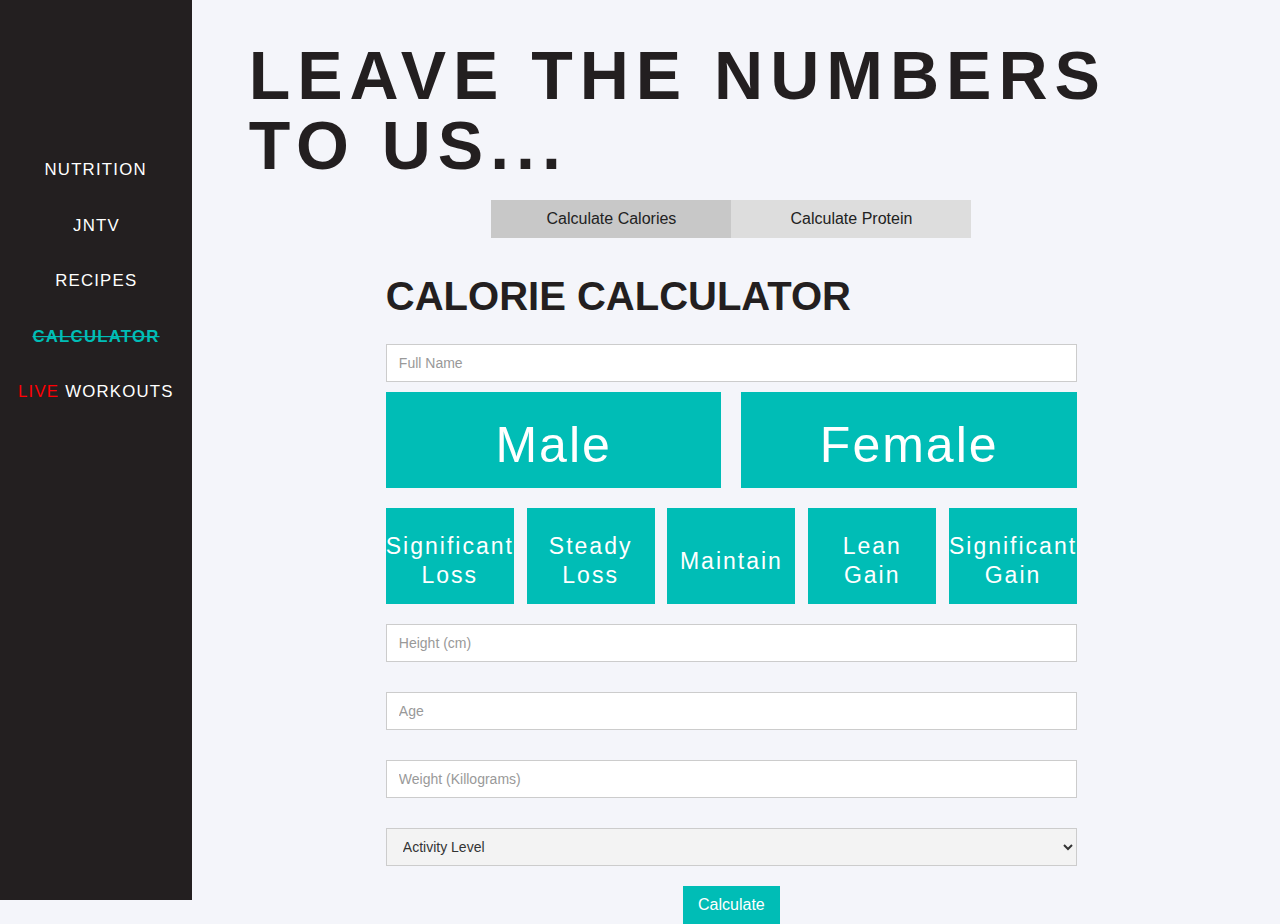
==== commit 8bba4876: "remove all decimal places from results" ====
--- a/jnpt-calculator.html
+++ b/jnpt-calculator.html
@@ -1,4 +1,4 @@
-<!DOCTYPE html><!--  Last Published: Tue Mar 30 2021 16:39:48 GMT+0000 (Coordinated Universal Time)  -->
+<!DOCTYPE html><!--  Last Published: Wed Mar 31 2021 23:36:04 GMT+0000 (Coordinated Universal Time)  -->
 <html data-wf-page="604dfd3ae9f5d3a3f669fc2b" data-wf-site="5fe235591a9717a2e8dbbab2">
 <head>
   <meta charset="utf-8">
@@ -14,7 +14,6 @@
   <link href="../css/normalize.css" rel="stylesheet" type="text/css">
   <link href="../css/webflow.css" rel="stylesheet" type="text/css">
   <link href="../css/jnichollspt.webflow.css" rel="stylesheet" type="text/css">
-  <link href="/style.css" rel="stylesheet" type="text/css">
   <script src="https://ajax.googleapis.com/ajax/libs/webfont/1.6.26/webfont.js" type="text/javascript"></script>
   <script type="text/javascript">WebFont.load({  google: {    families: ["Inconsolata:400,700","Advent Pro:100,200,300,regular,500,600,700","Raleway:100,100italic,200,200italic,300,300italic,regular,italic,500,500italic,600,600italic,700,700italic,800,800italic,900,900italic"]  }});</script>
   <!-- [if lt IE 9]><script src="https://cdnjs.cloudflare.com/ajax/libs/html5shiv/3.7.3/html5shiv.min.js" type="text/javascript"></script><![endif] -->
@@ -22,13 +21,53 @@
   <link href="../images/favicon.png" rel="shortcut icon" type="image/x-icon">
   <link href="../images/webclip.jpg" rel="apple-touch-icon"><!--  Memberstack  -->
   <script src="https://api.memberstack.io/static/memberstack.js?webflow" data-memberstack-id="7ff59d8e18666ed7a923605f8cb01ab2"> </script>
+  <style>
+.blocker{
+     z-index: 1000 !important;
+ }
+ #calculatorModal{
+    display: flex;
+    flex-direction: column;
+    justify-content: center;
+    text-align: center;
+    width: 80%;
+    /* height: 42%; */
+    position: absolute;
+    left: 50%;
+    top: 50%;
+    transform: translate(-50%,-50%);
+}
+@media only screen and (max-width: 600px) {
+    #calculatorModal{
+        display: flex;
+        flex-direction: column;
+        justify-content: center;
+        text-align: center;
+        width: 80%;
+        height: 65vh;
+        position: absolute;
+        left: 50%;
+        top: 50%;
+        transform: translate(-50%,-50%);
+        overflow-y: scroll;
+    }
+    #calculatorModal h2{
+        font-size: larger;
+    }
+    .close-modal{
+        margin-right: 5vw;
+        margin-top: 5vw;
+    }
+}
+</style>
 </head>
 <body class="body-2">
   <div data-w-id="837c3050-b362-8eb9-4b84-a8b751d8a104" class="preloader"><img src="../images/fitness-blue-icon.png" width="43" data-w-id="5baaed65-7b97-82f2-1c1f-0503d5f5302c" alt="" class="image-7"></div>
   <div id="home" class="section_members_top">
     <div class="w-layout-grid grid_layout_calculator w-clearfix">
       <div data-collapse="medium" data-animation="default" data-duration="400" id="w-node-b1822692-6616-5809-a8e8-04dcf0ec4aea-f0ec4aea" role="banner" class="navigation_members w-nav">
-        <div class="wrapper_vertical_members"><img src="../images/NEWLOGOGLOWING-05.png" loading="lazy" sizes="(max-width: 991px) 100vw, 192px" srcset="../images/NEWLOGOGLOWING-05-p-500.png 500w, ../images/NEWLOGOGLOWING-05-p-800.png 800w, ../images/NEWLOGOGLOWING-05-p-1080.png 1080w, ../images/NEWLOGOGLOWING-05.png 1871w" alt="" class="image-10">
+        <div class="wrapper_vertical_members">
+          <a href="../plus/home.html" class="logo-link-plus w-inline-block"><img src="../images/NEWLOGOGLOWING-05.png" loading="lazy" sizes="(max-width: 991px) 100vw, 192px" srcset="../images/NEWLOGOGLOWING-05-p-500.png 500w, ../images/NEWLOGOGLOWING-05-p-800.png 800w, ../images/NEWLOGOGLOWING-05-p-1080.png 1080w, ../images/NEWLOGOGLOWING-05.png 1871w" alt="" class="ptplus-logo"></a>
           <nav role="navigation" class="navigation_items_memberswrapper w-nav-menu">
             <div class="dashboard_icon_wrap">
               <a href="../plus/jnpt-nutrition.html" class="link-block navigation_item_members linknutrition w-inline-block"></a>
@@ -36,7 +75,7 @@
             </div>
             <div class="dashboard_icon_wrap">
               <a href="../plus/jntv.html" class="link-block navigation_item_members linkcontent w-inline-block"></a>
-              <a href="../plus/jntv.html" class="navigation_item_members w-nav-link"> content </a>
+              <a href="../plus/jntv.html" class="navigation_item_members w-nav-link"> JNTV </a>
             </div>
             <div class="dashboard_icon_wrap">
               <a href="../plus/jnpt-recipes.html" class="link-block navigation_item_members linkrecipes w-inline-block"></a>
@@ -45,6 +84,24 @@
             <div class="dashboard_icon_wrap">
               <a href="../plus/jnpt-calculator.html" aria-current="page" class="link-block navigation_item_members link_calculator w-inline-block w--current"></a>
               <a href="../plus/jnpt-calculator.html" aria-current="page" class="navigation_item_members w-nav-link w--current">CALCULATOR</a>
+            </div>
+            <div class="dashboard_icon_wrap">
+              <a href="#" class="lightbox-link-2 w-inline-block w-lightbox">
+                <div class="navigation_item_members"><span class="text-span-2">LIVE</span> WORKOUTS</div>
+                <script type="application/json" class="w-json">{
+  "items": [
+    {
+      "type": "video",
+      "originalUrl": "https://creatorscornerstudio.vids.io/videos/4d9ddcb7191ee3c1c4/livest-lives-run",
+      "url": "https://creatorscornerstudio.vids.io/videos/4d9ddcb7191ee3c1c4/livest-lives-run",
+      "html": "<iframe class=\"embedly-embed\" src=\"//cdn.embedly.com/widgets/media.html?src=https%3A%2F%2Fvideos.sproutvideo.com%2Fembed%2F4d9ddcb7191ee3c1c4%2F3ed19cf68becc0f2&display_name=SproutVideo&url=https%3A%2F%2Fcreatorscornerstudio.vids.io%2Fvideos%2F4d9ddcb7191ee3c1c4%2Flivest-lives-run&image=https%3A%2F%2Fcdn-thumbnails.sproutvideo.com%2F4d9ddcb7191ee3c1c4%2F3ed19cf68becc0f2%2Flive%2Fbtn_true%2Fposter.jpg&key=96f1f04c5f4143bcb0f2e68c87d65feb&type=text%2Fhtml&schema=vids\" width=\"940\" height=\"528\" scrolling=\"no\" title=\"SproutVideo embed\" frameborder=\"0\" allow=\"autoplay; fullscreen\" allowfullscreen=\"true\"></iframe>",
+      "thumbnailUrl": "https://cdn-thumbnails.sproutvideo.com/4d9ddcb7191ee3c1c4/3ed19cf68becc0f2/live/btn_true/poster.jpg",
+      "width": 940,
+      "height": 528
+    }
+  ]
+}</script>
+              </a>
             </div>
           </nav>
         </div>
@@ -66,7 +123,7 @@
             <div data-w-tab="Tab 1" class="w-tab-pane w--tab-active">
               <div id="calForm" class="form_calorie_calc w-form">
                 <form id="wf-form-CalorieForm" name="wf-form-CalorieForm" data-name="CalorieForm" class="form_inner_centre">
-                  <h2 class="heading-15 sub_header">calorie calculator</h2>
+                  <h2 class="heading-15 sub_header">calorie calculator</h2><input type="text" class="text-field-2 w-input" maxlength="256" name="fullName" data-name="fullName" placeholder="Full Name" id="fullName-2" required="">
                   <div class="columns w-row">
                     <div class="column-2 w-col w-col-6">
                       <a id="genderMbtn" href="#" class="gender_box_male w-inline-block">
@@ -81,19 +138,19 @@
                   </div>
                   <div class="div-block-12">
                     <a id="sigLoss" href="#" class="weight_goal_box w-inline-block">
-                      <h2 class="button_text button_header_txt">Loss+</h2>
+                      <h2 class="button_text button_header_txt">Significant Loss</h2>
                     </a>
                     <a id="loss" href="#" class="weight_goal_box w-inline-block">
-                      <h2 class="button_text button_header_txt">Loss</h2>
+                      <h2 class="button_text button_header_txt">steady<br>Loss</h2>
                     </a>
                     <a id="maintain" href="#" class="weight_goal_box w-inline-block">
                       <h2 class="button_text button_header_txt">Maintain</h2>
                     </a>
                     <a id="gain" href="#" class="weight_goal_box w-inline-block">
-                      <h2 class="button_text button_header_txt">Gain</h2>
+                      <h2 class="button_text button_header_txt">Lean <br>Gain</h2>
                     </a>
                     <a id="sigGain" href="#" class="weight_goal_box w-inline-block">
-                      <h2 class="button_text button_header_txt">Gain+</h2>
+                      <h2 class="button_text button_header_txt">Significant<br>gain</h2>
                     </a>
                   </div><input type="number" class="text-field-2 w-input" maxlength="256" name="Height" data-name="Height" placeholder="Height (cm)" id="Height" required=""><input type="number" class="text-field-2 w-input" maxlength="256" name="age-3" data-name="Age 3" placeholder="Age" id="age-3" required=""><input type="number" class="text-field-3 w-input" maxlength="256" name="Weight" data-name="Weight" placeholder="Weight (Killograms)" id="weight" required=""><select id="activityLvl" name="Activity-Level" required="" data-name="Activity-Level" class="select-field w-select">
                     <option value="">Activity Level</option>
@@ -110,9 +167,6 @@
                   <a href="../plus/jnpt-calculator.html" aria-current="page" class="link-block-2 w-inline-block w--current">
                     <h4 class="return-link">RETURN TO CALCULATOR</h4>
                   </a>
-                </div>
-                <div class="w-form-fail">
-                  <div>Oops! Something went wrong while submitting the form.</div>
                 </div>
               </div>
             </div>
@@ -145,9 +199,6 @@
                   <a href="../plus/jnpt-calculator.html" aria-current="page" class="link-block-2 w-inline-block w--current">
                     <h4 class="return-link">RETURN TO CALCULATOR</h4>
                   </a>
-                </div>
-                <div class="w-form-fail">
-                  <div>Oops! Something went wrong while submitting the form.</div>
                 </div>
               </div>
             </div>
@@ -218,9 +269,6 @@
                   <h4 class="return-link">RETURN TO CALCULATOR</h4>
                 </a>
               </div>
-              <div class="w-form-fail">
-                <div>Oops! Something went wrong while submitting the form.</div>
-              </div>
             </div>
             <div id="calForm" class="form_calorie_calc_mob w-form">
               <form id="wf-form-CalorieForm" name="wf-form-CalorieForm" data-name="CalorieForm" class="form_inner_centre">
@@ -253,9 +301,6 @@
                   <h4 class="return-link">RETURN TO CALCULATOR</h4>
                 </a>
               </div>
-              <div class="w-form-fail">
-                <div>Oops! Something went wrong while submitting the form.</div>
-              </div>
             </div>
           </div>
           <div data-w-tab="Tab 2" class="w-tab-pane">
@@ -286,9 +331,6 @@
                 <a href="../plus/jnpt-calculator.html" aria-current="page" class="link-block-2 w-inline-block w--current">
                   <h4 class="return-link">RETURN TO CALCULATOR</h4>
                 </a>
-              </div>
-              <div class="w-form-fail">
-                <div>Oops! Something went wrong while submitting the form.</div>
               </div>
             </div>
             <div id="proForm" class="form_protien_calc_mob w-form">
@@ -313,9 +355,6 @@
                   <h4 class="return-link">RETURN TO CALCULATOR</h4>
                 </a>
               </div>
-              <div class="w-form-fail">
-                <div>Oops! Something went wrong while submitting the form.</div>
-              </div>
             </div>
           </div>
         </div>
@@ -324,14 +363,330 @@
   </div>
   <script src="https://d3e54v103j8qbb.cloudfront.net/js/jquery-3.5.1.min.dc5e7f18c8.js?site=5fe235591a9717a2e8dbbab2" type="text/javascript" integrity="sha256-9/aliU8dGd2tb6OSsuzixeV4y/faTqgFtohetphbbj0=" crossorigin="anonymous"></script>
   <script src="../js/webflow.js" type="text/javascript"></script>
-  <!-- jQuery Modal -->
-<script src="https://cdnjs.cloudflare.com/ajax/libs/jquery-modal/0.9.1/jquery.modal.min.js"></script>
-<link rel="stylesheet" href="https://cdnjs.cloudflare.com/ajax/libs/jquery-modal/0.9.1/jquery.modal.min.css" />
-<!-- Custom Stylesheet -->
-  <script src="/styledFormScript.js" type="text/javascript"></script>
-  <script src="/infoModal.js" type="text/javascript"></script>
   <!-- [if lte IE 9]><script src="https://cdnjs.cloudflare.com/ajax/libs/placeholders/3.0.2/placeholders.min.js"></script><![endif] -->
+  <!--  jQuery Modal  -->
+  <script src="https://cdnjs.cloudflare.com/ajax/libs/jquery-modal/0.9.1/jquery.modal.min.js"></script>
+  <link rel="stylesheet" href="https://cdnjs.cloudflare.com/ajax/libs/jquery-modal/0.9.1/jquery.modal.min.css">
   <script>
+$(document).ready(function () {
+  //Inititalize variables
+  let gender;
+  let goal;
+  let height;
+  let age;
+  let weight;
+  let activity;
+  let activityMultiplier;
+  let result;
+  let bmr;
+  let calorieGOAL;
+  let counterElement;
+  let fullName;
+
+  //Assign Gender via div click
+  $("#genderMbtn").click(function () {
+    gender = "male";
+    console.log(gender);
+  });
+  var maleBtn = document.getElementById("genderMbtn");
+  $("#genderFbtn").click(function () {
+    gender = "female";
+    console.log(gender);
+  });
+  /**********SET GOAL FOR WEIGHT GAIN OR LOSS **********/
+  $("#sigLoss").click(function () {
+    goal = "sigLoss";
+    console.log(goal);
+  });
+  $("#loss").click(function () {
+    goal = "loss";
+    console.log(goal);
+  });
+  $("#maintain").click(function () {
+    goal = "maintain";
+    console.log(goal);
+  });
+  $("#gain").click(function () {
+    goal = "gain";
+    console.log(goal);
+  });
+  $("#sigGain").click(function () {
+    goal = "sigGain";
+    console.log(goal);
+  });
+  /**********END OF GOALS SECTION **********/
+  // Assign values from input
+  $("input[type=text][name=fullName]").change(function () {
+    fullName = this.value;
+    console.log(fullName);
+  });
+  $("input[type=number][name=Height]").change(function () {
+    height = this.value;
+    console.log(height);
+  });
+  $("input[type=number][name=age-3]").change(function () {
+    age = this.value;
+    console.log(age);
+  });
+  $("input[type=number][name=Weight]").change(function () {
+    weight = this.value;
+    console.log(weight);
+  });
+  // Assign activity level from form dropdown
+  $("#activityLvl").change(function () {
+    activity = this.value;
+    console.log(activity);
+    // Dependent on value of dropdown selection
+    switch (activity) {
+      case "little":
+        activityMultiplier = 1.2;
+        break;
+      case "light":
+        activityMultiplier = 1.375;
+        break;
+      case "moderate":
+        activityMultiplier = 1.55;
+        break;
+      case "active":
+        activityMultiplier = 1.725;
+        break;
+      case "extra":
+        activityMultiplier = 1.9;
+        break;
+      default:
+        break;
+    }
+  });
+  function calculateBMR(gender, weight, height, age) {
+    // Choose gender specific formula (M)
+    if (gender == "male" || "Male") {
+      result = 10 * weight + 6.25 * height - 5 * age + 5;
+    }
+    // Choose gender specific formula (F)
+    else if (gender == "female" || "Female") {
+      result = 10 * weight + 6.25 * height - 5 * age - 161;
+    }
+    return result;
+  }
+  function calculateGoal(caloricResult, goal) {
+    switch (goal) {
+      case "sigLoss":
+        calorieGOAL = caloricResult - 400;
+        break;
+      case "loss":
+        calorieGOAL = caloricResult - 200;
+        break;
+      case "maintain":
+        calorieGOAL = caloricResult;
+        break;
+      case "gain":
+        calorieGOAL = caloricResult + 200;
+        break;
+      case "sigGain":
+        calorieGOAL = caloricResult + 400;
+        break;
+      default:
+        break;
+    }
+    return calorieGOAL;
+  }
+  $("#calForm").submit(function (event) {
+    //Calculate BMR
+    bmr = calculateBMR(gender, weight, height, age);
+    //Calculate Caloric Result
+    var caloricResult = bmr * activityMultiplier;
+    //Calculate RESULTING CALORIE INTAKE GOALS
+    const result = Math.round(calculateGoal(caloricResult, goal));
+    $("#calorieResult").text(result);
+    $("#calorieResultMob").text(result);
+    console.log("BMR = " + bmr); //Debugging LOG
+    console.log("Caloric Result = " + caloricResult); //Debugging LOG
+    console.log("FINAL CALORIE INTAKE GOALS = " + result + `(${goal})`); //Debugging LOG
+  });
+  /************* ADAPTATIONS FOR PROTEIN CALCULATOR  *************/
+  let proteinWeight;
+  let proteinGoals;
+  let proteinMultiplier;
+  // Assign value of weight from form input
+  $("input[type=number][name=proteinWeight]").change(function () {
+    proteinWeight = this.value;
+    console.log(proteinWeight);
+  });
+  //Assign Gender via div click
+  $("#genderMbtnProt").click(function () {
+    gender = "male";
+    console.log(gender);
+  });
+  $("#genderFbtnProt").click(function () {
+    gender = "female";
+    console.log(gender);
+  });
+  // Assign protein goals from dropdown
+  $("#proteinGoals").change(function () {
+    proteinGoals = this.value;
+    console.log(proteinGoals);
+    // switch statement dependent on value of dropdown selection
+    switch (proteinGoals) {
+      case "strictEndurance":
+        proteinMultiplier = 1.2;
+        break;
+      case "primaryEndurance":
+        proteinMultiplier = 1.4;
+        break;
+      case "newProtein":
+        proteinMultiplier = 1.8;
+        break;
+      case "maxProtein":
+        proteinMultiplier = 2;
+        break;
+      default:
+        break;
+    }
+  });
+  $("#proForm").submit(function (event) {
+    event.preventDefault();
+    //Calculate Protein Needs
+    var proteinResult = Math.round(proteinWeight * proteinMultiplier);
+    $("#proteinResult").text(proteinResult);
+    console.log("Protien Needs = " + proteinResult); //Debugging LOG
+    console.log(
+      "FINAL PROTEIN INTAKE GOALS = " + proteinResult + `(${proteinGoals})`
+    ); //Debugging LOG
+  });
+
+  // MOBILE CALCULATOR
+  $("input[type=text][name=fullNameMob]").change(function () {
+    fullName = this.value;
+    console.log(fullName);
+  });
+  $("input[type=radio][name=Gender]").change(function () {
+    gender = this.value;
+    console.log(gender);
+  });
+  // Assign value of height from form input
+  $("input[type=number][name=height]").change(function () {
+    height = this.value;
+    console.log(height);
+  });
+  $("input[type=number][name=ageCal]").change(function () {
+    age = this.value;
+    console.log(age);
+  });
+  $("input[type=number][name=weightCal]").change(function () {
+    weight = this.value;
+    console.log(weight);
+  });
+  // Assign weight goals level from dropdown
+  $("#goals").change(function () {
+    goal = this.value;
+    console.log(goal);
+    // switch statement dependent on value of dropdown selection
+    switch (activity) {
+      case "sigLoss":
+        activityMultiplier = 1.2;
+        break;
+      case "steadyLoss":
+        activityMultiplier = 1.375;
+        break;
+      case "maintain":
+        activityMultiplier = 1.55;
+        break;
+      case "gain":
+        activityMultiplier = 1.725;
+        break;
+      case "sigGain":
+        activityMultiplier = 1.9;
+        break;
+      default:
+        break;
+    }
+  });
+  // Assign activity level from form dropdown
+  $("#activityLvl-2").change(function () {
+    activity = this.value;
+    console.log(activity);
+    // switch statement dependent on value of dropdown selection
+    switch (activity) {
+      case "little":
+        activityMultiplier = 1.2;
+        console.log(activity);
+        break;
+      case "light":
+        activityMultiplier = 1.375;
+        break;
+      case "moderate":
+        activityMultiplier = 1.55;
+        break;
+      case "active":
+        activityMultiplier = 1.725;
+        break;
+      case "extra":
+        activityMultiplier = 1.9;
+        break;
+      default:
+        break;
+    }
+    bmr = calculateBMR(gender, weight, height, age);
+    //Calculate Caloric Result
+    var caloricResult = bmr * activityMultiplier;
+    //Calculate RESULTING CALORIE INTAKE GOALS
+    const result = Math.round(calculateGoal(caloricResult, goal));
+    $("#calorieResultMob").text(result);
+    console.log("BMR = " + bmr); //Debugging LOG
+    console.log("Caloric Result = " + caloricResult); //Debugging LOG
+    console.log("FINAL CALORIE INTAKE GOALS = " + result + `(${goal})`); //Debugging LOG
+  });
+  $("input[type=number][name=protWeight]").change(function () {
+    proteinWeight = this.value;
+    console.log(proteinWeight);
+  });
+  // Assign protein goals from dropdown
+  $("#protTrainingGoals-2").change(function () {
+    proteinGoals = this.value;
+    console.log(proteinGoals);
+    // switch statement dependent on value of dropdown selection
+    switch (proteinGoals) {
+      case "strictEndurance":
+        proteinMultiplier = 1.2;
+        break;
+      case "primaryEndurance":
+        proteinMultiplier = 1.4;
+        break;
+      case "newProtein":
+        proteinMultiplier = 1.8;
+        break;
+      case "maxProtein":
+        proteinMultiplier = 2;
+        break;
+      default:
+        break;
+    }
+    // Stop form submission
+    event.preventDefault();
+    //Calculate Protein Needs
+    var proteinResult = Math.round(proteinWeight * proteinMultiplier);
+    $("#proteinResultMob").text(proteinResult);
+    console.log("Protien Needs = " + proteinResult); //Debugging LOG
+    console.log("FINAL PROTEIN INTAKE GOALS = " + proteinResult + `(${proteinGoals})`); //Debugging LOG
+  });
+  let modalDiv = $(
+    `<div id="calculatorModal"></div>`
+  );
+  function CreateModalElement(modalDiv) {
+    //Appennd modal div to body of HTML document
+    $("body").append(modalDiv);
+    $("#calculatorModal").css("opacity","0")
+    $("#calculatorModal").css("position","absolute")
+     $("#calculatorModal").html(`<h2> WHY, WHY, WHY?! </h2> <br> <p class="modalTxt"> Knowing your personal calorie and protein requirements is the first step to achieving your goals, the JNPT+ calculator produces your intakes using the most reliable formulas to date, ensuring you get off to a strong start. </p><br/> <br/> <b> (We breakdown the reasons why we used these key nutrients in the nutrition guide)<b> <br> <br> <i> Calorie Calculation Used: Mifflin St-jeor Equation </i>`);
+  }
+  // Create modal element
+  CreateModalElement(modalDiv);
+  $("#calculatorModal").modal({
+    //Call modal fade in from external library
+    fadeDuration: 1000,
+    fadeDelay: 0,
+  });
+}); //END
 </script>
 </body>
 </html>--- a/css/jnichollspt.webflow.css
+++ b/css/jnichollspt.webflow.css
@@ -361,6 +361,7 @@
 
 .navigation_item.hiddenlinks {
   display: none;
+  opacity: 1;
   color: #fff;
 }
 
@@ -518,7 +519,9 @@
 }
 
 .button_text.button_header_txt {
-  font-size: 30px;
+  font-size: 23px;
+  line-height: 29px;
+  text-align: center;
   text-transform: capitalize;
 }
 
@@ -2414,6 +2417,15 @@
   align-items: center;
   background-image: -webkit-gradient(linear, left top, left bottom, from(#e7e7e7), to(#e7e7e7)), -webkit-gradient(linear, left top, left bottom, from(#fff), to(#fff));
   background-image: linear-gradient(180deg, #e7e7e7, #e7e7e7), linear-gradient(180deg, #fff, #fff);
+}
+
+.members_hero.jntv-mob {
+  background-color: #f4f5fa;
+  background-image: none;
+}
+
+.members_hero.nutrition-hero {
+  background-image: none;
 }
 
 .navigation_item_members {
@@ -2641,7 +2653,7 @@
   flex: 0 0 auto;
 }
 
-.image-10 {
+.ptplus-logo {
   margin-top: 0px;
   margin-bottom: 60px;
 }
@@ -2693,6 +2705,7 @@
 }
 
 .link-block.navigation_item_members.link_calculator {
+  display: none;
   height: 100%;
   padding-bottom: 60px;
   background-image: url('../images/JNPTicons-04.png');
@@ -2705,6 +2718,7 @@
 }
 
 .link-block.navigation_item_members.linknutrition {
+  display: none;
   height: 100%;
   padding-bottom: 60px;
   background-image: url('../images/JNPTicons-03.png');
@@ -2712,13 +2726,19 @@
 }
 
 .link-block.navigation_item_members.linkcontent {
+  display: none;
   height: 100%;
   padding-bottom: 60px;
   background-image: url('../images/JNPTicons-02.png');
   background-size: cover;
 }
 
+.link-block.navigation_item_members.linkcontent.w--current {
+  display: none;
+}
+
 .link-block.navigation_item_members.linkrecipes {
+  display: none;
   height: 100%;
   padding-bottom: 60px;
   background-image: url('../images/JNPTicons-01.png');
@@ -2850,13 +2870,17 @@
   background-image: none;
 }
 
+.section_members_top.nutrition-top {
+  background-color: transparent;
+}
+
 .navigation_grid_members {
   display: none;
 }
 
 .body-2 {
   height: 100vh;
-  background-color: #e7e7e7;
+  background-color: #f4f5fa;
 }
 
 .service_slider_wrapper {
@@ -3036,7 +3060,7 @@
   display: -ms-flexbox;
   display: flex;
   width: 100%;
-  height: 10em;
+  height: 6em;
   -webkit-box-pack: center;
   -webkit-justify-content: center;
   -ms-flex-pack: center;
@@ -3089,7 +3113,7 @@
   display: -ms-flexbox;
   display: flex;
   width: 100%;
-  height: 10em;
+  height: 6em;
   -webkit-box-pack: center;
   -webkit-justify-content: center;
   -ms-flex-pack: center;
@@ -3142,7 +3166,7 @@
   display: -webkit-flex;
   display: -ms-flexbox;
   display: flex;
-  margin-top: 60px;
+  margin-top: 40px;
   -webkit-box-pack: center;
   -webkit-justify-content: center;
   -ms-flex-pack: center;
@@ -3754,8 +3778,10 @@
   display: -ms-flexbox;
   display: flex;
   width: 100%;
-  height: 60vh;
+  height: 30vh;
   max-width: 100%;
+  margin-top: 10vh;
+  margin-bottom: auto;
   padding-top: 0px;
   padding-bottom: 0px;
   -webkit-box-orient: vertical;
@@ -3763,10 +3789,10 @@
   -webkit-flex-direction: column;
   -ms-flex-direction: column;
   flex-direction: column;
-  -webkit-box-pack: center;
-  -webkit-justify-content: center;
-  -ms-flex-pack: center;
-  justify-content: center;
+  -webkit-box-pack: justify;
+  -webkit-justify-content: space-between;
+  -ms-flex-pack: justify;
+  justify-content: space-between;
   -webkit-box-align: center;
   -webkit-align-items: center;
   -ms-flex-align: center;
@@ -3815,7 +3841,7 @@
   margin: auto;
   padding-right: 0px;
   padding-left: 0px;
-  background-color: #e7e7e7;
+  background-color: transparent;
 }
 
 .collection-list-4 {
@@ -4013,6 +4039,32 @@
   -webkit-align-content: stretch;
   -ms-flex-line-pack: stretch;
   align-content: stretch;
+}
+
+.text-span {
+  color: red;
+}
+
+.text-span-2 {
+  color: #ff0004;
+}
+
+.text-block-12 {
+  color: #fff;
+  text-decoration: none;
+}
+
+.lightbox-link-2 {
+  color: #fff;
+  text-decoration: none;
+}
+
+.logo-link-plus.w--current {
+  width: 100%;
+}
+
+.logo-link-tablet {
+  display: none;
 }
 
 @media screen and (max-width: 991px) {
@@ -4669,7 +4721,11 @@
   }
 
   .body-2 {
-    background-color: #e7e7e7;
+    background-color: #f4f5fa;
+  }
+
+  .body-2.dark-bg {
+    background-color: #1d191a;
   }
 
   .slider.home_slider_wrap {
@@ -5083,7 +5139,8 @@
     display: -webkit-flex;
     display: -ms-flexbox;
     display: flex;
-    height: 100vh;
+    height: 70vh;
+    margin-top: -34px;
   }
 
   .div-block-13 {
@@ -5164,6 +5221,26 @@
     text-decoration: none;
   }
 
+  .mobile-menu-cube.lives-link-mob {
+    display: none;
+  }
+
+  .image-16 {
+    display: none;
+  }
+
+  .image-17 {
+    display: none;
+  }
+
+  .image-18 {
+    display: none;
+  }
+
+  .image-19 {
+    display: none;
+  }
+
   .mob-menu-txt {
     display: none;
   }
@@ -5266,6 +5343,13 @@
     width: 100vw;
     height: 100vh;
     padding-bottom: 60px;
+  }
+
+  .logo-link-tablet {
+    display: block;
+    max-width: 50%;
+    margin-right: auto;
+    margin-left: auto;
   }
 }
 
@@ -5652,6 +5736,10 @@
     flex-direction: column-reverse;
   }
 
+  .heading-13.members_nav_headings {
+    font-weight: 700;
+  }
+
   .section_header_top_mob {
     display: none;
     padding-top: 40px;
@@ -5674,7 +5762,7 @@
   }
 
   .body-2 {
-    background-color: transparent;
+    background-color: #f4f5fa;
   }
 
   .slider.home_slider_wrap {
@@ -5863,6 +5951,14 @@
     display: none;
   }
 
+  .image-18 {
+    display: none;
+  }
+
+  .image-19 {
+    display: none;
+  }
+
   .recipe-hub-mobile {
     padding-top: 40px;
   }
@@ -6109,6 +6205,18 @@
     display: inline;
   }
 
+  .hero_wrapper {
+    display: -webkit-box;
+    display: -webkit-flex;
+    display: -ms-flexbox;
+    display: flex;
+    background-color: #1d191a;
+  }
+
+  .hero_wrapper.main-hero {
+    background-color: transparent;
+  }
+
   .color-wrapper {
     width: 50%;
   }
@@ -6168,6 +6276,12 @@
   }
 
   .members_hero.mob-xs {
+    background-image: none;
+    background-position: 0px 0px;
+  }
+
+  .members_hero.jntv-mob {
+    background-color: transparent;
     background-image: none;
     background-position: 0px 0px;
   }
@@ -6222,12 +6336,20 @@
     align-items: flex-start;
   }
 
+  .heading-13.members_nav_headings {
+    font-weight: 700;
+  }
+
   .section_header_top_mob {
     padding-top: 0px;
   }
 
   .section_members_top.about_section {
     background-position: -50% 60%;
+  }
+
+  .section_members_top.plus-home-members {
+    background-color: transparent;
   }
 
   .navigation_grid_members {
@@ -6243,7 +6365,22 @@
   }
 
   .nav_members_neu {
+    width: 100%;
     box-shadow: none;
+  }
+
+  .body-2 {
+    padding-top: 100px;
+    background-color: #f4f5fa;
+  }
+
+  .body-2.dark-bg {
+    padding-top: 60px;
+    background-color: #1d191a;
+  }
+
+  .body-2.dark-bg.low-pad {
+    padding-top: 0px;
   }
 
   .slider.home_slider_wrap {
@@ -6426,13 +6563,23 @@
     align-items: center;
   }
 
+  .collection-item-4.collection-xs {
+    padding-top: 10px;
+  }
+
   .rich-text-block-4 {
     width: 80%;
     margin-top: 22px;
     margin-left: auto;
   }
 
+  .rich-text-block-4.xs-mob {
+    height: 22vh;
+  }
+
   .mobile-menu_container {
+    padding-top: 60px;
+    padding-bottom: 60px;
     background-color: #1d191a;
   }
 
@@ -6442,8 +6589,16 @@
     text-align: center;
   }
 
+  .button-3 {
+    margin-top: 10px;
+    padding: 20px 40px;
+    font-size: 18px;
+  }
+
   .image-14 {
     display: block;
+    margin-top: -95px;
+    margin-bottom: -29px;
   }
 
   .image-15 {
@@ -6455,6 +6610,14 @@
     padding-top: 0px;
     padding-bottom: 0px;
     border-radius: 0px;
+  }
+
+  .mobile-menu-cube.lives-link-mob {
+    display: block;
+  }
+
+  .mobile-menu-cube.live-workout-desk {
+    display: none;
   }
 
   .image-16 {
@@ -6489,6 +6652,8 @@
   .image-20 {
     display: block;
     max-width: 80%;
+    padding-top: 40px;
+    padding-bottom: 0px;
   }
 
   .recipe-hub-mobile {
@@ -6517,7 +6682,7 @@
   }
 
   .nutrition-guide-chapters-h1.mob-header {
-    font-size: 40px;
+    font-size: 30px;
     line-height: 35px;
   }
 
@@ -6531,6 +6696,10 @@
     display: -webkit-flex;
     display: -ms-flexbox;
     display: flex;
+  }
+
+  .logo-link-tablet {
+    display: none;
   }
 }
 
@@ -6829,6 +6998,17 @@
     -ms-flex-item-align: center;
     -ms-grid-row-align: center;
     align-self: center;
+  }
+
+  #w-node-f103784e-90c8-ace3-679f-2cd04a763b43-385a49d1 {
+    -ms-grid-row: span 1;
+    grid-row-start: span 1;
+    -ms-grid-row-span: 1;
+    grid-row-end: span 1;
+    -ms-grid-column: span 2;
+    grid-column-start: span 2;
+    -ms-grid-column-span: 2;
+    grid-column-end: span 2;
   }
 }
 
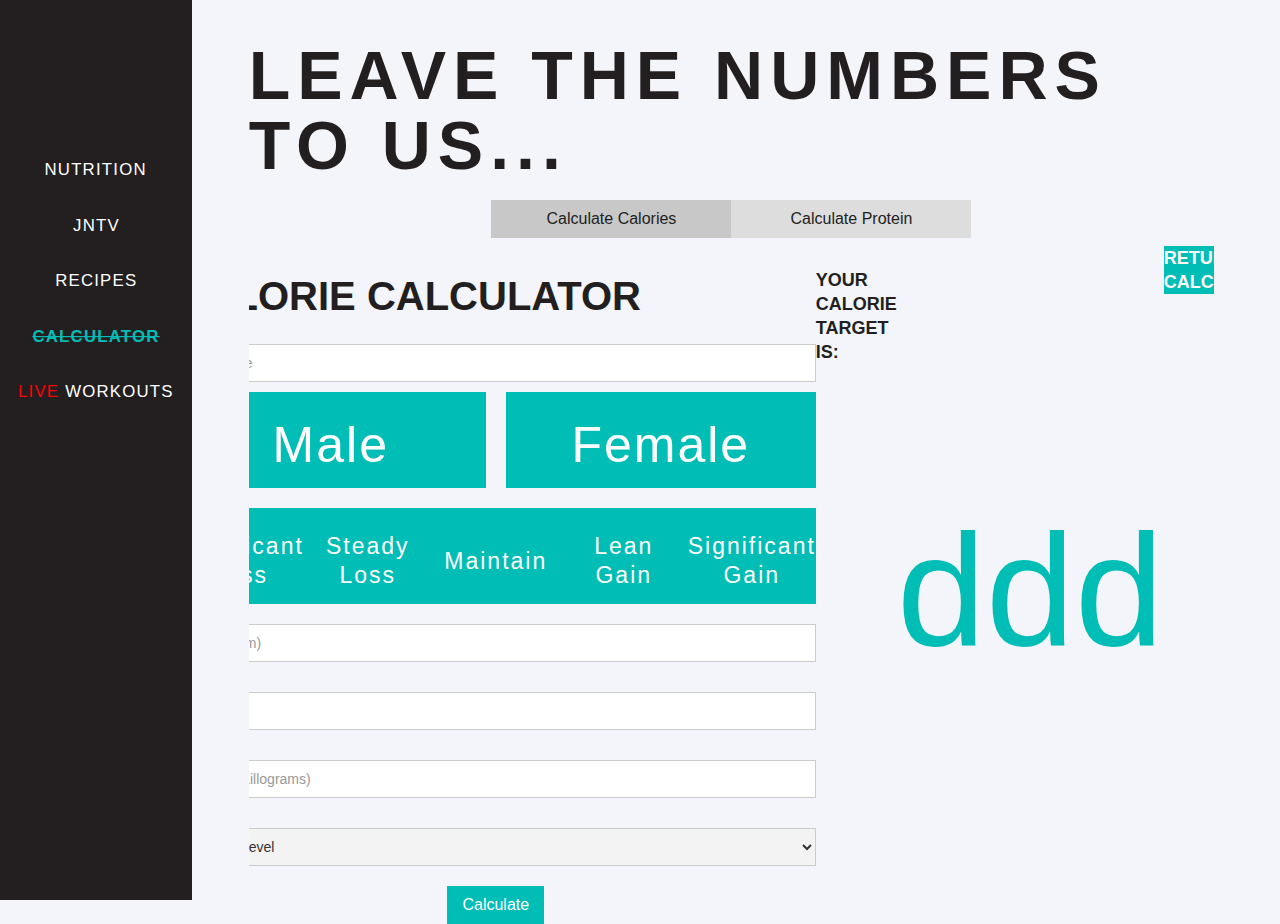
==== commit a892613d: "migrated latest scripts to azure CDN for prod env" ====
--- a/jnpt-calculator.html
+++ b/jnpt-calculator.html
@@ -1,4 +1,4 @@
-<!DOCTYPE html><!--  Last Published: Wed Mar 31 2021 23:36:04 GMT+0000 (Coordinated Universal Time)  -->
+<!DOCTYPE html><!--  Last Published: Thu Apr 01 2021 15:18:22 GMT+0000 (Coordinated Universal Time)  -->
 <html data-wf-page="604dfd3ae9f5d3a3f669fc2b" data-wf-site="5fe235591a9717a2e8dbbab2">
 <head>
   <meta charset="utf-8">
@@ -25,6 +25,23 @@
 .blocker{
      z-index: 1000 !important;
  }
+
+ span.error{
+   color: red;
+   line-height: 30px;
+ }
+ .weight_goal_box.active,
+ .gender_box_male.active,
+ .gender_box_female.active,
+ .genderMbtnProt.active,
+ .genderFbtnProt.active
+ {
+  transform: scale(0.9);
+  background-color: rgb(92, 92, 92);
+   transition: all 0.5;
+ }
+
+
  #calculatorModal{
     display: flex;
     flex-direction: column;
@@ -92,10 +109,10 @@
   "items": [
     {
       "type": "video",
-      "originalUrl": "https://creatorscornerstudio.vids.io/videos/4d9ddcb7191ee3c1c4/livest-lives-run",
-      "url": "https://creatorscornerstudio.vids.io/videos/4d9ddcb7191ee3c1c4/livest-lives-run",
-      "html": "<iframe class=\"embedly-embed\" src=\"//cdn.embedly.com/widgets/media.html?src=https%3A%2F%2Fvideos.sproutvideo.com%2Fembed%2F4d9ddcb7191ee3c1c4%2F3ed19cf68becc0f2&display_name=SproutVideo&url=https%3A%2F%2Fcreatorscornerstudio.vids.io%2Fvideos%2F4d9ddcb7191ee3c1c4%2Flivest-lives-run&image=https%3A%2F%2Fcdn-thumbnails.sproutvideo.com%2F4d9ddcb7191ee3c1c4%2F3ed19cf68becc0f2%2Flive%2Fbtn_true%2Fposter.jpg&key=96f1f04c5f4143bcb0f2e68c87d65feb&type=text%2Fhtml&schema=vids\" width=\"940\" height=\"528\" scrolling=\"no\" title=\"SproutVideo embed\" frameborder=\"0\" allow=\"autoplay; fullscreen\" allowfullscreen=\"true\"></iframe>",
-      "thumbnailUrl": "https://cdn-thumbnails.sproutvideo.com/4d9ddcb7191ee3c1c4/3ed19cf68becc0f2/live/btn_true/poster.jpg",
+      "originalUrl": "https://creatorscornerstudio.vids.io/videos/069ddcb71817ecc18f/live-thursday-01-april",
+      "url": "https://creatorscornerstudio.vids.io/videos/069ddcb71817ecc18f/live-thursday-01-april",
+      "html": "<iframe class=\"embedly-embed\" src=\"//cdn.embedly.com/widgets/media.html?src=https%3A%2F%2Fvideos.sproutvideo.com%2Fembed%2F069ddcb71817ecc18f%2Fb0894edb8dc7db45&display_name=SproutVideo&url=https%3A%2F%2Fcreatorscornerstudio.vids.io%2Fvideos%2F069ddcb71817ecc18f%2Flive-thursday-01-april&image=https%3A%2F%2Fimages.sproutvideo.com%2F702e5402578457af0dd4ba29a30fe58e%2F0d611af849993c8f3966f7b6f41e826e%2Fposter_frames%2Fframe_0000.jpg&key=96f1f04c5f4143bcb0f2e68c87d65feb&type=text%2Fhtml&schema=vids\" width=\"940\" height=\"528\" scrolling=\"no\" title=\"SproutVideo embed\" frameborder=\"0\" allow=\"autoplay; fullscreen\" allowfullscreen=\"true\"></iframe>",
+      "thumbnailUrl": "https://images.sproutvideo.com/702e5402578457af0dd4ba29a30fe58e/0d611af849993c8f3966f7b6f41e826e/poster_frames/frame_0000.jpg",
       "width": 940,
       "height": 528
     }
@@ -161,13 +178,11 @@
                     <option value="extra">Extra active (very hard exercise/sports &amp; a physical job)</option>
                   </select><input type="submit" value="Calculate" data-wait="Please wait..." id="submitCal" class="submitcal w-button">
                 </form>
-                <div class="success-message-2 w-form-done">
                   <h4>YOUR CALORIE TARGET IS:</h4>
                   <div id="calorieResult" class="results-counter">ddd</div>
                   <a href="../plus/jnpt-calculator.html" aria-current="page" class="link-block-2 w-inline-block w--current">
                     <h4 class="return-link">RETURN TO CALCULATOR</h4>
                   </a>
-                </div>
               </div>
             </div>
             <div data-w-tab="Tab 2" class="w-tab-pane">
@@ -193,13 +208,11 @@
                     <option value="maxProtein">Goals to build muscle and strength and accustomed to a high protein diet</option>
                   </select><input type="submit" value="Calculate" data-wait="Please wait..." id="submitPro" class="submitcal w-button">
                 </form>
-                <div class="success-message-2 w-form-done">
                   <h4>YOUR PROTEIN TARGET IS:</h4>
                   <div id="proteinResult" class="results-counter">0</div>
                   <a href="../plus/jnpt-calculator.html" aria-current="page" class="link-block-2 w-inline-block w--current">
                     <h4 class="return-link">RETURN TO CALCULATOR</h4>
                   </a>
-                </div>
               </div>
             </div>
           </div>
@@ -263,22 +276,21 @@
                   <option value="extra">Extra active (very hard exercise/sports &amp; a physical job)</option>
                 </select><input type="submit" value="Calculate" data-wait="Please wait..." id="submitCal" class="submitcal w-button">
               </form>
-              <div class="success-message-2 w-form-done">
                 <div id="calorieResult" class="results-counter">ddd</div>
                 <a href="../plus/jnpt-calculator.html" aria-current="page" class="link-block-2 w-inline-block w--current">
                   <h4 class="return-link">RETURN TO CALCULATOR</h4>
                 </a>
-              </div>
+
             </div>
             <div id="calForm" class="form_calorie_calc_mob w-form">
               <form id="wf-form-CalorieForm" name="wf-form-CalorieForm" data-name="CalorieForm" class="form_inner_centre">
-                <h2 class="heading-15 sub_header">calorie calculator</h2>
-                <div class="gender_radio"><label class="field-label-2">Gender</label><label class="w-radio">
+                <h2 class="heading-15 sub_header central-header">calorie calculator</h2>
+                <div class="gender_radio"><label class="field-label-2 mob">Gender</label><label class="w-radio">
                     <div class="w-form-formradioinput w-form-formradioinput--inputType-custom radio-button w-radio-input"></div><input type="radio" data-name="Gender" id="Male" name="Gender" value="Male" required="" style="opacity:0;position:absolute;z-index:-1"><span for="Male" class="radio-button-label w-form-label">Male</span>
                   </label><label class="w-radio">
                     <div class="w-form-formradioinput w-form-formradioinput--inputType-custom radio-button w-radio-input"></div><input type="radio" data-name="Gender" id="Female" name="Gender" value="Female" required="" style="opacity:0;position:absolute;z-index:-1"><span for="Female" class="radio-button-label w-form-label">Female</span>
-                  </label></div>
-                <div class="div-block-12"><select id="goals" name="goals" required="" data-name="goals" class="w-select">
+                  </label></div><input type="text" class="text-field-2 w-input" maxlength="256" name="fullNameMob" data-name="fullNameMob" placeholder="Full Name" id="fullNameMob" required="">
+                <div class="div-block-12"><select id="goals" name="goals" required="" data-name="goals" class="select-field-2 w-select">
                     <option value="">Choose your goal</option>
                     <option value="sigLoss">Significant Loss</option>
                     <option value="steadyLoss">Steady Loss</option>
@@ -294,13 +306,11 @@
                   <option value="extra">Extra active (very hard exercise/sports &amp; a physical job)</option>
                 </select><input type="submit" value="Calculate" data-wait="Please wait..." id="submitCal" class="submitcal w-button">
               </form>
-              <div class="success-message-2 w-form-done">
                 <h4>YOUR CALORIE TARGET IS:</h4>
                 <div id="calorieResultMob" class="results-counter">2805.5</div>
                 <a href="../plus/jnpt-calculator.html" aria-current="page" class="link-block-2 w-inline-block w--current">
                   <h4 class="return-link">RETURN TO CALCULATOR</h4>
                 </a>
-              </div>
             </div>
           </div>
           <div data-w-tab="Tab 2" class="w-tab-pane">
@@ -326,12 +336,10 @@
                   <option value="maxProtein">Goals to build muscle and strength and accustomed to a high protein diet</option>
                 </select><input type="submit" value="Calculate" data-wait="Please wait..." id="submitPro" class="submitcal w-button">
               </form>
-              <div class="success-message-2 w-form-done">
                 <div id="proteinResult" class="results-counter">0</div>
                 <a href="../plus/jnpt-calculator.html" aria-current="page" class="link-block-2 w-inline-block w--current">
                   <h4 class="return-link">RETURN TO CALCULATOR</h4>
                 </a>
-              </div>
             </div>
             <div id="proForm" class="form_protien_calc_mob w-form">
               <form id="email-form" name="email-form" data-name="Email Form" class="form_inner_centre">
@@ -348,18 +356,19 @@
                   <option value="maxProtein">Goals to build muscle and strength and accustomed to a high protein diet</option>
                 </select><input type="submit" value="Calculate" data-wait="Please wait..." id="submitPro" class="submitcal w-button">
               </form>
-              <div class="success-message-2 w-form-done">
                 <h4>YOUR PROTEIN TARGET IS:</h4>
                 <div id="proteinResultMob" class="results-counter">0</div>
                 <a href="../plus/jnpt-calculator.html" aria-current="page" class="link-block-2 w-inline-block w--current">
                   <h4 class="return-link">RETURN TO CALCULATOR</h4>
                 </a>
-              </div>
             </div>
           </div>
         </div>
       </div>
     </div>
+  </div>
+  <div class="footer-mob">
+    <a href="../plus/jnpt-menu-mobile.html" class="link-3">MENU</a>
   </div>
   <script src="https://d3e54v103j8qbb.cloudfront.net/js/jquery-3.5.1.min.dc5e7f18c8.js?site=5fe235591a9717a2e8dbbab2" type="text/javascript" integrity="sha256-9/aliU8dGd2tb6OSsuzixeV4y/faTqgFtohetphbbj0=" crossorigin="anonymous"></script>
   <script src="../js/webflow.js" type="text/javascript"></script>
@@ -367,326 +376,7 @@
   <!--  jQuery Modal  -->
   <script src="https://cdnjs.cloudflare.com/ajax/libs/jquery-modal/0.9.1/jquery.modal.min.js"></script>
   <link rel="stylesheet" href="https://cdnjs.cloudflare.com/ajax/libs/jquery-modal/0.9.1/jquery.modal.min.css">
-  <script>
-$(document).ready(function () {
-  //Inititalize variables
-  let gender;
-  let goal;
-  let height;
-  let age;
-  let weight;
-  let activity;
-  let activityMultiplier;
-  let result;
-  let bmr;
-  let calorieGOAL;
-  let counterElement;
-  let fullName;
-
-  //Assign Gender via div click
-  $("#genderMbtn").click(function () {
-    gender = "male";
-    console.log(gender);
-  });
-  var maleBtn = document.getElementById("genderMbtn");
-  $("#genderFbtn").click(function () {
-    gender = "female";
-    console.log(gender);
-  });
-  /**********SET GOAL FOR WEIGHT GAIN OR LOSS **********/
-  $("#sigLoss").click(function () {
-    goal = "sigLoss";
-    console.log(goal);
-  });
-  $("#loss").click(function () {
-    goal = "loss";
-    console.log(goal);
-  });
-  $("#maintain").click(function () {
-    goal = "maintain";
-    console.log(goal);
-  });
-  $("#gain").click(function () {
-    goal = "gain";
-    console.log(goal);
-  });
-  $("#sigGain").click(function () {
-    goal = "sigGain";
-    console.log(goal);
-  });
-  /**********END OF GOALS SECTION **********/
-  // Assign values from input
-  $("input[type=text][name=fullName]").change(function () {
-    fullName = this.value;
-    console.log(fullName);
-  });
-  $("input[type=number][name=Height]").change(function () {
-    height = this.value;
-    console.log(height);
-  });
-  $("input[type=number][name=age-3]").change(function () {
-    age = this.value;
-    console.log(age);
-  });
-  $("input[type=number][name=Weight]").change(function () {
-    weight = this.value;
-    console.log(weight);
-  });
-  // Assign activity level from form dropdown
-  $("#activityLvl").change(function () {
-    activity = this.value;
-    console.log(activity);
-    // Dependent on value of dropdown selection
-    switch (activity) {
-      case "little":
-        activityMultiplier = 1.2;
-        break;
-      case "light":
-        activityMultiplier = 1.375;
-        break;
-      case "moderate":
-        activityMultiplier = 1.55;
-        break;
-      case "active":
-        activityMultiplier = 1.725;
-        break;
-      case "extra":
-        activityMultiplier = 1.9;
-        break;
-      default:
-        break;
-    }
-  });
-  function calculateBMR(gender, weight, height, age) {
-    // Choose gender specific formula (M)
-    if (gender == "male" || "Male") {
-      result = 10 * weight + 6.25 * height - 5 * age + 5;
-    }
-    // Choose gender specific formula (F)
-    else if (gender == "female" || "Female") {
-      result = 10 * weight + 6.25 * height - 5 * age - 161;
-    }
-    return result;
-  }
-  function calculateGoal(caloricResult, goal) {
-    switch (goal) {
-      case "sigLoss":
-        calorieGOAL = caloricResult - 400;
-        break;
-      case "loss":
-        calorieGOAL = caloricResult - 200;
-        break;
-      case "maintain":
-        calorieGOAL = caloricResult;
-        break;
-      case "gain":
-        calorieGOAL = caloricResult + 200;
-        break;
-      case "sigGain":
-        calorieGOAL = caloricResult + 400;
-        break;
-      default:
-        break;
-    }
-    return calorieGOAL;
-  }
-  $("#calForm").submit(function (event) {
-    //Calculate BMR
-    bmr = calculateBMR(gender, weight, height, age);
-    //Calculate Caloric Result
-    var caloricResult = bmr * activityMultiplier;
-    //Calculate RESULTING CALORIE INTAKE GOALS
-    const result = Math.round(calculateGoal(caloricResult, goal));
-    $("#calorieResult").text(result);
-    $("#calorieResultMob").text(result);
-    console.log("BMR = " + bmr); //Debugging LOG
-    console.log("Caloric Result = " + caloricResult); //Debugging LOG
-    console.log("FINAL CALORIE INTAKE GOALS = " + result + `(${goal})`); //Debugging LOG
-  });
-  /************* ADAPTATIONS FOR PROTEIN CALCULATOR  *************/
-  let proteinWeight;
-  let proteinGoals;
-  let proteinMultiplier;
-  // Assign value of weight from form input
-  $("input[type=number][name=proteinWeight]").change(function () {
-    proteinWeight = this.value;
-    console.log(proteinWeight);
-  });
-  //Assign Gender via div click
-  $("#genderMbtnProt").click(function () {
-    gender = "male";
-    console.log(gender);
-  });
-  $("#genderFbtnProt").click(function () {
-    gender = "female";
-    console.log(gender);
-  });
-  // Assign protein goals from dropdown
-  $("#proteinGoals").change(function () {
-    proteinGoals = this.value;
-    console.log(proteinGoals);
-    // switch statement dependent on value of dropdown selection
-    switch (proteinGoals) {
-      case "strictEndurance":
-        proteinMultiplier = 1.2;
-        break;
-      case "primaryEndurance":
-        proteinMultiplier = 1.4;
-        break;
-      case "newProtein":
-        proteinMultiplier = 1.8;
-        break;
-      case "maxProtein":
-        proteinMultiplier = 2;
-        break;
-      default:
-        break;
-    }
-  });
-  $("#proForm").submit(function (event) {
-    event.preventDefault();
-    //Calculate Protein Needs
-    var proteinResult = Math.round(proteinWeight * proteinMultiplier);
-    $("#proteinResult").text(proteinResult);
-    console.log("Protien Needs = " + proteinResult); //Debugging LOG
-    console.log(
-      "FINAL PROTEIN INTAKE GOALS = " + proteinResult + `(${proteinGoals})`
-    ); //Debugging LOG
-  });
-
-  // MOBILE CALCULATOR
-  $("input[type=text][name=fullNameMob]").change(function () {
-    fullName = this.value;
-    console.log(fullName);
-  });
-  $("input[type=radio][name=Gender]").change(function () {
-    gender = this.value;
-    console.log(gender);
-  });
-  // Assign value of height from form input
-  $("input[type=number][name=height]").change(function () {
-    height = this.value;
-    console.log(height);
-  });
-  $("input[type=number][name=ageCal]").change(function () {
-    age = this.value;
-    console.log(age);
-  });
-  $("input[type=number][name=weightCal]").change(function () {
-    weight = this.value;
-    console.log(weight);
-  });
-  // Assign weight goals level from dropdown
-  $("#goals").change(function () {
-    goal = this.value;
-    console.log(goal);
-    // switch statement dependent on value of dropdown selection
-    switch (activity) {
-      case "sigLoss":
-        activityMultiplier = 1.2;
-        break;
-      case "steadyLoss":
-        activityMultiplier = 1.375;
-        break;
-      case "maintain":
-        activityMultiplier = 1.55;
-        break;
-      case "gain":
-        activityMultiplier = 1.725;
-        break;
-      case "sigGain":
-        activityMultiplier = 1.9;
-        break;
-      default:
-        break;
-    }
-  });
-  // Assign activity level from form dropdown
-  $("#activityLvl-2").change(function () {
-    activity = this.value;
-    console.log(activity);
-    // switch statement dependent on value of dropdown selection
-    switch (activity) {
-      case "little":
-        activityMultiplier = 1.2;
-        console.log(activity);
-        break;
-      case "light":
-        activityMultiplier = 1.375;
-        break;
-      case "moderate":
-        activityMultiplier = 1.55;
-        break;
-      case "active":
-        activityMultiplier = 1.725;
-        break;
-      case "extra":
-        activityMultiplier = 1.9;
-        break;
-      default:
-        break;
-    }
-    bmr = calculateBMR(gender, weight, height, age);
-    //Calculate Caloric Result
-    var caloricResult = bmr * activityMultiplier;
-    //Calculate RESULTING CALORIE INTAKE GOALS
-    const result = Math.round(calculateGoal(caloricResult, goal));
-    $("#calorieResultMob").text(result);
-    console.log("BMR = " + bmr); //Debugging LOG
-    console.log("Caloric Result = " + caloricResult); //Debugging LOG
-    console.log("FINAL CALORIE INTAKE GOALS = " + result + `(${goal})`); //Debugging LOG
-  });
-  $("input[type=number][name=protWeight]").change(function () {
-    proteinWeight = this.value;
-    console.log(proteinWeight);
-  });
-  // Assign protein goals from dropdown
-  $("#protTrainingGoals-2").change(function () {
-    proteinGoals = this.value;
-    console.log(proteinGoals);
-    // switch statement dependent on value of dropdown selection
-    switch (proteinGoals) {
-      case "strictEndurance":
-        proteinMultiplier = 1.2;
-        break;
-      case "primaryEndurance":
-        proteinMultiplier = 1.4;
-        break;
-      case "newProtein":
-        proteinMultiplier = 1.8;
-        break;
-      case "maxProtein":
-        proteinMultiplier = 2;
-        break;
-      default:
-        break;
-    }
-    // Stop form submission
-    event.preventDefault();
-    //Calculate Protein Needs
-    var proteinResult = Math.round(proteinWeight * proteinMultiplier);
-    $("#proteinResultMob").text(proteinResult);
-    console.log("Protien Needs = " + proteinResult); //Debugging LOG
-    console.log("FINAL PROTEIN INTAKE GOALS = " + proteinResult + `(${proteinGoals})`); //Debugging LOG
-  });
-  let modalDiv = $(
-    `<div id="calculatorModal"></div>`
-  );
-  function CreateModalElement(modalDiv) {
-    //Appennd modal div to body of HTML document
-    $("body").append(modalDiv);
-    $("#calculatorModal").css("opacity","0")
-    $("#calculatorModal").css("position","absolute")
-     $("#calculatorModal").html(`<h2> WHY, WHY, WHY?! </h2> <br> <p class="modalTxt"> Knowing your personal calorie and protein requirements is the first step to achieving your goals, the JNPT+ calculator produces your intakes using the most reliable formulas to date, ensuring you get off to a strong start. </p><br/> <br/> <b> (We breakdown the reasons why we used these key nutrients in the nutrition guide)<b> <br> <br> <i> Calorie Calculation Used: Mifflin St-jeor Equation </i>`);
-  }
-  // Create modal element
-  CreateModalElement(modalDiv);
-  $("#calculatorModal").modal({
-    //Call modal fade in from external library
-    fadeDuration: 1000,
-    fadeDelay: 0,
-  });
-}); //END
-</script>
+  <script src="https://creatorscdn.blob.core.windows.net/scripts/jnpt/calcV2.js" type="text/javascript"></script>
+  <script src="https://creatorscdn.blob.core.windows.net/scripts/jnpt/modalV1.js" type="text/javascript"></script>
 </body>
 </html>--- a/css/jnichollspt.webflow.css
+++ b/css/jnichollspt.webflow.css
@@ -360,7 +360,7 @@
 }
 
 .navigation_item.hiddenlinks {
-  display: none;
+  display: block;
   opacity: 1;
   color: #fff;
 }
@@ -455,6 +455,10 @@
 .button.submit_button {
   width: 160px;
   margin-top: 0px;
+}
+
+.button.submit_button.show {
+  display: block;
 }
 
 .button.centered_btn {
@@ -562,6 +566,7 @@
   top: 46%;
   right: 0%;
   bottom: 0%;
+  z-index: -5;
   margin-left: 28px;
   opacity: 0.73;
 }
@@ -573,8 +578,21 @@
   right: 5%;
   bottom: 7%;
   z-index: 15;
-  display: none;
+  display: -webkit-box;
+  display: -webkit-flex;
+  display: -ms-flexbox;
+  display: flex;
   width: 20%;
+  margin-top: 16px;
+  margin-left: -181px;
+  -webkit-box-pack: center;
+  -webkit-justify-content: center;
+  -ms-flex-pack: center;
+  justify-content: center;
+  -webkit-box-align: center;
+  -webkit-align-items: center;
+  -ms-flex-align: center;
+  align-items: center;
   -webkit-transition: all 400ms cubic-bezier(.012, 1.05, .977, 1.067);
   transition: all 400ms cubic-bezier(.012, 1.05, .977, 1.067);
   color: #00bdb6;
@@ -587,6 +605,7 @@
   display: flex;
   width: 60px;
   height: 60px;
+  margin-left: 0px;
   -webkit-box-pack: center;
   -webkit-justify-content: center;
   -ms-flex-pack: center;
@@ -2487,6 +2506,15 @@
 
 .navigation_item_members.white-text {
   color: #fff;
+}
+
+.navigation_item_members.shrink-nav {
+  padding-right: 10px;
+  padding-left: 10px;
+}
+
+.navigation_item_members.shrink-nav.nav-hide-plus {
+  display: none;
 }
 
 .grid_layout_dashboard {
@@ -3341,9 +3369,10 @@
   display: -webkit-flex;
   display: -ms-flexbox;
   display: flex;
-  -webkit-justify-content: space-around;
-  -ms-flex-pack: distribute;
-  justify-content: space-around;
+  -webkit-box-pack: justify;
+  -webkit-justify-content: space-between;
+  -ms-flex-pack: justify;
+  justify-content: space-between;
 }
 
 .recipe_list_wrapper {
@@ -3695,7 +3724,7 @@
   background-size: cover;
 }
 
-.learn_more_link {
+.signup_link {
   display: -webkit-box;
   display: -webkit-flex;
   display: -ms-flexbox;
@@ -3724,14 +3753,14 @@
   text-transform: uppercase;
 }
 
-.learn_more_link:hover {
+.signup_link:hover {
   -webkit-transform: scale(1.2);
   -ms-transform: scale(1.2);
   transform: scale(1.2);
   color: #fff;
 }
 
-.learn_more_link.left_align {
+.signup_link.left_align {
   padding-top: 20px;
   -webkit-box-pack: start;
   -webkit-justify-content: flex-start;
@@ -3739,7 +3768,7 @@
   justify-content: flex-start;
 }
 
-.learn_more_link.on_style_guide_link {
+.signup_link.on_style_guide_link {
   -webkit-box-pack: start;
   -webkit-justify-content: flex-start;
   -ms-flex-pack: start;
@@ -3808,7 +3837,7 @@
   color: #fff;
 }
 
-.rich-text-block-3 {
+.rich-text-explore {
   width: 85%;
   height: 70%;
   margin-right: auto;
@@ -4067,6 +4096,281 @@
   display: none;
 }
 
+.collection-item-7 {
+  width: 200px;
+}
+
+.footer-mob {
+  display: none;
+}
+
+.pagination-2 {
+  display: none;
+}
+
+.pagination-3 {
+  display: none;
+}
+
+.pagination-4 {
+  display: none;
+}
+
+.pagination-5 {
+  display: none;
+}
+
+.plus_member_modals {
+  display: -webkit-box;
+  display: -webkit-flex;
+  display: -ms-flexbox;
+  display: flex;
+  width: 40%;
+  -webkit-box-pack: justify;
+  -webkit-justify-content: space-between;
+  -ms-flex-pack: justify;
+  justify-content: space-between;
+  -webkit-flex-wrap: wrap;
+  -ms-flex-wrap: wrap;
+  flex-wrap: wrap;
+}
+
+.text-block-13 {
+  text-align: center;
+}
+
+.div-block-15 {
+  position: absolute;
+  width: 100%;
+  -o-object-fit: fill;
+  object-fit: fill;
+}
+
+.maintenance-body {
+  display: -webkit-box;
+  display: -webkit-flex;
+  display: -ms-flexbox;
+  display: flex;
+  -webkit-box-orient: vertical;
+  -webkit-box-direction: normal;
+  -webkit-flex-direction: column;
+  -ms-flex-direction: column;
+  flex-direction: column;
+  -webkit-box-pack: center;
+  -webkit-justify-content: center;
+  -ms-flex-pack: center;
+  justify-content: center;
+  -webkit-box-align: center;
+  -webkit-align-items: center;
+  -ms-flex-align: center;
+  align-items: center;
+  background-color: #1d191a;
+}
+
+.div-block-16 {
+  display: -webkit-box;
+  display: -webkit-flex;
+  display: -ms-flexbox;
+  display: flex;
+  margin-right: auto;
+  margin-left: auto;
+  -webkit-box-orient: horizontal;
+  -webkit-box-direction: normal;
+  -webkit-flex-direction: row;
+  -ms-flex-direction: row;
+  flex-direction: row;
+  -webkit-box-pack: center;
+  -webkit-justify-content: center;
+  -ms-flex-pack: center;
+  justify-content: center;
+  -webkit-box-align: center;
+  -webkit-align-items: center;
+  -ms-flex-align: center;
+  align-items: center;
+}
+
+.heading-24 {
+  display: -webkit-box;
+  display: -webkit-flex;
+  display: -ms-flexbox;
+  display: flex;
+  margin-top: auto;
+  margin-bottom: auto;
+  -webkit-box-orient: vertical;
+  -webkit-box-direction: normal;
+  -webkit-flex-direction: column;
+  -ms-flex-direction: column;
+  flex-direction: column;
+  -webkit-box-pack: center;
+  -webkit-justify-content: center;
+  -ms-flex-pack: center;
+  justify-content: center;
+  -webkit-box-align: center;
+  -webkit-align-items: center;
+  -ms-flex-align: center;
+  align-items: center;
+  color: #fff;
+  text-align: center;
+}
+
+.text-span-3 {
+  color: #00bdb6;
+  font-size: 20px;
+}
+
+.div-block-17 {
+  display: -webkit-box;
+  display: -webkit-flex;
+  display: -ms-flexbox;
+  display: flex;
+  -webkit-box-orient: vertical;
+  -webkit-box-direction: normal;
+  -webkit-flex-direction: column;
+  -ms-flex-direction: column;
+  flex-direction: column;
+  -webkit-box-align: center;
+  -webkit-align-items: center;
+  -ms-flex-align: center;
+  align-items: center;
+  -webkit-align-self: auto;
+  -ms-flex-item-align: auto;
+  align-self: auto;
+}
+
+.landing-banner-one {
+  display: -webkit-box;
+  display: -webkit-flex;
+  display: -ms-flexbox;
+  display: flex;
+  width: 50vw;
+  -webkit-box-pack: start;
+  -webkit-justify-content: flex-start;
+  -ms-flex-pack: start;
+  justify-content: flex-start;
+  -webkit-box-align: center;
+  -webkit-align-items: center;
+  -ms-flex-align: center;
+  align-items: center;
+}
+
+.login_link {
+  display: -webkit-box;
+  display: -webkit-flex;
+  display: -ms-flexbox;
+  display: flex;
+  width: 15vw;
+  height: 4em;
+  margin-top: 10px;
+  padding-top: 10px;
+  padding-bottom: 10px;
+  -webkit-box-pack: center;
+  -webkit-justify-content: center;
+  -ms-flex-pack: center;
+  justify-content: center;
+  -webkit-box-align: center;
+  -webkit-align-items: center;
+  -ms-flex-align: center;
+  align-items: center;
+  background-color: #00bdb6;
+  -webkit-transition: all 300ms ease;
+  transition: all 300ms ease;
+  font-family: 'Advent Pro', sans-serif;
+  color: #5330ff;
+  font-size: 18px;
+  font-weight: 600;
+  letter-spacing: 2px;
+  text-decoration: none;
+  text-transform: uppercase;
+}
+
+.login_link:hover {
+  -webkit-transform: scale(1.2);
+  -ms-transform: scale(1.2);
+  transform: scale(1.2);
+  color: #fff;
+}
+
+.login_link.left_align {
+  padding-top: 20px;
+  -webkit-box-pack: start;
+  -webkit-justify-content: flex-start;
+  -ms-flex-pack: start;
+  justify-content: flex-start;
+}
+
+.login_link.on_style_guide_link {
+  -webkit-box-pack: start;
+  -webkit-justify-content: flex-start;
+  -ms-flex-pack: start;
+  justify-content: flex-start;
+}
+
+.lives-library-main {
+  margin-top: 49px;
+  margin-bottom: auto;
+}
+
+.lives-library-wrapper {
+  width: 80%;
+  margin-right: auto;
+  margin-left: auto;
+}
+
+.collection-item-8 {
+  margin-top: 10px;
+}
+
+.learn_plus_link {
+  display: -webkit-box;
+  display: -webkit-flex;
+  display: -ms-flexbox;
+  display: flex;
+  width: 15vw;
+  height: 4em;
+  padding-top: 10px;
+  padding-bottom: 10px;
+  -webkit-box-pack: center;
+  -webkit-justify-content: center;
+  -ms-flex-pack: center;
+  justify-content: center;
+  -webkit-box-align: center;
+  -webkit-align-items: center;
+  -ms-flex-align: center;
+  align-items: center;
+  background-color: #00bdb6;
+  -webkit-transition: all 300ms ease;
+  transition: all 300ms ease;
+  font-family: 'Advent Pro', sans-serif;
+  color: #5330ff;
+  font-size: 18px;
+  font-weight: 600;
+  letter-spacing: 2px;
+  text-decoration: none;
+  text-transform: uppercase;
+}
+
+.learn_plus_link:hover {
+  -webkit-transform: scale(1.2);
+  -ms-transform: scale(1.2);
+  transform: scale(1.2);
+  color: #fff;
+}
+
+.learn_plus_link.left_align {
+  padding-top: 20px;
+  -webkit-box-pack: start;
+  -webkit-justify-content: flex-start;
+  -ms-flex-pack: start;
+  justify-content: flex-start;
+}
+
+.learn_plus_link.on_style_guide_link {
+  -webkit-box-pack: start;
+  -webkit-justify-content: flex-start;
+  -ms-flex-pack: start;
+  justify-content: flex-start;
+}
+
 @media screen and (max-width: 991px) {
   .section {
     display: block;
@@ -4142,7 +4446,13 @@
     grid-template-columns: 3.5fr 2.5fr 0.5fr;
   }
 
+  .grid_col.shorter {
+    z-index: 0;
+  }
+
   .bg_lines {
+    z-index: 0;
+    display: none;
     height: 100vh;
     max-width: none;
   }
@@ -4152,6 +4462,7 @@
     max-width: 100%;
     font-size: 80px;
     line-height: 60px;
+    text-align: center;
     letter-spacing: 2px;
     white-space: normal;
   }
@@ -4162,6 +4473,15 @@
     right: 0%;
     bottom: 0%;
     max-width: 55%;
+  }
+
+  .lightbox-link {
+    display: block;
+    padding-left: 71px;
+  }
+
+  .div-block {
+    margin-top: 6px;
   }
 
   ._3_block_grid {
@@ -4634,6 +4954,7 @@
     display: block;
     margin-top: 10px;
     color: #00bdb6;
+    font-size: 18px;
     text-decoration: none;
   }
 
@@ -4819,6 +5140,10 @@
     margin-top: 0.5em;
   }
 
+  .plus_recipe_main {
+    margin-bottom: 40px;
+  }
+
   .e_guide_wrapper {
     display: none;
     -webkit-box-pack: center;
@@ -4854,7 +5179,7 @@
 
   .nutrition-guide-content.full-page {
     overflow: scroll;
-    height: 85%;
+    height: 78%;
     padding-right: 20px;
     padding-left: 20px;
   }
@@ -5019,7 +5344,9 @@
     width: 20%;
   }
 
-  .learn_more_link {
+  .signup_link {
+    position: relative;
+    z-index: 500;
     width: 20vw;
     -webkit-box-pack: center;
     -webkit-justify-content: center;
@@ -5061,7 +5388,7 @@
     background-color: #fff;
   }
 
-  .rich-text-block-3 {
+  .rich-text-explore {
     text-align: center;
   }
 
@@ -5155,7 +5482,7 @@
     color: #fff;
   }
 
-  .collection-list-wrapper-3 {
+  .explore-list-wrapper {
     -webkit-box-align: center;
     -webkit-align-items: center;
     -ms-flex-align: center;
@@ -5267,8 +5594,7 @@
   }
 
   .text-block-11 {
-    padding-top: 10px;
-    padding-bottom: 10px;
+    padding: 10px 20px;
     text-align: center;
   }
 
@@ -5351,6 +5677,80 @@
     margin-right: auto;
     margin-left: auto;
   }
+
+  .footer-mob {
+    display: -webkit-box;
+    display: -webkit-flex;
+    display: -ms-flexbox;
+    display: flex;
+    height: 7vh;
+    margin-top: 112vh;
+    -webkit-box-pack: center;
+    -webkit-justify-content: center;
+    -ms-flex-pack: center;
+    justify-content: center;
+    -webkit-box-align: center;
+    -webkit-align-items: center;
+    -ms-flex-align: center;
+    align-items: center;
+    background-color: #1d191a;
+  }
+
+  .link-3 {
+    padding: 20px;
+    color: #fff;
+    text-decoration: none;
+  }
+
+  .plus_member_modals {
+    position: relative;
+    z-index: 9000;
+    width: 70%;
+    margin-top: -67px;
+    margin-left: -28px;
+    -webkit-box-pack: justify;
+    -webkit-justify-content: space-between;
+    -ms-flex-pack: justify;
+    justify-content: space-between;
+  }
+
+  .landing-banner-one {
+    width: 80vw;
+    -webkit-box-orient: vertical;
+    -webkit-box-direction: normal;
+    -webkit-flex-direction: column;
+    -ms-flex-direction: column;
+    flex-direction: column;
+    -webkit-box-align: end;
+    -webkit-align-items: flex-end;
+    -ms-flex-align: end;
+    align-items: flex-end;
+  }
+
+  .login_link {
+    position: relative;
+    z-index: 500;
+    width: 20vw;
+    margin-top: 0px;
+    -webkit-box-pack: center;
+    -webkit-justify-content: center;
+    -ms-flex-pack: center;
+    justify-content: center;
+  }
+
+  .lives-library-main {
+    margin-bottom: 40px;
+  }
+
+  .learn_plus_link {
+    position: relative;
+    z-index: 500;
+    width: 20vw;
+    -webkit-box-pack: center;
+    -webkit-justify-content: center;
+    -ms-flex-pack: center;
+    justify-content: center;
+  }
 }
 
 @media screen and (max-width: 767px) {
@@ -5389,6 +5789,11 @@
   ._365 {
     max-width: 65%;
     margin-left: 0px;
+  }
+
+  .lightbox-link {
+    margin-left: 0px;
+    padding-left: 10px;
   }
 
   .contrast_div.initial_no_show.section_3_contrast_div_1 {
@@ -5809,6 +6214,14 @@
 
   .heading-15.sub_header {
     text-align: left;
+  }
+
+  .heading-15.sub_header.central-header {
+    margin-right: auto;
+    margin-bottom: 20px;
+    margin-left: auto;
+    padding-bottom: 10px;
+    text-align: center;
   }
 
   .form_protien_calc {
@@ -5844,7 +6257,8 @@
   }
 
   .plus_recipe_main {
-    height: 150vh;
+    margin-bottom: 100px;
+    padding-bottom: 0px;
   }
 
   .collection-list-2 {
@@ -5883,6 +6297,17 @@
     margin-bottom: 20px;
   }
 
+  .gender_radio {
+    -webkit-box-align: center;
+    -webkit-align-items: center;
+    -ms-flex-align: center;
+    align-items: center;
+  }
+
+  .field-label-2.mob {
+    font-size: 20px;
+  }
+
   .register-form-mob.hide-desk.show-mob {
     display: -webkit-box;
     display: -webkit-flex;
@@ -5898,6 +6323,10 @@
     width: 30%;
   }
 
+  .signup_link {
+    width: 30vw;
+  }
+
   .heading-20 {
     font-size: 40px;
     line-height: 50px;
@@ -5929,7 +6358,7 @@
     font-size: 40px;
   }
 
-  .collection-list-wrapper-3 {
+  .explore-list-wrapper {
     display: -webkit-box;
     display: -webkit-flex;
     display: -ms-flexbox;
@@ -5967,9 +6396,54 @@
     padding-top: 40px;
   }
 
+  .text-block-11 {
+    text-transform: uppercase;
+  }
+
   .grid-nutrition {
     -ms-grid-columns: 4fr 2fr 0.5fr;
     grid-template-columns: 4fr 2fr 0.5fr;
+  }
+
+  .select-field-2 {
+    margin-top: 10px;
+  }
+
+  .footer-mob {
+    margin-top: 15vh;
+  }
+
+  .plus_member_modals {
+    width: 100%;
+    margin-top: 16px;
+    margin-right: auto;
+    margin-left: auto;
+  }
+
+  .landing-banner-one {
+    -webkit-box-orient: horizontal;
+    -webkit-box-direction: normal;
+    -webkit-flex-direction: row;
+    -ms-flex-direction: row;
+    flex-direction: row;
+    -webkit-box-align: center;
+    -webkit-align-items: center;
+    -ms-flex-align: center;
+    align-items: center;
+    text-align: center;
+  }
+
+  .login_link {
+    width: 30vw;
+  }
+
+  .lives-library-main {
+    margin-bottom: 100px;
+    padding-bottom: 0px;
+  }
+
+  .learn_plus_link {
+    width: 30vw;
   }
 }
 
@@ -6050,6 +6524,10 @@
 
   .lightbox-link {
     bottom: 5%;
+  }
+
+  .div-block {
+    margin-left: -16px;
   }
 
   .logo {
@@ -6337,6 +6815,7 @@
   }
 
   .heading-13.members_nav_headings {
+    margin-bottom: 10px;
     font-weight: 700;
   }
 
@@ -6420,6 +6899,12 @@
   .heading-14.guide-header-mob {
     font-size: 30px;
     line-height: 30px;
+  }
+
+  .heading-14.welcome-jntv {
+    margin-top: 10px;
+    padding-top: 20px;
+    padding-bottom: 20px;
   }
 
   .weight_goal_box {
@@ -6506,8 +6991,9 @@
     margin-left: 35%;
   }
 
-  .learn_more_link {
+  .signup_link {
     width: 35vw;
+    height: 2em;
   }
 
   .heading-20 {
@@ -6665,8 +7151,7 @@
   }
 
   .text-block-11 {
-    padding-top: 20px;
-    padding-bottom: 40px;
+    padding: 20px 10px 40px;
   }
 
   .jntv-wrapper-mob {
@@ -6700,6 +7185,70 @@
 
   .logo-link-tablet {
     display: none;
+  }
+
+  .footer-mob {
+    display: -webkit-box;
+    display: -webkit-flex;
+    display: -ms-flexbox;
+    display: flex;
+    height: 5vh;
+    -webkit-box-pack: center;
+    -webkit-justify-content: center;
+    -ms-flex-pack: center;
+    justify-content: center;
+    -webkit-box-align: center;
+    -webkit-align-items: center;
+    -ms-flex-align: center;
+    align-items: center;
+    background-color: #1d191a;
+  }
+
+  .link-3 {
+    padding: 10px;
+    color: #fff;
+    font-weight: 700;
+    text-decoration: none;
+  }
+
+  .plus_member_modals {
+    height: 10em;
+    margin-top: 6px;
+    -webkit-box-orient: vertical;
+    -webkit-box-direction: normal;
+    -webkit-flex-direction: column;
+    -ms-flex-direction: column;
+    flex-direction: column;
+    -webkit-box-pack: justify;
+    -webkit-justify-content: space-between;
+    -ms-flex-pack: justify;
+    justify-content: space-between;
+    -webkit-box-align: center;
+    -webkit-align-items: center;
+    -ms-flex-align: center;
+    align-items: center;
+  }
+
+  .maintenance-body {
+    -webkit-box-orient: vertical;
+    -webkit-box-direction: normal;
+    -webkit-flex-direction: column;
+    -ms-flex-direction: column;
+    flex-direction: column;
+    -webkit-box-pack: center;
+    -webkit-justify-content: center;
+    -ms-flex-pack: center;
+    justify-content: center;
+  }
+
+  .login_link {
+    width: 35vw;
+    height: 2em;
+  }
+
+  .learn_plus_link {
+    width: 35vw;
+    height: 2em;
   }
 }
 
@@ -6933,6 +7482,23 @@
   justify-self: auto;
 }
 
+#w-node-b77f7d5d-6ab7-a359-a7e7-ad17467cccc6-cfe02302 {
+  -ms-grid-column-align: auto;
+  justify-self: auto;
+}
+
+#w-node-_604cea09-11b0-4dfc-6392-00949b359f0d-cfe02302 {
+  -ms-grid-column-align: center;
+  justify-self: center;
+}
+
+#w-node-_1d258ea5-e4de-540a-ba41-b00a6bf0d5e3-cfe02302 {
+  -webkit-align-self: center;
+  -ms-flex-item-align: center;
+  -ms-grid-row-align: center;
+  align-self: center;
+}
+
 @media screen and (max-width: 991px) {
   #w-node-b77f7d5d-6ab7-a359-a7e7-ad17467cccc6-e56ee940 {
     -ms-grid-row: 1;
@@ -7009,6 +7575,17 @@
     grid-column-start: span 2;
     -ms-grid-column-span: 2;
     grid-column-end: span 2;
+  }
+
+  #w-node-b77f7d5d-6ab7-a359-a7e7-ad17467cccc6-cfe02302 {
+    -ms-grid-row: 1;
+    grid-row-start: 1;
+    -ms-grid-row-span: 1;
+    grid-row-end: 2;
+    -ms-grid-column: 1;
+    grid-column-start: 1;
+    -ms-grid-column-span: 1;
+    grid-column-end: 2;
   }
 }
 
